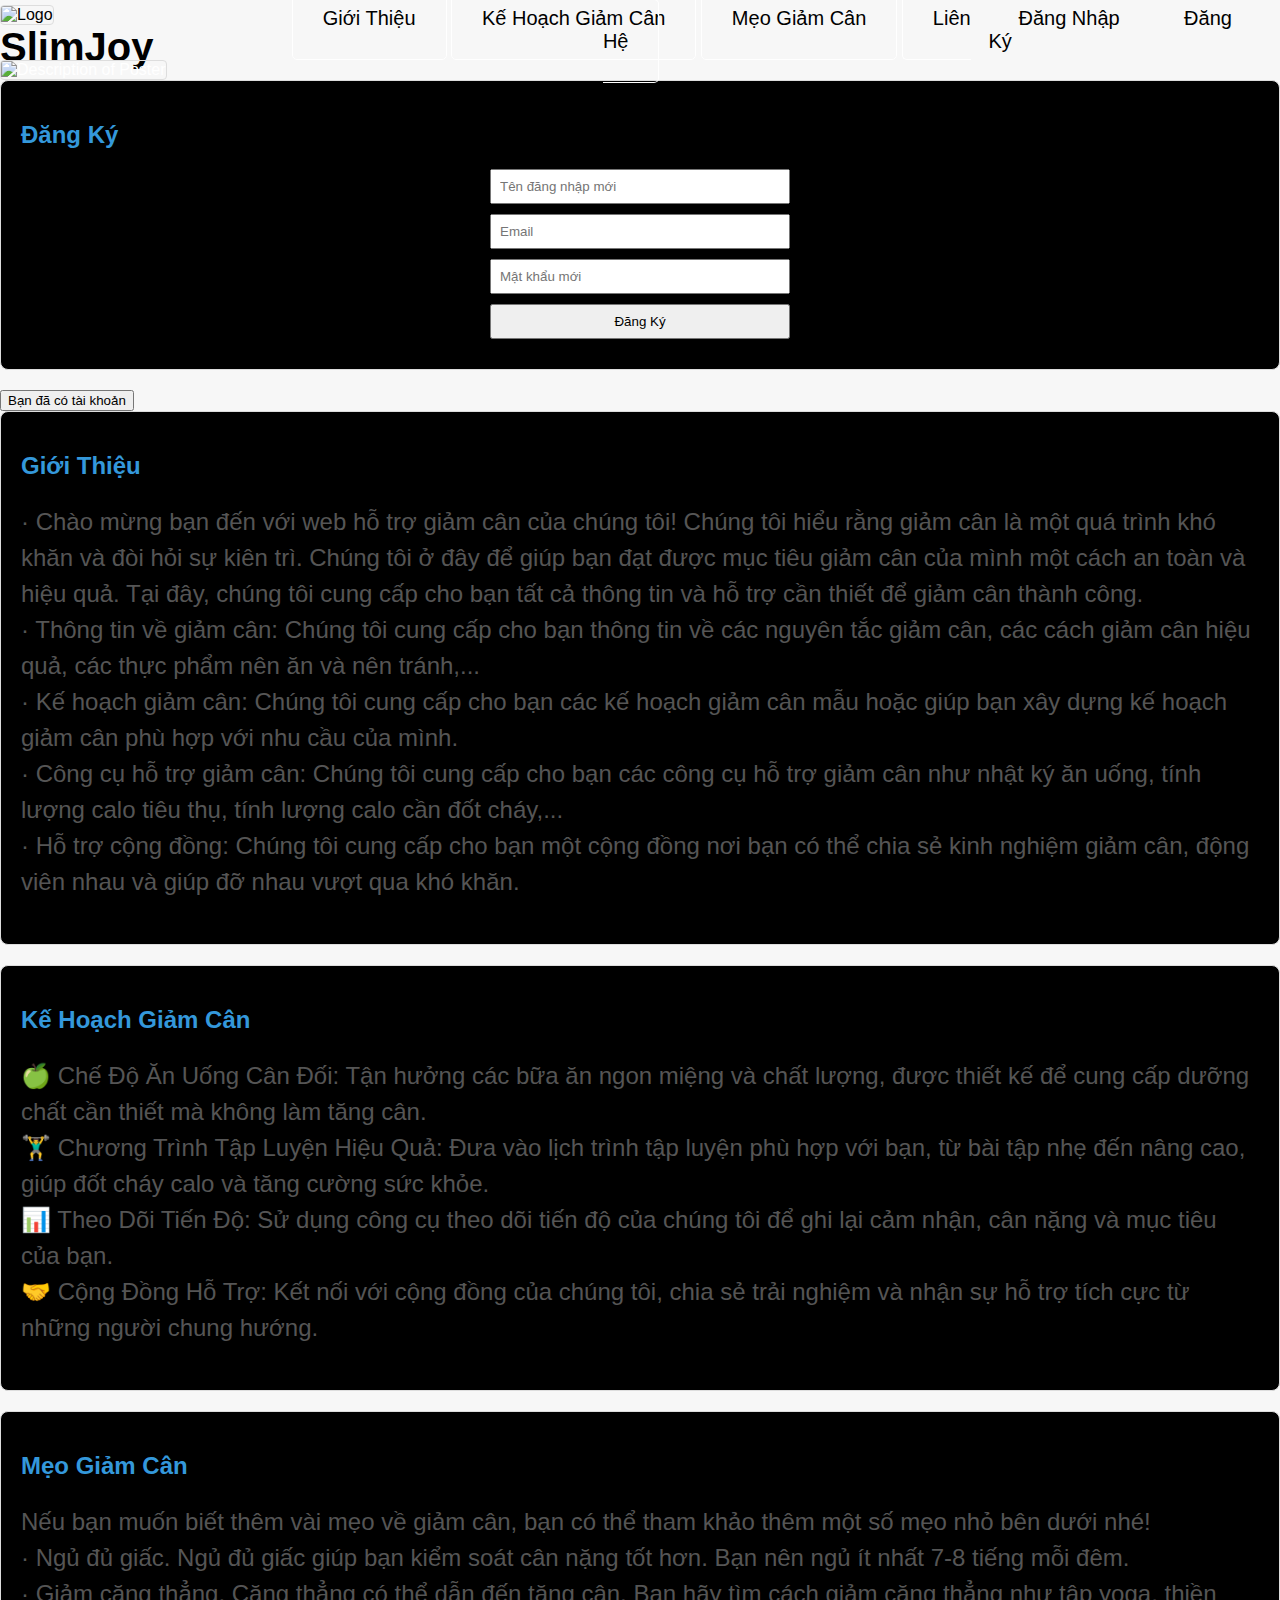
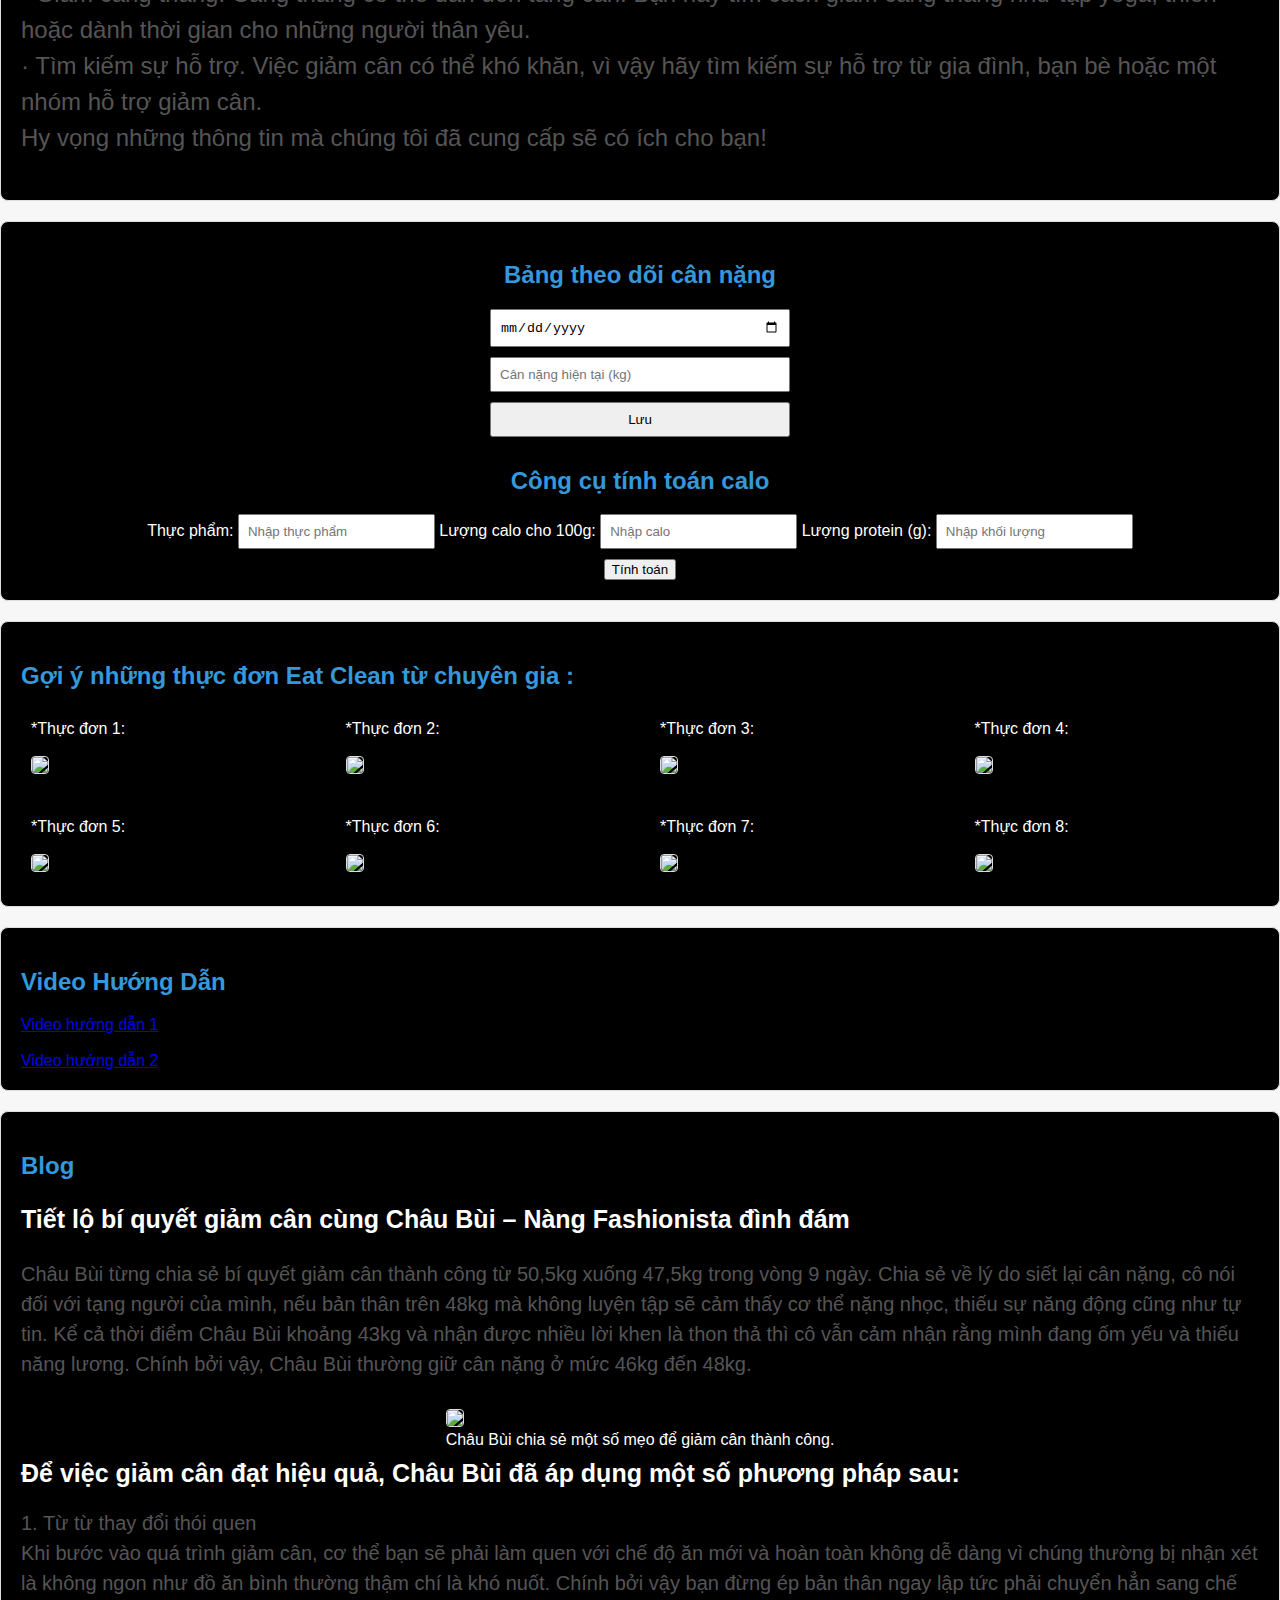
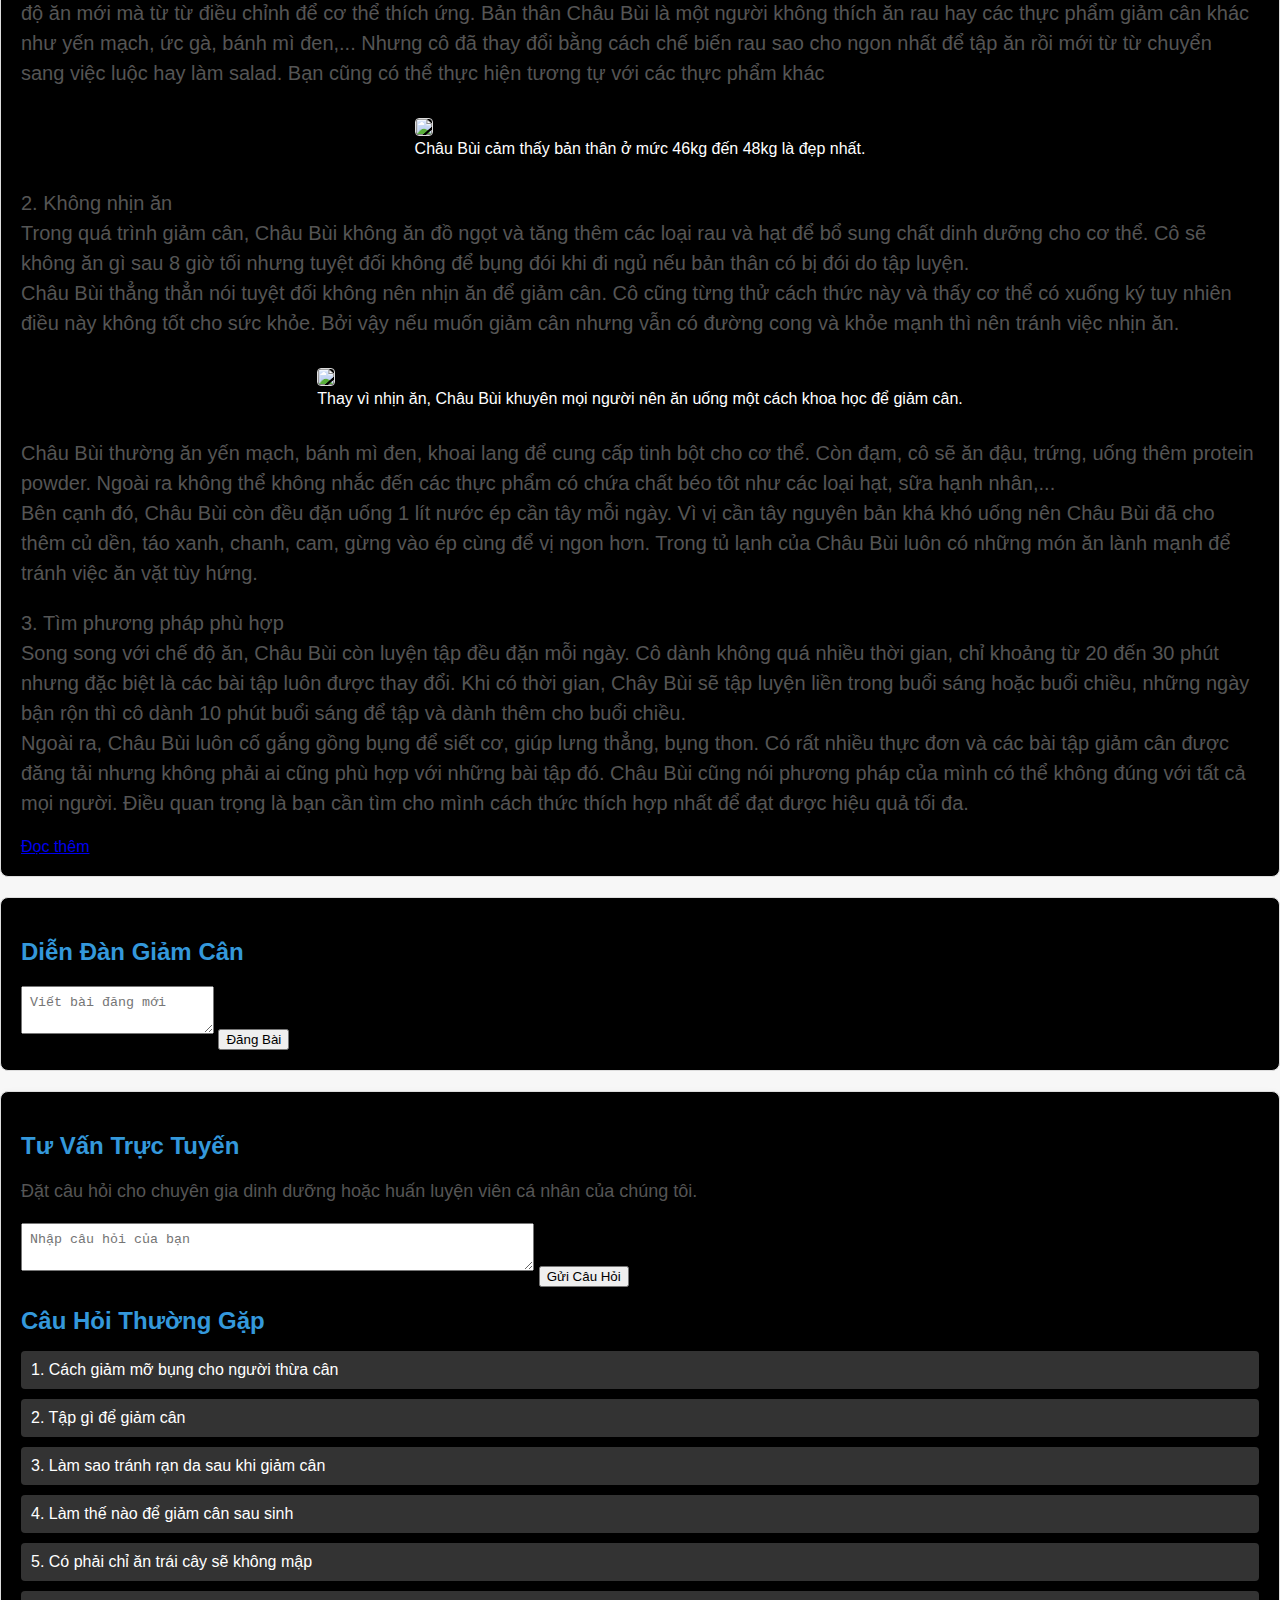
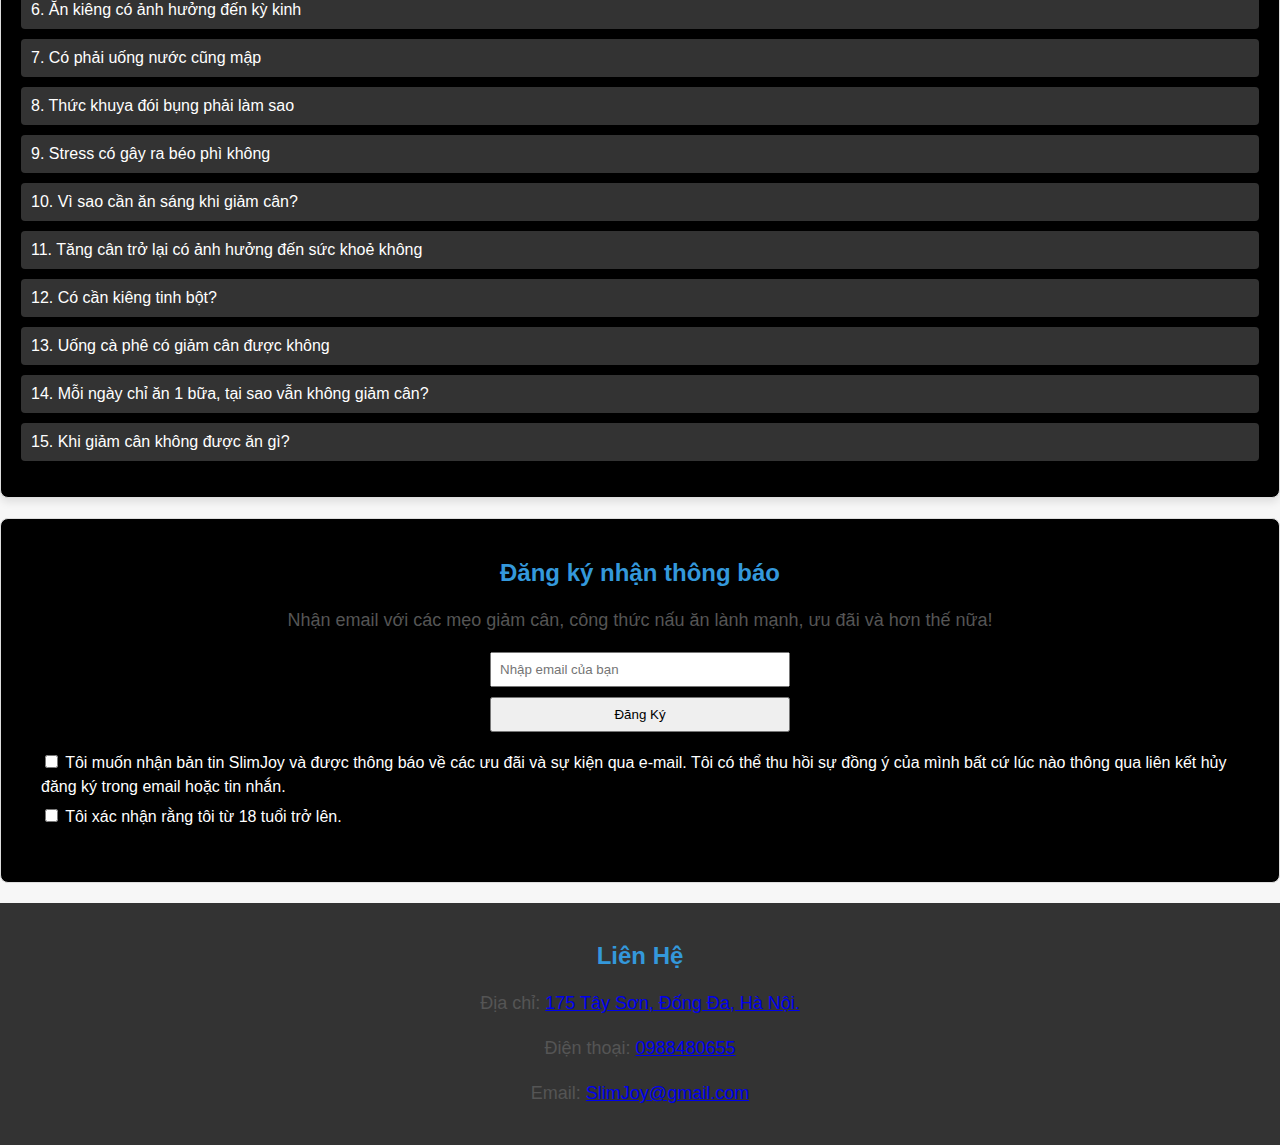
==== index.html @ 3cc5820e "okay" ====
<!DOCTYPE html>
<html lang="vi">
<head>
<meta charset="UTF-8">
<meta name="viewport" content="width=device-width, initial-scale=1.0">
<title>Web hỗ trợ giảm cân SlimJoy</title>
<link rel="stylesheet" href="styles.css">
  <body>
    <div class="navbar">
        <div class="logo">
          <img src="https://appedreview.com/app/wp-content/uploads/2014/04/FI_297368629_asaArtwork_featured1.jpg" width = 40px alt="Logo">
          <span class="logo-text" >SlimJoy</span>
           </div>
        <nav>
          <ul>
            <a  href="#about">Giới Thiệu</a></li>
            <a href="#plans">Kế Hoạch Giảm Cân</a></li>
            <a href="#tips">Mẹo Giảm Cân</a></li>
            <a href="#contact">Liên Hệ</a></li>
        </ul>
        </nav>
        <div>
          <a href="#user-login">Đăng Nhập</a>
          <a href="#registration-form">Đăng Ký</a>
        </div>
      </div>
      
      <div class="poster-container">
        <img src="https://scontent.fhan3-1.fna.fbcdn.net/v/t1.15752-9/410646001_346472128089252_28673608221477554_n.png?_nc_cat=108&ccb=1-7&_nc_sid=8cd0a2&_nc_eui2=AeEFcV7209EzHtsAZKGVQy0FzofZV70VoVvOh9lXvRWhW3CLm_emCALwHDVl5fJ6mYuNAFZMNLoZo_V6j61b9Nir&_nc_ohc=xy-nyWKZqHYAX8_YCjb&_nc_ht=scontent.fhan3-1.fna&oh=03_AdRvlqeRjQcFPxpOFOYg3hwPuEmNh-qObGXxRPvpGaqnMg&oe=65A51D70" alt="Description of Poster" width="100%" height="auto">
      </div>
      
    
<!-- Đăng nhập -->
<section id="user-login" style="display: none;"> <!-- Initially hidden -->
  <h2>Đăng Nhập</h2>
  <form id="login-form">
    <input type="text" id="username" placeholder="Tên đăng nhập">
    <input type="password" id="password" placeholder="Mật khẩu" required>
    <input type="submit" value="Đăng Nhập">
  </form>
</section>

<!-- Đăng ký -->
<section id="user-registration">
  <h2>Đăng Ký</h2>
  <form id="registration-form">
    <input type="text" id="new-username" placeholder="Tên đăng nhập mới" required>
    <input type="email" id="email" placeholder="Email" required>
    <input type="password" id="new-password" placeholder="Mật khẩu mới" required>
    <input type="submit" value="Đăng Ký">
  </form>
</section>
<button onclick="toggleForms()">Bạn đã có tài khoản</button>



      <!-- GIỚI THIỆU -->
      <section id="about">
          <h2>Giới Thiệu</h2>
          <p   style="font-size: 24px" > 
              · Chào mừng bạn đến với web hỗ trợ giảm cân của chúng tôi! Chúng tôi hiểu rằng giảm cân là một quá trình khó khăn và đòi hỏi sự kiên trì. Chúng tôi ở đây để giúp bạn đạt được mục tiêu giảm cân của mình một cách an toàn và hiệu quả. Tại đây, chúng tôi cung cấp cho bạn tất cả thông tin và hỗ trợ cần thiết để giảm cân thành công. <br />
              · Thông tin về giảm cân: Chúng tôi cung cấp cho bạn thông tin về các nguyên tắc giảm cân, các cách giảm cân hiệu quả, các thực phẩm nên ăn và nên tránh,...  <br />
              · Kế hoạch giảm cân: Chúng tôi cung cấp cho bạn các kế hoạch giảm cân mẫu hoặc giúp bạn xây dựng kế hoạch giảm cân phù hợp với nhu cầu của mình. <br />
              · Công cụ hỗ trợ giảm cân: Chúng tôi cung cấp cho bạn các công cụ hỗ trợ giảm cân như nhật ký ăn uống, tính lượng calo tiêu thụ, tính lượng calo cần đốt cháy,...<br />
              · Hỗ trợ cộng đồng: Chúng tôi cung cấp cho bạn một cộng đồng nơi bạn có thể chia sẻ kinh nghiệm giảm cân, động viên nhau và giúp đỡ nhau vượt qua khó khăn.
           </p>
          </section>
      

      <!-- KẾ HOẠCH GIẢM CÂN -->
      <section id="plans">
          <h2>Kế Hoạch Giảm Cân</h2>
          <p style="font-size: 24px">    
              🍏 Chế Độ Ăn Uống Cân Đối: Tận hưởng các bữa ăn ngon miệng và chất lượng, được thiết kế để cung cấp dưỡng chất cần thiết mà không làm tăng cân. <br />
              🏋️‍♂️ Chương Trình Tập Luyện Hiệu Quả: Đưa vào lịch trình tập luyện phù hợp với bạn, từ bài tập nhẹ đến nâng cao, giúp đốt cháy calo và tăng cường sức khỏe.<br />
              📊 Theo Dõi Tiến Độ: Sử dụng công cụ theo dõi tiến độ của chúng tôi để ghi lại cảm nhận, cân nặng và mục tiêu của bạn.<br />
              🤝 Cộng Đồng Hỗ Trợ: Kết nối với cộng đồng của chúng tôi, chia sẻ trải nghiệm và nhận sự hỗ trợ tích cực từ những người chung hướng.</p>
      </section>


      <!-- MẸO GIẢM CÂN -->
      <section id="tips">
          <h2>Mẹo Giảm Cân</h2>
          <p style="font-size: 24px">
              Nếu bạn muốn biết thêm vài mẹo về giảm cân, bạn có thể tham khảo thêm một số mẹo nhỏ bên dưới nhé! <br /> 
              · Ngủ đủ giấc. Ngủ đủ giấc giúp bạn kiểm soát cân nặng tốt hơn. Bạn nên ngủ ít nhất 7-8 tiếng mỗi đêm. <br /> 
              · Giảm căng thẳng. Căng thẳng có thể dẫn đến tăng cân. Bạn hãy tìm cách giảm căng thẳng như tập yoga, thiền hoặc dành thời gian cho những người thân yêu. <br /> 
              · Tìm kiếm sự hỗ trợ. Việc giảm cân có thể khó khăn, vì vậy hãy tìm kiếm sự hỗ trợ từ gia đình, bạn bè hoặc một nhóm hỗ trợ giảm cân. <br /> 
              Hy vọng những thông tin mà chúng tôi đã cung cấp sẽ có ích cho bạn! 
          <p/>
      </section>

  
      <!-- Theo dõi tiến trình và Trình Tính Calo -->
      <section id="progress-tracker">
          <h2>Bảng theo dõi cân nặng</h2>
          <form id="progress-form">
              <input type="date" id="date" required>
              <input type="number" id="weight" placeholder="Cân nặng hiện tại (kg)" required>
              <input type="submit" value="Lưu">
      </form>
      <h2>Công cụ tính toán calo</h2>
      <label for="food">Thực phẩm:</label>
      <input type="text" id="food" placeholder="Nhập thực phẩm"> 
      <label for="calories">Lượng calo cho 100g:</label>
      <input type="number" id="calories" placeholder="Nhập calo">
      <label for="quantity">Lượng protein (g):</label>
      <input type="number" id="quantity" placeholder="Nhập khối lượng"><br/>
      <button onclick="calculateCalories()">Tính toán</button>
      </section>


      <!-- GỢI Ý THỰC ĐƠN TỪ CHUYÊN GIA -->
      <section id="food-database">
          <h2>Gợi ý những thực đơn Eat Clean từ chuyên gia :</h2>
          <style>
              figure {
                  display: inline-block;
                  margin: 10px; 
              }
              img {
                  height: auto;
                  max-width: 100%;
                  border: 1px solid #ddd;
                  border-radius: 4px; 
              }
          </style>
          
          <div class="menu-container">
              <div class="menu-item">
                  <figure>
                      <figcaption>*Thực đơn 1:</figcaption> <br/>
                      <img src="https://kenh14cdn.com/thumb_w/620/2019/12/17/artboard-1-15765518559042068325658.png"
                      width = 350px ;
                      /> 
                  </figure>
              </div>

              <div class="menu-item">
                  <figure>
                      <figcaption>*Thực đơn 2:</figcaption> <br/>
                      <img src="https://kenh14cdn.com/thumb_w/620/2019/12/17/artboard-1-copy-5-15765518558821585950714.png"
                      width = 350px ;
                   /> 
                  </figure>
              </div>

              <div class="menu-item">
                  <figure>
                      <figcaption>*Thực đơn 3:</figcaption> <br/>
                      <img src="https://kenh14cdn.com/thumb_w/620/2019/12/17/artboard-1-copy-6-1576551855892850176245.png"
                      width = 350px ;
                   /> 
                  </figure>
              </div>

              <div class="menu-item">
                  <figure>
                      <figcaption>*Thực đơn 4:</figcaption> <br/>
                      <img src="https://kenh14cdn.com/2019/12/17/artboard-1-copy-8-15765518558751232676817.png"
                      width = 350px ;
                   /> 
                  </figure>
              </div>

              <div class="menu-item">
                  <figure>
                      <figcaption>*Thực đơn 5:</figcaption> <br/>
                      <img src="https://kenh14cdn.com/thumb_w/620/2019/12/17/artboard-1-copy-9-15765518558971806974515.png"
                      width = 350px ;
                   /> 
                  </figure>
              </div>

              <div class="menu-item">
                  <figure>
                      <figcaption>*Thực đơn 6:</figcaption> <br/>
                      <img src="https://kenh14cdn.com/thumb_w/620/2019/12/17/artboard-1-copy-15765525650571335089592.png"
                      width = 355px ;
                   /> 
                  </figure>
              </div>

              <div class="menu-item">
                  <figure>
                      <figcaption>*Thực đơn 7:</figcaption> <br/>
                      <img src="https://kenh14cdn.com/thumb_w/620/2019/12/17/artboard-1-copy-10-15765518558891394685843.png"
                      width = 350px ;
                   /> 
                  </figure>
              </div>

              <div class="menu-item">
                  <figure>
                      <figcaption>*Thực đơn 8:</figcaption> <br/>
                      <img src="https://kenh14cdn.com/thumb_w/620/2019/12/17/artboard-1-copy-7-1576551855879511774237.png"
                      width = 250px ;
                   /> 
                  </figure>
              </div>
          </div>
      </section>


      <!-- Video Hướng Dẫn -->
      <section id="video-tutorials">
          <h2>Video Hướng Dẫn</h2>
          <div class="video">
              <a href="https://www.youtube.com/watch?v=05a-SJol790">Video hướng dẫn 1</a> <br /> <br />
              <a href="https://www.youtube.com/watch?v=pck2sBjdcLE">Video hướng dẫn 2</a> <br />
          </div>
      </section>


      <!-- Phần Blog -->
      <section id="blog">
              <h2>Blog </h2>
              <article>
                  <h3 style="font-size: 25px">Tiết lộ bí quyết giảm cân cùng Châu Bùi – Nàng Fashionista đình đám</h3>
                  <p style="font-size: 20px"> 
                      Châu Bùi từng chia sẻ bí quyết giảm cân thành công từ 50,5kg xuống 47,5kg trong vòng 9 ngày. Chia sẻ về lý do siết lại cân nặng, cô nói đối với tạng người của mình, nếu bản thân trên 48kg mà không luyện tập sẽ cảm thấy cơ thể nặng nhọc, thiếu sự năng động cũng như tự tin. Kể cả thời điểm Châu Bùi khoảng 43kg và nhận được nhiều lời khen là thon thả thì cô vẫn cảm nhận rằng mình đang ốm yếu và thiếu năng lương. Chính bởi vậy, Châu Bùi thường giữ cân nặng ở mức 46kg đến 48kg. <br />
                      <div class="image-container">
                      <figure>
                          <img src="https://kenh14cdn.com/thumb_w/660/2020/5/5/1-15886724136881958833340.jpg" 
                          width = 400px
                           > 
                          <br />
                          <figcaption>Châu Bùi chia sẻ một số mẹo để giảm cân thành công.   </figcaption>
                      </figure>   <br /> 
                      </div>

                      <b style="font-size: 25px">Để việc giảm cân đạt hiệu quả, Châu Bùi đã áp dụng một số phương pháp sau: </b> <br /> 
                  </p>

                  <p style="font-size: 20px">
                      1. Từ từ thay đổi thói quen <br />
                      Khi bước vào quá trình giảm cân, cơ thể bạn sẽ phải làm quen với chế độ ăn mới và hoàn toàn không dễ dàng vì chúng thường bị nhận xét là không ngon như đồ ăn bình thường thậm chí là khó nuốt. Chính bởi vậy bạn đừng ép bản thân ngay lập tức phải chuyển hẳn sang chế độ ăn mới mà từ từ điều chỉnh để cơ thể thích ứng.
                      Bản thân Châu Bùi là một người không thích ăn rau hay các thực phẩm giảm cân khác như yến mạch, ức gà, bánh mì đen,... Nhưng cô đã thay đổi bằng cách chế biến rau sao cho ngon nhất để tập ăn rồi mới từ từ chuyển sang việc luộc hay làm salad. Bạn cũng có thể thực hiện tương tự với các thực phẩm khác
                  </p>
                  <div class="image-container">
                      <figure>
                          <img src="https://kenh14cdn.com/thumb_w/620/2020/5/5/3-15886724136941935166035.jpg"        width = 400px >
                          <br />
                          <figcaption>Châu Bùi cảm thấy bản thân ở mức 46kg đến 48kg là đẹp nhất.  </figcaption>
                      </figure>   <br /> 
                  </div>
                  <p style="font-size: 20px">
                      2. Không nhịn ăn <br /> 
                      Trong quá trình giảm cân, Châu Bùi không ăn đồ ngọt và tăng thêm các loại rau và hạt để bổ sung chất dinh dưỡng cho cơ thể. Cô sẽ không ăn gì sau 8 giờ tối nhưng tuyệt đối không để bụng đói khi đi ngủ nếu bản thân có bị đói do tập luyện. <br />

                      Châu Bùi thẳng thẳn nói tuyệt đối không nên nhịn ăn để giảm cân. Cô cũng từng thử cách thức này và thấy cơ thể có xuống ký tuy nhiên điều này không tốt cho sức khỏe. Bởi vậy nếu muốn giảm cân nhưng vẫn có đường cong và khỏe mạnh thì nên tránh việc nhịn ăn.
                  </p>
                      <div class="image-container">
                      <figure>
                          <img src="https://kenh14cdn.com/thumb_w/660/2020/5/5/img1363-15886724137191003466552-crop-15886726500181881389089.png"               width = 400px     >
                          <br />
                          <figcaption>Thay vì nhịn ăn, Châu Bùi khuyên mọi người nên ăn uống một cách khoa học để giảm cân.</figcaption>
                      </figure>   <br /> 
                      </div>
                      <p style="font-size: 20px"> 
                        Châu Bùi thường ăn yến mạch, bánh mì đen, khoai lang để cung cấp tinh bột cho cơ thể. Còn đạm, cô sẽ ăn đậu, trứng, uống thêm protein powder. Ngoài ra không thể không nhắc đến các thực phẩm có chứa chất béo tôt như các loại hạt, sữa hạnh nhân,... <br />
                        Bên cạnh đó, Châu Bùi còn đều đặn uống 1 lít nước ép cần tây mỗi ngày. Vì vị cần tây nguyên bản khá khó uống nên Châu Bùi đã cho thêm củ dền, táo xanh, chanh, cam, gừng vào ép cùng để vị ngon hơn. Trong tủ lạnh của Châu Bùi luôn có những món ăn lành mạnh để tránh việc ăn vặt tùy hứng.
                    </p>

                    <p style="font-size: 20px">
                        3. Tìm phương pháp phù hợp <br />
                        Song song với chế độ ăn, Châu Bùi còn luyện tập đều đặn mỗi ngày. Cô dành không quá nhiều thời gian, chỉ khoảng từ 20 đến 30 phút nhưng đặc biệt là các bài tập luôn được thay đổi. Khi có thời gian, Chây Bùi sẽ tập luyện liền trong buổi sáng hoặc buổi chiều, những ngày bận rộn thì cô dành 10 phút buổi sáng để tập và dành thêm cho buổi chiều.<br /> 
                        Ngoài ra, Châu Bùi luôn cố gắng gồng bụng để siết cơ, giúp lưng thẳng, bụng thon. Có rất nhiều thực đơn và các bài tập giảm cân được đăng tải nhưng không phải ai cũng phù hợp với những bài tập đó. Châu Bùi cũng nói phương pháp của mình có thể không đúng với tất cả mọi người. Điều quan trọng là bạn cần tìm cho mình cách thức thích hợp nhất để đạt được hiệu quả tối đa.  
                    </p>


                    <a href="#">Đọc thêm</a>
                </article>
        </section>



        <!-- DIỄN ĐÀN GIẢM CÂN -->
        <section id="user-forum">
            <h2>Diễn Đàn Giảm Cân</h2>
            <div id="forum-posts">
                <!-- Bài đăng diễn đàn ở đây -->
            </div>
            <textarea id="new-post" placeholder="Viết bài đăng mới"></textarea>
            <button onclick="submitPost()">Đăng Bài</button>
        </section>
    


        <!-- TƯ VẤN TRỰC TUYẾN VÀ CÂU HỎI THƯỜNG GẶP (FAQ) -->
        <section id="online-consultation">
            <h2>Tư Vấn Trực Tuyến</h2>
            <p>Đặt câu hỏi cho chuyên gia dinh dưỡng hoặc huấn luyện viên cá nhân của chúng tôi.</p>
            <textarea id="question" placeholder="Nhập câu hỏi của bạn"></textarea>
            <button onclick="submitQuestion()">Gửi Câu Hỏi</button>
 
            <h2>Câu Hỏi Thường Gặp</h2>
                <div class="faq-item">
            <ul>
                <li>1. Cách giảm mỡ bụng cho người thừa cân</li>
                <li>2. Tập gì để giảm cân</li>
                <li>3. Làm sao tránh rạn da sau khi giảm cân</li>
                <li>4. Làm thế nào để giảm cân sau sinh</li>
                <li>5. Có phải chỉ ăn trái cây sẽ không mập</li>
                <li>6. Ăn kiêng có ảnh hưởng đến kỳ kinh</li>
                <li>7. Có phải uống nước cũng mập</li>
                <li>8. Thức khuya đói bụng phải làm sao</li>
                <li>9. Stress có gây ra béo phì không</li>
                <li>10. Vì sao cần ăn sáng khi giảm cân?</li>
                <li>11. Tăng cân trở lại có ảnh hưởng đến sức khoẻ không</li>
                <li>12. Có cần kiêng tinh bột?</li>
                <li>13. Uống cà phê có giảm cân được không</li>
                <li>14. Mỗi ngày chỉ ăn 1 bữa, tại sao vẫn không giảm cân?</li>
                <li>15. Khi giảm cân không được ăn gì?</li>
            </ul>
                </div>
                <!-- Thêm câu hỏi và trả lời khác ở đây -->
            </section>


        <!-- Đăng Ký Nhận THÔNG TIN -->
        <section id="newsletter">
          <div class="email-signup">
            <h2>Đăng ký nhận thông báo</h2>
            <p>Nhận email với các mẹo giảm cân, công thức nấu ăn lành mạnh, ưu đãi và hơn thế nữa!</p>
            <form action="your-server-side-script" method="POST">
              <form id="newsletter-form">
                <input type="email" placeholder="Nhập email của bạn">
                <input type="submit" value="Đăng Ký">
            </form>
              <div class="checkboxes">
                <label>
                  <input type="checkbox" name="newsletter">
                  Tôi muốn nhận bản tin SlimJoy và được thông báo về các ưu đãi và sự kiện qua e-mail. Tôi có thể thu hồi sự đồng ý của mình bất cứ lúc nào thông qua liên kết hủy đăng ký trong email hoặc tin nhắn.
                </label>
                <label>
                  <input type="checkbox" name="age_confirmation" required>
                  Tôi xác nhận rằng tôi từ 18 tuổi trở lên.
                                </label>
              </div>
            </form>
          </div>
        </section>
        

        <!-- LIÊN HỆ -->
        <footer id="contact">
            <h2>Liên Hệ</h2>
            <p>Địa chỉ: <a href="#!">175 Tây Sơn, Đống Đa, Hà Nội.</a></p>
            <p>Điện thoại: <a href="tel:0999999999">0988480655</a></p>
            <p>Email: <a href="hotrogiamcan@gmail.com">SlimJoy@gmail.com</a> <br /></p>
        </footer>
    </body>
    </html>
---- styles.css ----
body, html {
    margin: 0; /* Xóa lề mặc định */
    height: 100%; /* Đặt chiều cao tối đa của viewport */
    padding: 0; /* Thêm dòng này để đảm bảo không có padding mặc định */
    font-family: Arial, sans-serif; /* Chọn phông chữ mặc định */
  }
  
  .navbar {
    display: flex; /* Sử dụng bố cục flexbox */
    justify-content: space-between; /* Cân bằng khoảng cách giữa các thành phần */
    align-items: center; /* Căn giữa các items theo chiều dọc */
    height: 60px; /* Điều chỉnh chiều cao của navbar theo ý muốn */
    width: 100%; /* Chiều rộng tối đa */
    top: 0; /* Đặt navbar sát đầu trang */
    z-index: 1000; /* Đảm bảo navbar nằm trên cùng so với các thành phần khác */
    color: black; /* Màu chữ */
  }
  
  .logo-container {
    display: flex; /* Sử dụng bố cục flexbox */
    align-items: center; /* Căn giữa logo và chữ theo chiều dọc */
  }
  
  .logo {
    height: 50px; /* Chiều cao của logo */
    margin-right: 70px; /* Khoảng cách phải của logo */
  }
  
  .logo-text {
    font-size: 40px; /* Cỡ chữ của văn bản */
    font-weight: bold; /* Độ đậm của chữ */
  }
  
  .navbar a {
    text-decoration: none; /* Bỏ gạch dưới liên kết */
    padding: 30px; /* Đệm xung quanh liên kết */
    color: black; /* Màu chữ */
    font-size: 20px; /* Cỡ chữ */
  }
  
  .navbar a:hover {
    background-color: #ddd; /* Màu nền khi rê chuột lên liên kết */
    color: black; /* Màu chữ khi rê chuột lên */
  }
  
  .navbar a.active {
    background-color: #4CAF50; /* Màu nền của liên kết đang được chọn */
  }
  
  .navbar input[type="text"] {
    padding: 14px; /* Đệm của ô nhập */
    border: none; /* Bỏ viền */
    margin-top: 8px; /* Khoảng cách trên */
    margin-right: 16px; /* Khoảng cách phải */
    font-size: 17px; /* Cỡ chữ */
    background: rgba(255,255,255,0.5); /* Nền bán trong suốt */
  }
  

body, header, section, footer {
  background-color: #000;
  color: #fff;
  margin: 0;
  padding: 0;
}

/* Đăng nhập và tiến trình */
#user-login, #progress-tracker, nav ul {
  text-align: center;
}

#question {
  width: 40%; 
}

/* Thanh điều hướng */
nav ul {
  list-style: noư;
  padding: 0;
  margin: 0;
}

nav ul li {
  display: inline-block;
  margin: 0 10px;
}

nav a {
  text-decoration: none;
  font-size: 18px;
  color: #FFFFFF;
  padding: 10px 15px;
  border: 1px solid #FFFFFF;
  border-radius: 5px;
  transition: background-color 0.3s;
}

/* Tiêu đề và đoạn văn */
h2 {
  color: #3498db;
  font-family: 'Arial', sans-serif;
}

p {
  font-size: 18px;
  line-height: 1.5;
  color: #555;
}

/* Nền cho thẻ body */
body {
  background-color: #f7f7f7;
}

/* Section */
section {
  padding: 20px;
  border: 1px solid #ddd;
  border-radius: 8px;
  margin-bottom: 20px;
}

section:hover {
  box-shadow: 0 0 10px rgba(0, 0, 0, 0.1);
}

/* Hiệu ứng hover */
a:hover, button:hover {
  color: #555;
  background-color: #555;
}

/* Header */
header {
  padding: 20px;
  text-align: center;
}

h1 {
  color: #333;
}

/* Form */
form {
  display: flex;
  flex-direction: column;
  max-width: 300px;
  margin: auto;
}

input, textarea {
  margin-bottom: 10px;
  padding: 8px;
}

/* Footer */
footer {
  background-color: #333;
  color: #fff;
  padding: 20px;
  text-align: center;
}

/* Thẻ thực đơn */
.menu-container {
  display: grid;
  grid-template-columns: repeat(4, 1fr);
  grid-gap: 20px;
}

.menu-item img {
  width: 100%;
  height: auto;
}

/* Tư vấn trực tuyến và FAQ */
#online-consultation {
  background-color: #000;
  padding: 20px;
  margin: 20px 0;
  border-radius: 8px;
  box-shadow: 0 4px 8px rgba(0, 0, 0, 0.1);
}

#online-consultation h2 {
  color: #3498db;
  margin-bottom: 15px;
}

.faq-item ul {
  list-style-type: none;
  padding: 0;
}

.faq-item li {
  background-color: #333;
  margin-bottom: 10px;
  padding: 10px;
  border-radius: 4px;
  box-shadow: 0 2px 4px rgba(0, 0, 0, 0.05);
}

.faq-item li:hover {
  background-color: #0fa9f0e7;
}

#online-consultation button:hover {
  background-color: #43A047;
}


.image-container {
  display: flex; /* Thiết lập này cho phép bạn sử dụng flexbox, một kỹ thuật hiện đại để sắp xếp layout */
  justify-content: center; /* Căn giữa nội dung theo chiều ngang */
  align-items: center; /* Căn giữa nội dung theo chiều dọc */
  height: 120 vh; /* Tùy chọn: Điều chỉnh chiều cao theo nhu cầu của bạn */
}

.email-signup {
  background-color: black; /* Or any color you prefer */
  color: white;
  padding: 20px;
  border-radius: 8px;
  text-align: center;
}

.email-signup h2 {
  margin-top: 0;
}

.email-signup form {
  /* Add your form styling here */
}

.email-signup input[type="email"] {
  /* Style your email input field */
}

.email-signup button {
  /* Style your button */
}

.email-signup .checkboxes label {
  display: block;
  text-align: left;
  margin: 10px 0;
}
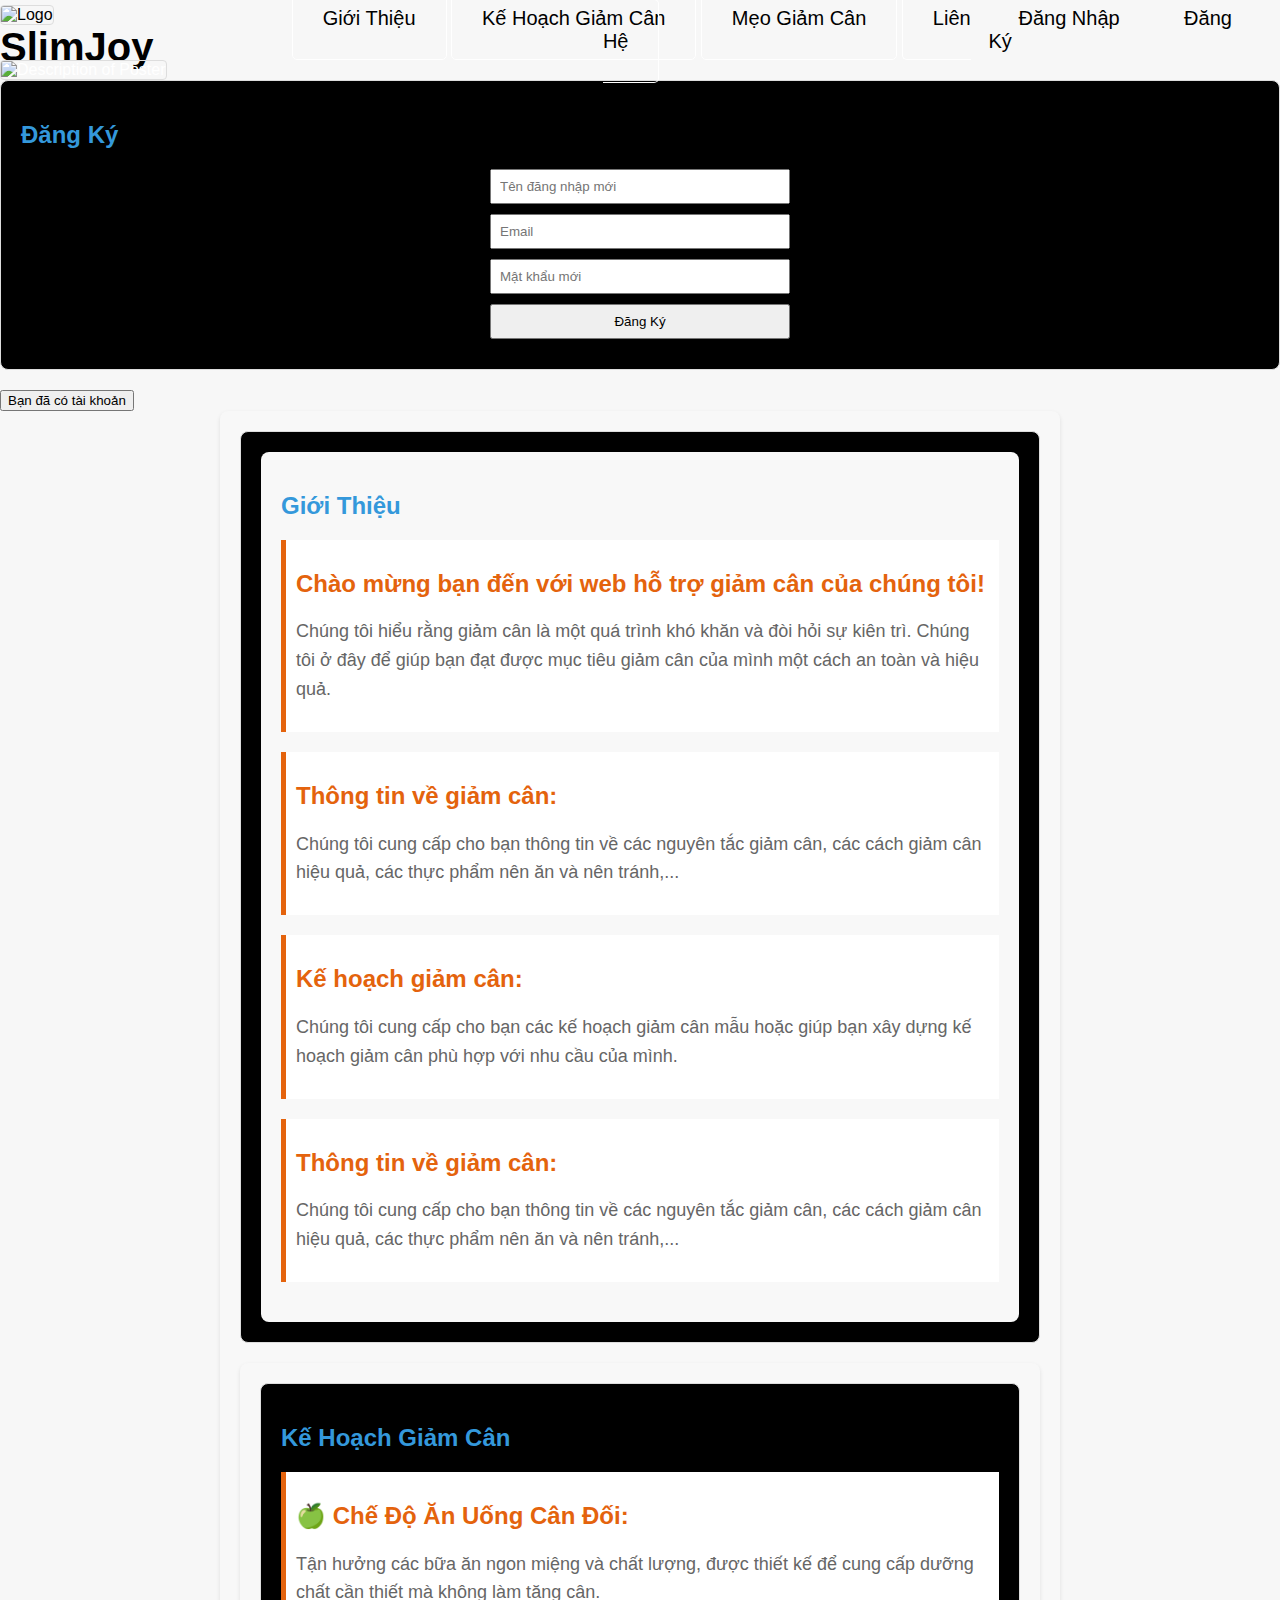
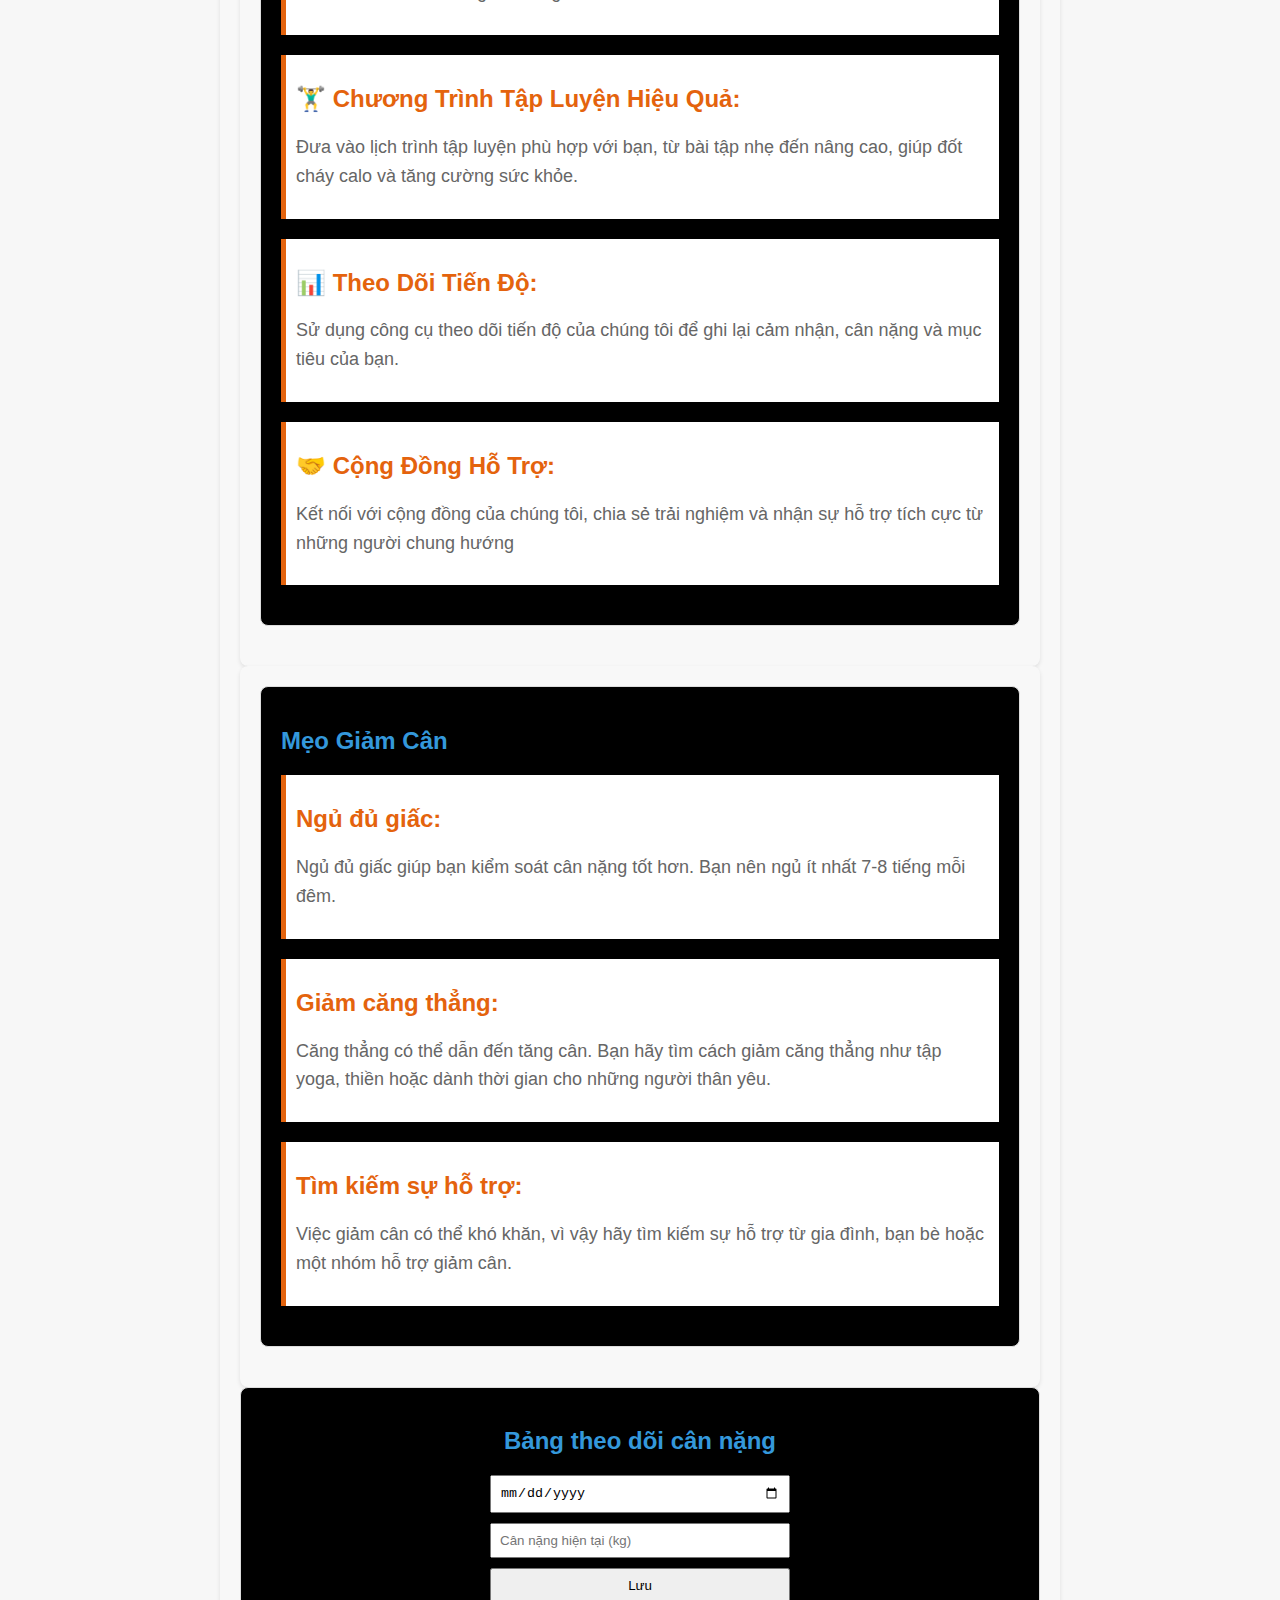
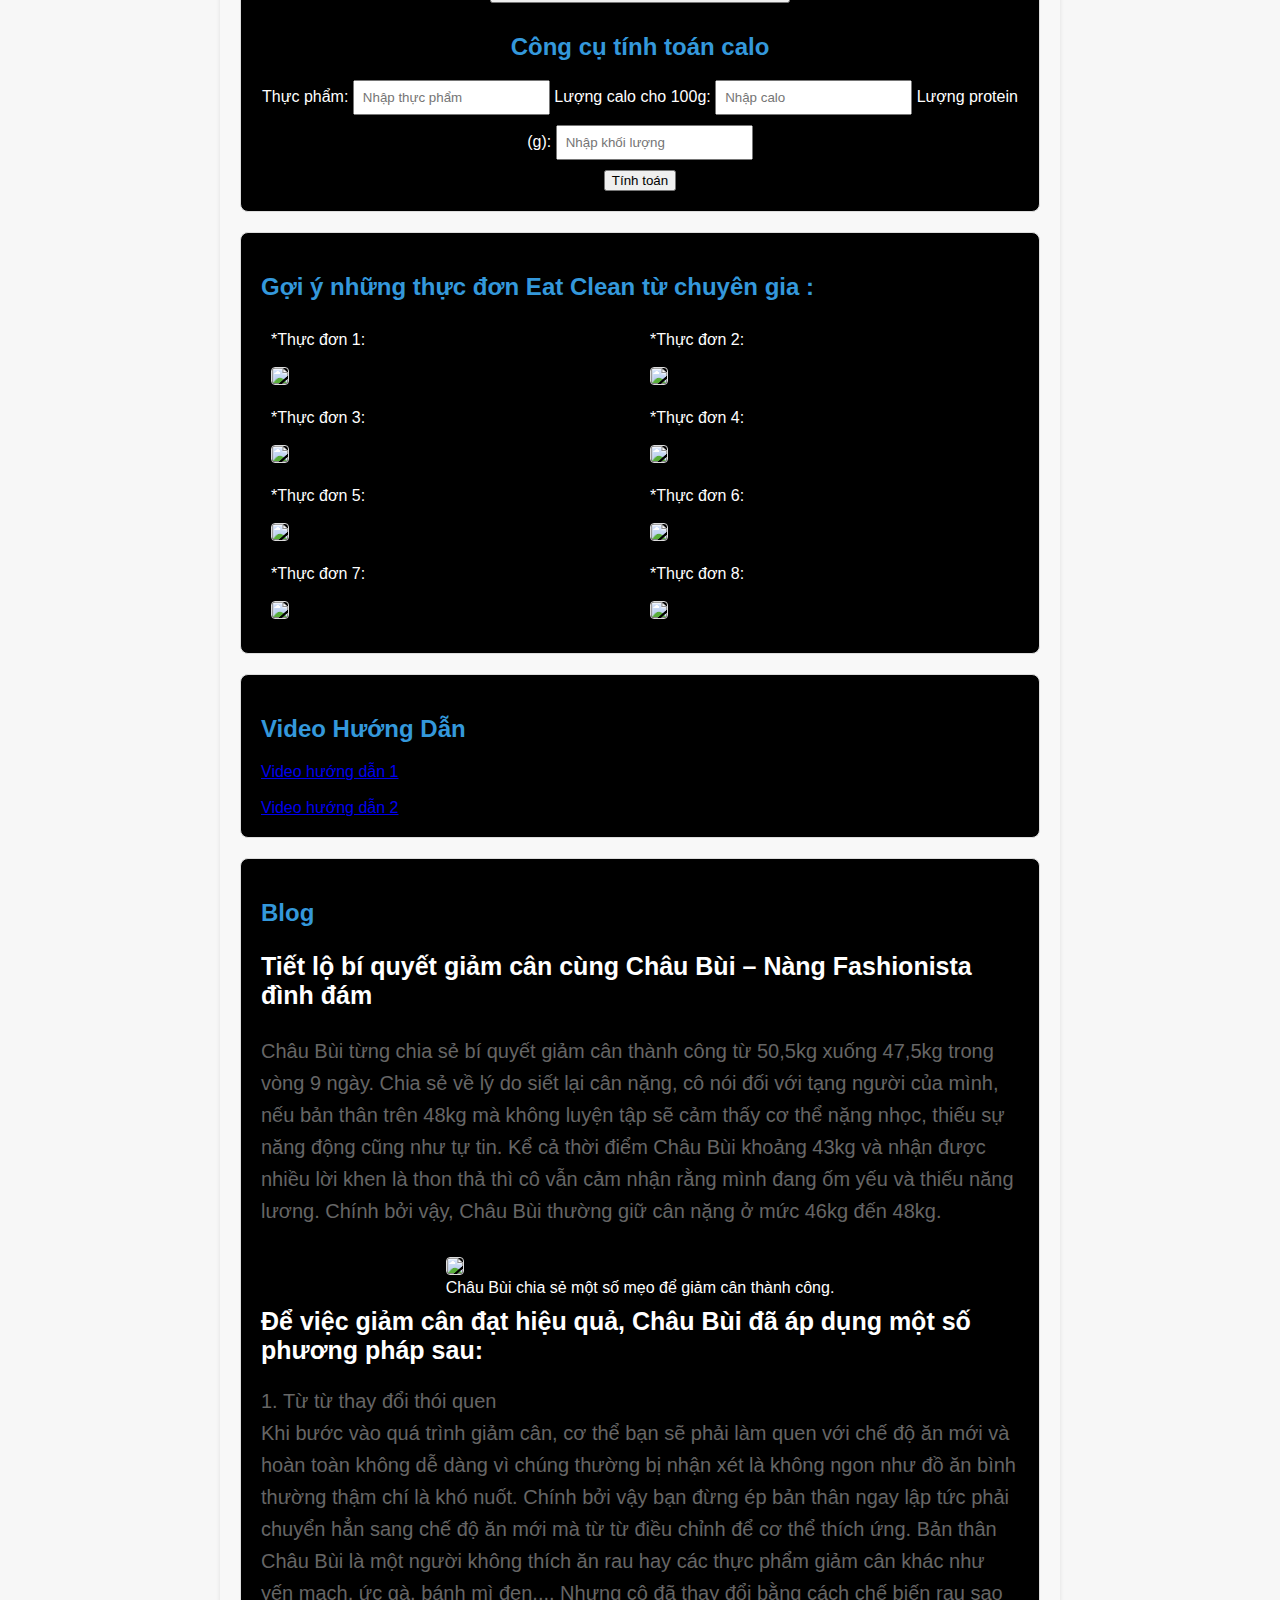
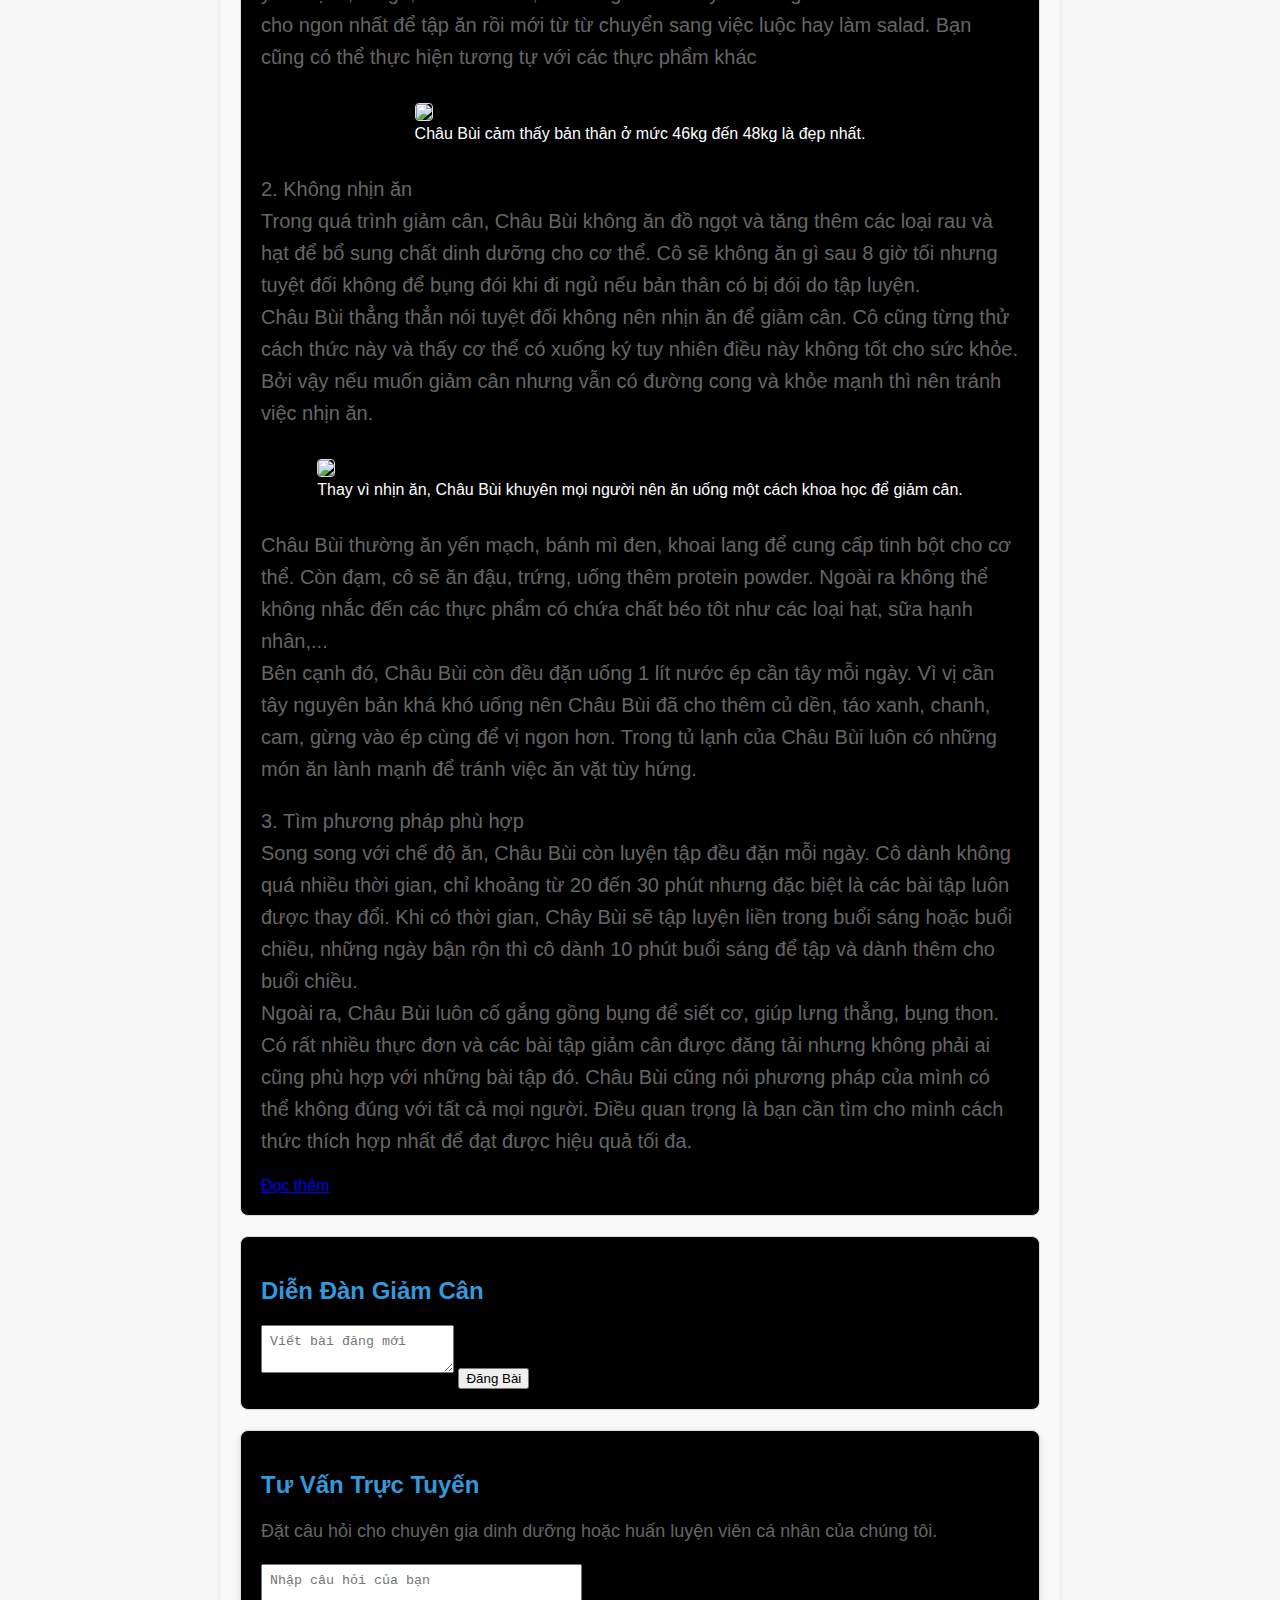
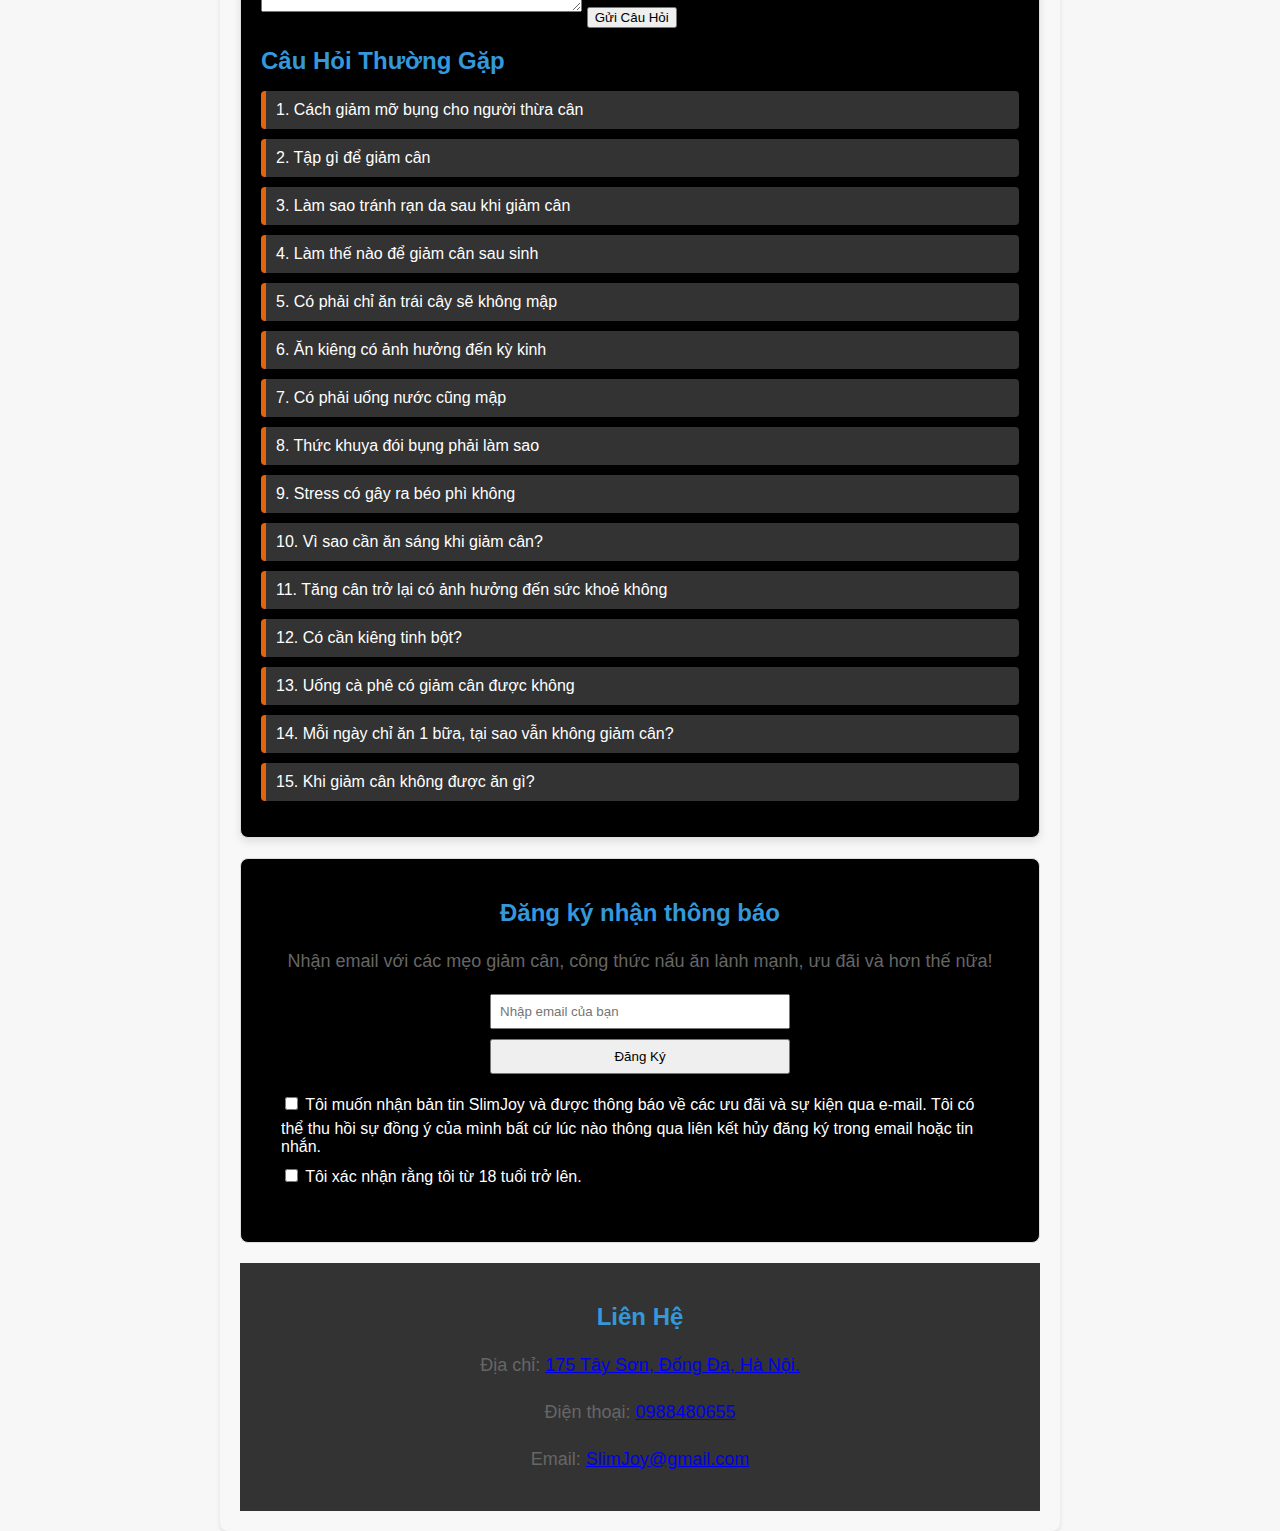
==== commit 14eb4c95: "oke" ====
--- a/index.html
+++ b/index.html
@@ -55,39 +55,76 @@
 
 
       <!-- GIỚI THIỆU -->
+      <div class="container">
       <section id="about">
-          <h2>Giới Thiệu</h2>
-          <p   style="font-size: 24px" > 
-              · Chào mừng bạn đến với web hỗ trợ giảm cân của chúng tôi! Chúng tôi hiểu rằng giảm cân là một quá trình khó khăn và đòi hỏi sự kiên trì. Chúng tôi ở đây để giúp bạn đạt được mục tiêu giảm cân của mình một cách an toàn và hiệu quả. Tại đây, chúng tôi cung cấp cho bạn tất cả thông tin và hỗ trợ cần thiết để giảm cân thành công. <br />
-              · Thông tin về giảm cân: Chúng tôi cung cấp cho bạn thông tin về các nguyên tắc giảm cân, các cách giảm cân hiệu quả, các thực phẩm nên ăn và nên tránh,...  <br />
-              · Kế hoạch giảm cân: Chúng tôi cung cấp cho bạn các kế hoạch giảm cân mẫu hoặc giúp bạn xây dựng kế hoạch giảm cân phù hợp với nhu cầu của mình. <br />
-              · Công cụ hỗ trợ giảm cân: Chúng tôi cung cấp cho bạn các công cụ hỗ trợ giảm cân như nhật ký ăn uống, tính lượng calo tiêu thụ, tính lượng calo cần đốt cháy,...<br />
-              · Hỗ trợ cộng đồng: Chúng tôi cung cấp cho bạn một cộng đồng nơi bạn có thể chia sẻ kinh nghiệm giảm cân, động viên nhau và giúp đỡ nhau vượt qua khó khăn.
-           </p>
+        <div class="container">
+            <h2>Giới Thiệu</h2>
+            <ul>
+              <li>
+                <h2>Chào mừng bạn đến với web hỗ trợ giảm cân của chúng tôi!</h2>
+                <p>Chúng tôi hiểu rằng giảm cân là một quá trình khó khăn và đòi hỏi sự kiên trì. Chúng tôi ở đây để giúp bạn đạt được mục tiêu giảm cân của mình một cách an toàn và hiệu quả.</p>
+              </li>
+              <li>
+                <h2>Thông tin về giảm cân:</h2>
+                <p>Chúng tôi cung cấp cho bạn thông tin về các nguyên tắc giảm cân, các cách giảm cân hiệu quả, các thực phẩm nên ăn và nên tránh,...</p>
+              </li>
+              <li>
+                <h2>Kế hoạch giảm cân:</h2>
+                <p>Chúng tôi cung cấp cho bạn các kế hoạch giảm cân mẫu hoặc giúp bạn xây dựng kế hoạch giảm cân phù hợp với nhu cầu của mình.</p>
+              </li>
+              <li>
+                <h2>Thông tin về giảm cân:</h2>
+                <p>Chúng tôi cung cấp cho bạn thông tin về các nguyên tắc giảm cân, các cách giảm cân hiệu quả, các thực phẩm nên ăn và nên tránh,...</p>
+              </li>
+            </ul>
+          </div>          
           </section>
       
-
       <!-- KẾ HOẠCH GIẢM CÂN -->
+      <div class="container">
       <section id="plans">
-          <h2>Kế Hoạch Giảm Cân</h2>
-          <p style="font-size: 24px">    
-              🍏 Chế Độ Ăn Uống Cân Đối: Tận hưởng các bữa ăn ngon miệng và chất lượng, được thiết kế để cung cấp dưỡng chất cần thiết mà không làm tăng cân. <br />
-              🏋️‍♂️ Chương Trình Tập Luyện Hiệu Quả: Đưa vào lịch trình tập luyện phù hợp với bạn, từ bài tập nhẹ đến nâng cao, giúp đốt cháy calo và tăng cường sức khỏe.<br />
-              📊 Theo Dõi Tiến Độ: Sử dụng công cụ theo dõi tiến độ của chúng tôi để ghi lại cảm nhận, cân nặng và mục tiêu của bạn.<br />
-              🤝 Cộng Đồng Hỗ Trợ: Kết nối với cộng đồng của chúng tôi, chia sẻ trải nghiệm và nhận sự hỗ trợ tích cực từ những người chung hướng.</p>
+        <h2>Kế Hoạch Giảm Cân</h2>
+        <ul>
+            <li>
+              <h2>🍏 Chế Độ Ăn Uống Cân Đối:</h2>
+              <p>Tận hưởng các bữa ăn ngon miệng và chất lượng, được thiết kế để cung cấp dưỡng chất cần thiết mà không làm tăng cân.</p>
+            </li>
+            <li>
+              <h2>🏋️‍♂️ Chương Trình Tập Luyện Hiệu Quả:</h2>
+              <p> Đưa vào lịch trình tập luyện phù hợp với bạn, từ bài tập nhẹ đến nâng cao, giúp đốt cháy calo và tăng cường sức khỏe. </p>
+            </li>
+            <li>
+              <h2>📊 Theo Dõi Tiến Độ:</h2>
+              <p>  Sử dụng công cụ theo dõi tiến độ của chúng tôi để ghi lại cảm nhận, cân nặng và mục tiêu của bạn.    </p>
+            </li>
+            <li>
+                <h2>🤝 Cộng Đồng Hỗ Trợ:</h2>
+                <p>Kết nối với cộng đồng của chúng tôi, chia sẻ trải nghiệm và nhận sự hỗ trợ tích cực từ những người chung hướng</p>
+            </li>
+          </ul>
+        </div>
       </section>
 
 
       <!-- MẸO GIẢM CÂN -->
+      <div class="container">
       <section id="tips">
           <h2>Mẹo Giảm Cân</h2>
-          <p style="font-size: 24px">
-              Nếu bạn muốn biết thêm vài mẹo về giảm cân, bạn có thể tham khảo thêm một số mẹo nhỏ bên dưới nhé! <br /> 
-              · Ngủ đủ giấc. Ngủ đủ giấc giúp bạn kiểm soát cân nặng tốt hơn. Bạn nên ngủ ít nhất 7-8 tiếng mỗi đêm. <br /> 
-              · Giảm căng thẳng. Căng thẳng có thể dẫn đến tăng cân. Bạn hãy tìm cách giảm căng thẳng như tập yoga, thiền hoặc dành thời gian cho những người thân yêu. <br /> 
-              · Tìm kiếm sự hỗ trợ. Việc giảm cân có thể khó khăn, vì vậy hãy tìm kiếm sự hỗ trợ từ gia đình, bạn bè hoặc một nhóm hỗ trợ giảm cân. <br /> 
-              Hy vọng những thông tin mà chúng tôi đã cung cấp sẽ có ích cho bạn! 
-          <p/>
+          <ul>
+            <li>
+              <h2>Ngủ đủ giấc:</h2>
+              <p> Ngủ đủ giấc giúp bạn kiểm soát cân nặng tốt hơn. Bạn nên ngủ ít nhất 7-8 tiếng mỗi đêm.</p>
+            </li>
+            <li>
+                <h2>Giảm căng thẳng:</h2>
+                <p>Căng thẳng có thể dẫn đến tăng cân. Bạn hãy tìm cách giảm căng thẳng như tập yoga, thiền hoặc dành thời gian cho những người thân yêu.</p>
+            </li>
+            <li>
+                <h2>Tìm kiếm sự hỗ trợ:</h2>
+                <p>Việc giảm cân có thể khó khăn, vì vậy hãy tìm kiếm sự hỗ trợ từ gia đình, bạn bè hoặc một nhóm hỗ trợ giảm cân.</p>
+            </li>
+          </ul>
+        </div>
       </section>
 
   
@@ -131,7 +168,7 @@
                   <figure>
                       <figcaption>*Thực đơn 1:</figcaption> <br/>
                       <img src="https://kenh14cdn.com/thumb_w/620/2019/12/17/artboard-1-15765518559042068325658.png"
-                      width = 350px ;
+                      width =200px ;
                       /> 
                   </figure>
               </div>
--- a/styles.css
+++ b/styles.css
@@ -95,6 +95,64 @@
   transition: background-color 0.3s;
 }
 
+.container {
+  max-width: 800px;
+  margin: auto;
+  padding: 20px;
+  background: #f8f8f8;
+  border-radius: 8px;
+  box-shadow: 0 2px 4px rgba(0, 0, 0, 0.1);
+}
+
+.container h1 {
+  text-align: center;
+  color: #333;
+}
+
+.container ul {
+  list-style: none;
+  padding: 0;
+}
+
+.container li {
+  margin-bottom: 20px;
+  padding: 10px;
+  background: #fff;
+  border-left: 5px solid #e4630d; /* A green accent line */
+}
+
+.container li h2, .container li h3 {
+  color: #e4630d;
+}
+
+.container p {
+  color: #666;
+  line-height: 1.6;
+}
+
+/* Hiệu ứng hover cho các khối */
+.container li:hover {
+  box-shadow: 0 8px 16px rgba(0, 0, 0, 0.2);
+} 
+
+/* Animation khi cuộn trang */
+@keyframes fadeInUp {
+  from {
+    transform: translate3d(0, 40px, 0);
+    opacity: 0;
+  }
+
+  to {
+    transform: translate3d(0, 0, 0);
+    opacity: 1;
+  }
+}
+
+.container li {
+  animation: fadeInUp 0.8s ease-in-out forwards;
+}
+
+
 /* Tiêu đề và đoạn văn */
 h2 {
   color: #3498db;
@@ -164,8 +222,8 @@
 /* Thẻ thực đơn */
 .menu-container {
   display: grid;
-  grid-template-columns: repeat(4, 1fr);
-  grid-gap: 20px;
+  grid-template-columns: repeat(2, 1fr);
+  grid-gap: 00px;
 }
 
 .menu-item img {
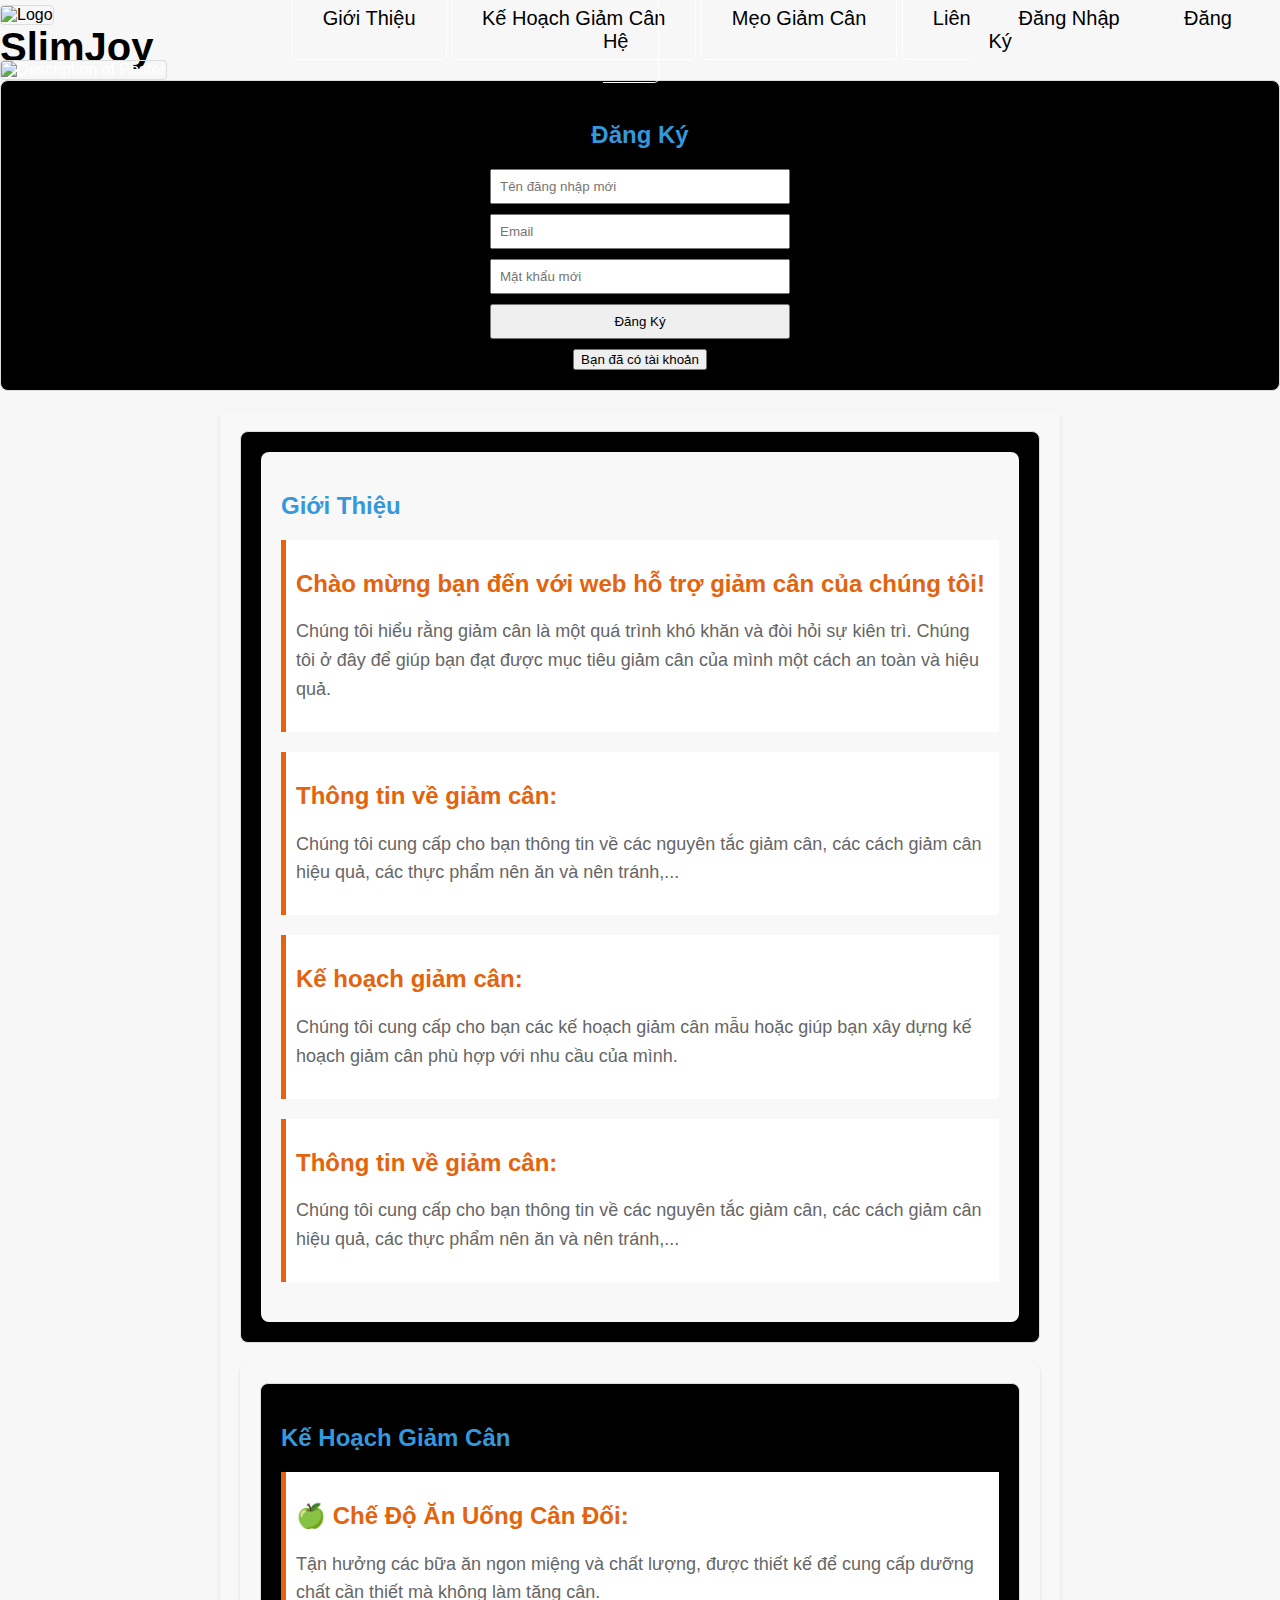
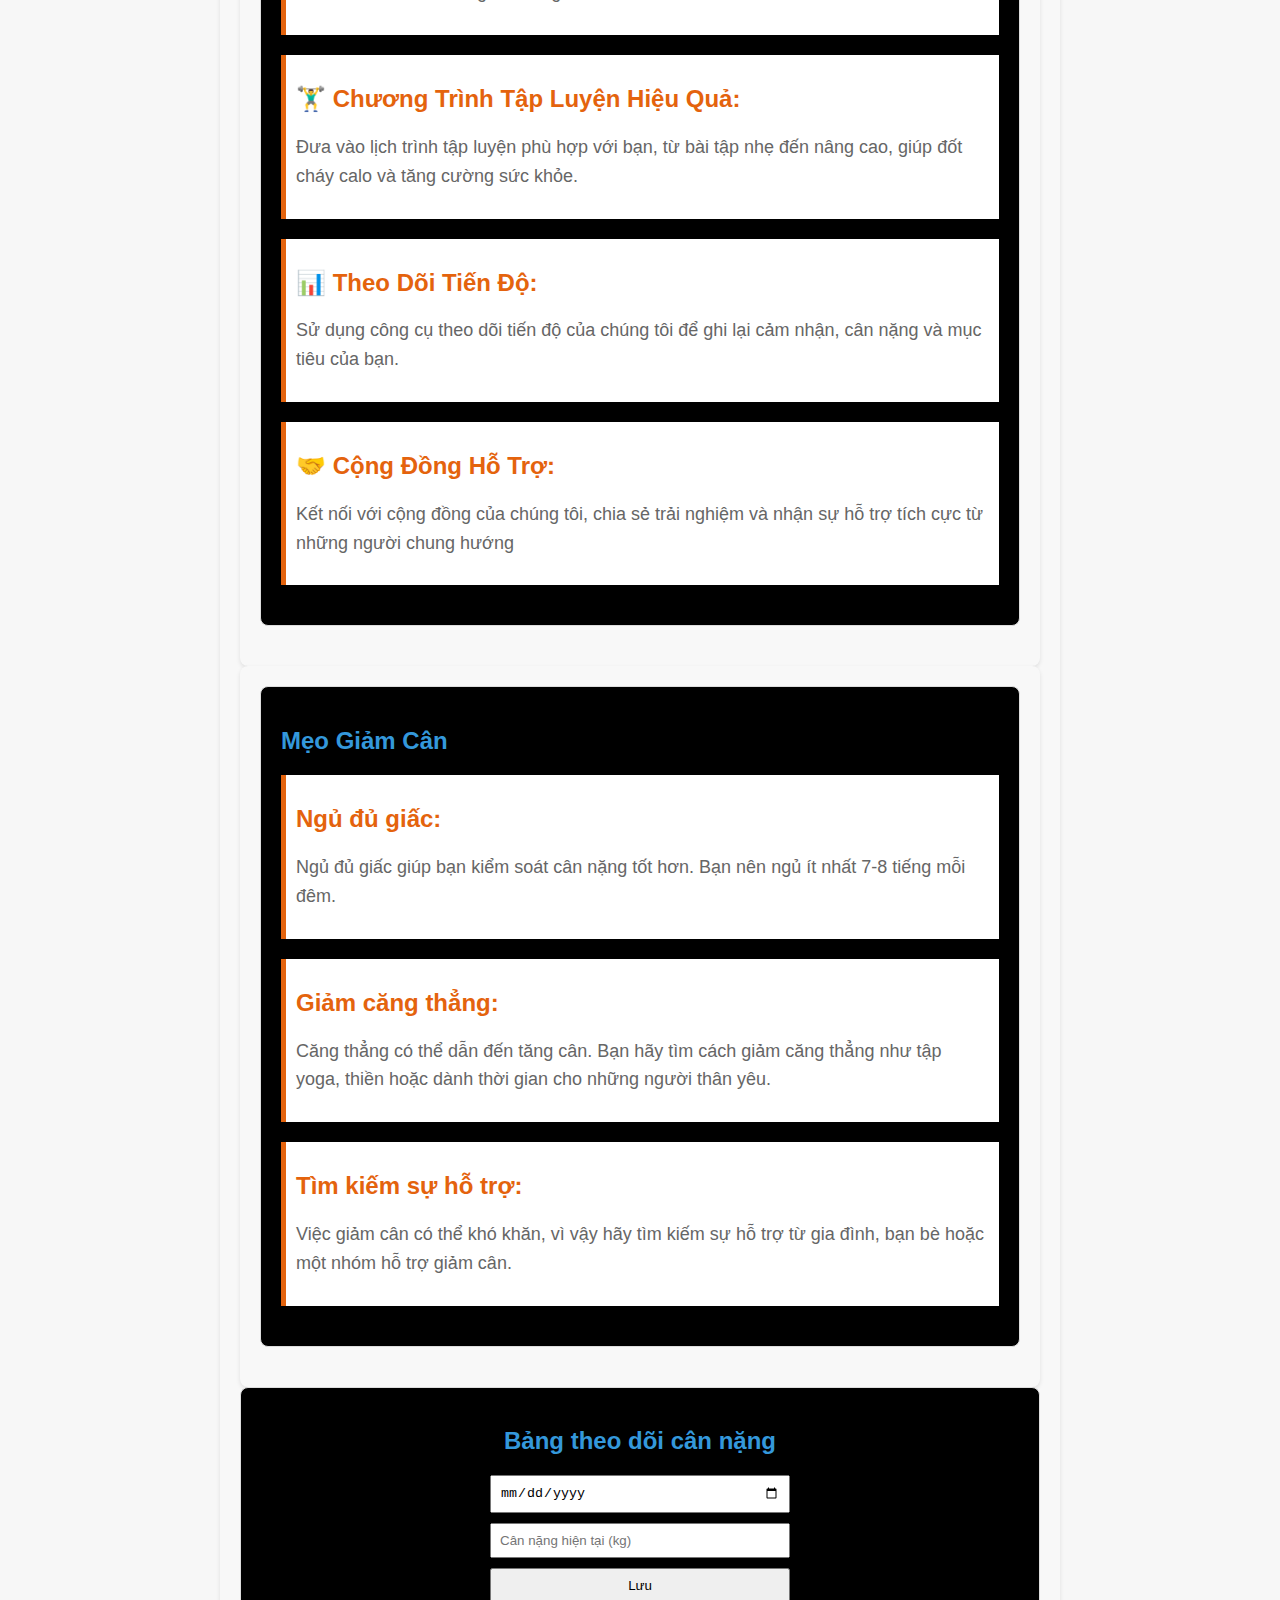
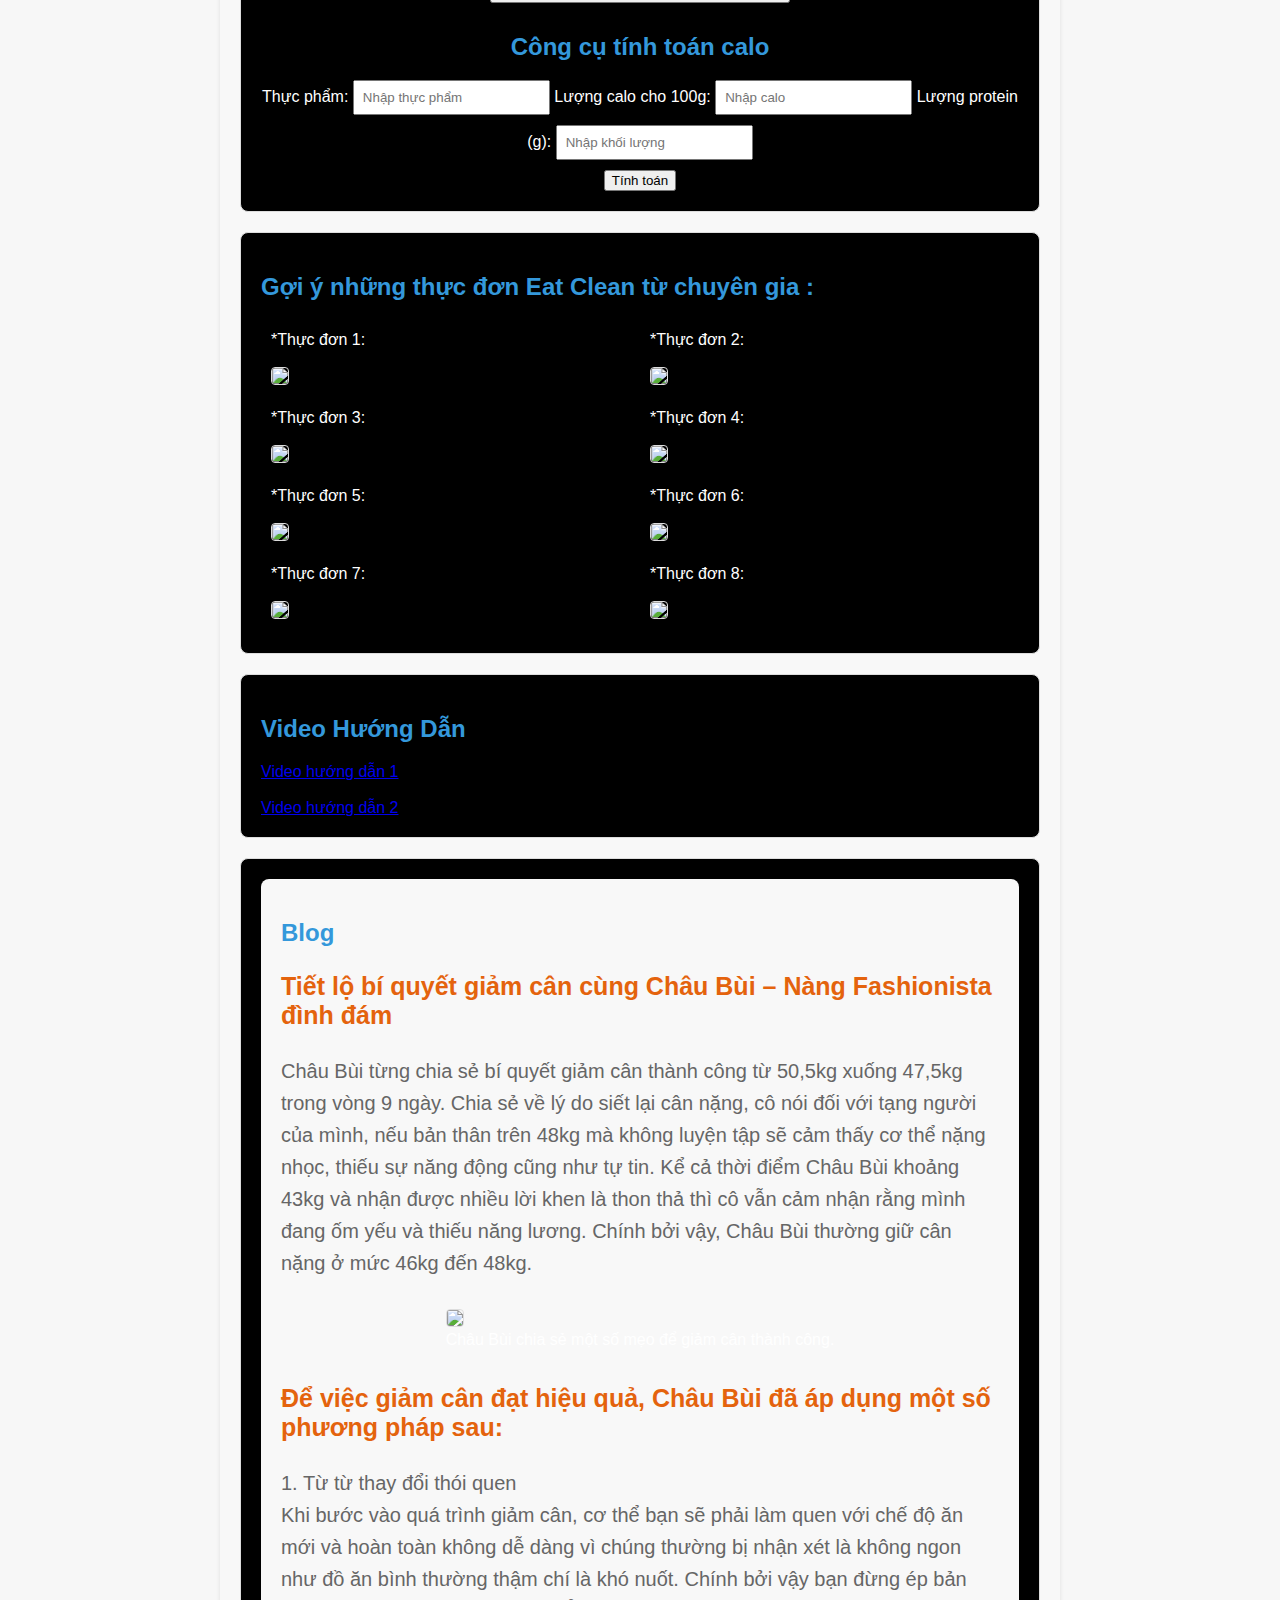
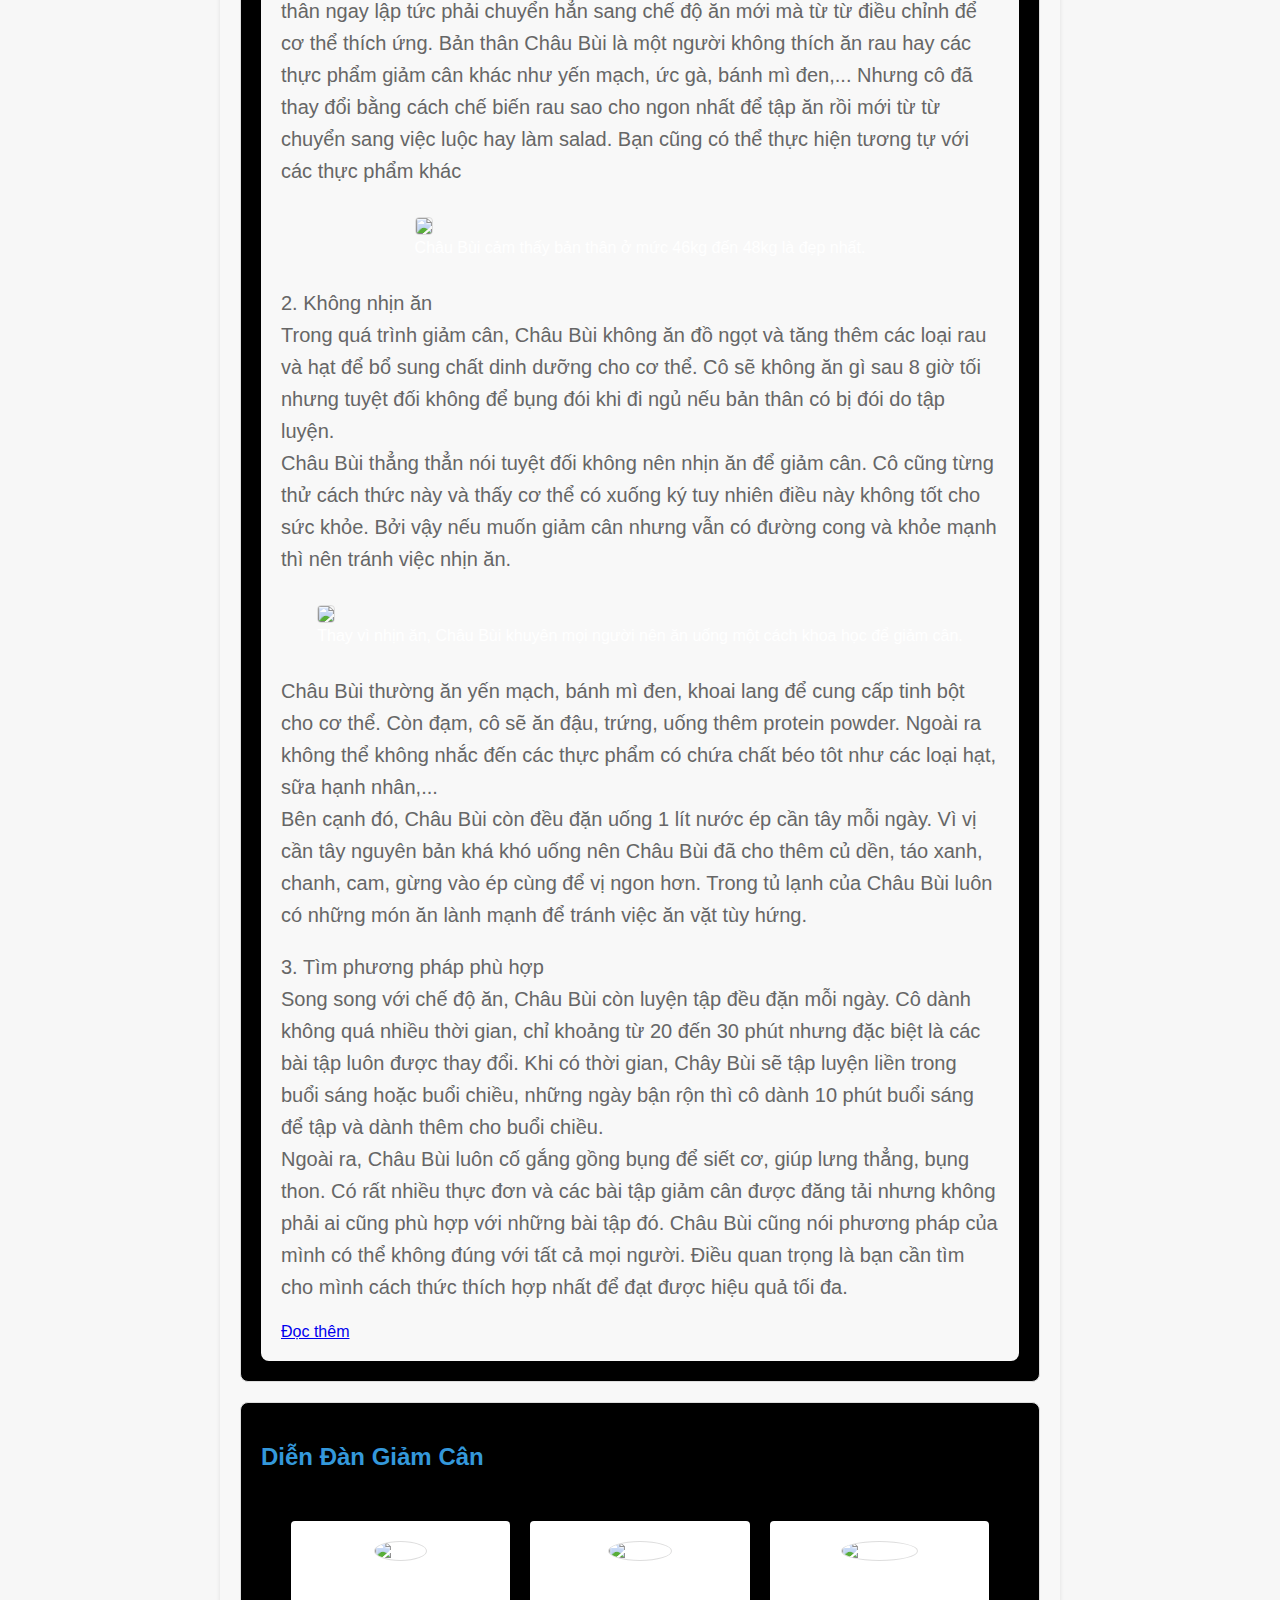
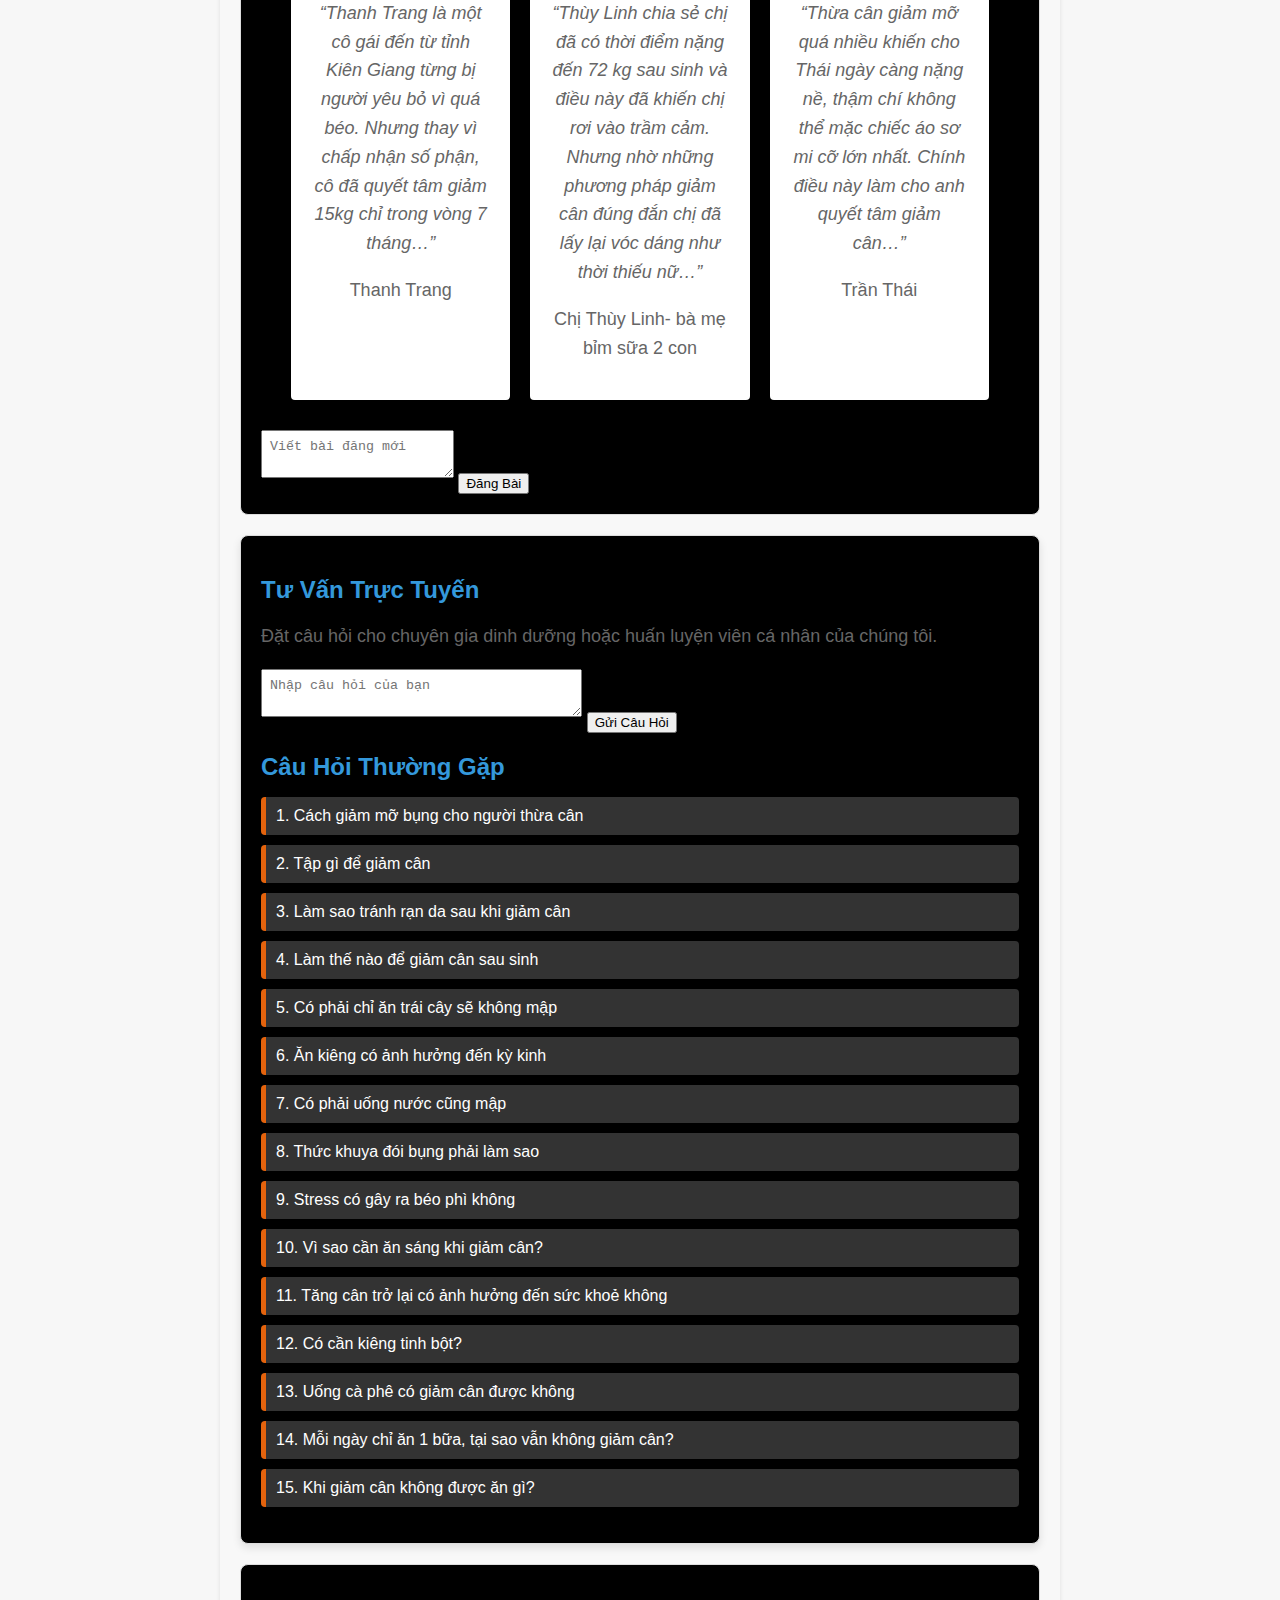
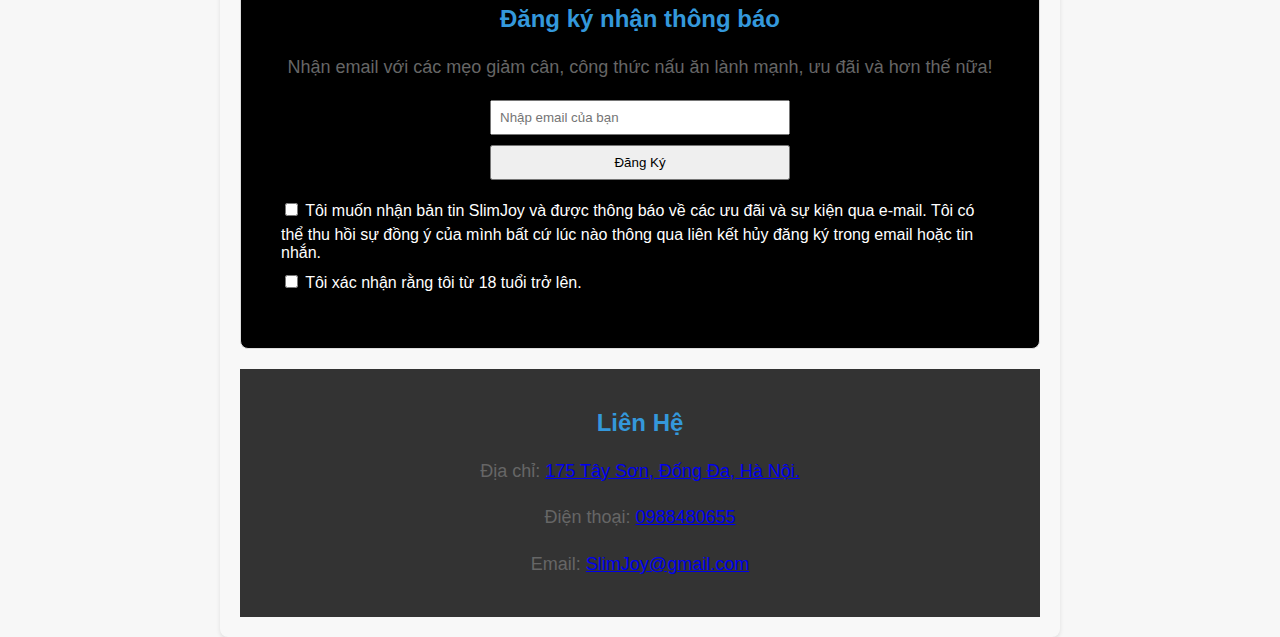
==== commit 5f0ff2b2: "oke" ====
--- a/index.html
+++ b/index.html
@@ -6,6 +6,7 @@
 <title>Web hỗ trợ giảm cân SlimJoy</title>
 <link rel="stylesheet" href="styles.css">
   <body>
+    <script src="main.js"></script>
     <div class="navbar">
         <div class="logo">
           <img src="https://appedreview.com/app/wp-content/uploads/2014/04/FI_297368629_asaArtwork_featured1.jpg" width = 40px alt="Logo">
@@ -49,8 +50,8 @@
     <input type="password" id="new-password" placeholder="Mật khẩu mới" required>
     <input type="submit" value="Đăng Ký">
   </form>
+  <button onclick="toggleForms()">Bạn đã có tài khoản</button>
 </section>
-<button onclick="toggleForms()">Bạn đã có tài khoản</button>
 
 
 
@@ -251,6 +252,7 @@
 
       <!-- Phần Blog -->
       <section id="blog">
+        <div class="container">
               <h2>Blog </h2>
               <article>
                   <h3 style="font-size: 25px">Tiết lộ bí quyết giảm cân cùng Châu Bùi – Nàng Fashionista đình đám</h3>
@@ -266,7 +268,7 @@
                       </figure>   <br /> 
                       </div>
 
-                      <b style="font-size: 25px">Để việc giảm cân đạt hiệu quả, Châu Bùi đã áp dụng một số phương pháp sau: </b> <br /> 
+                      <h3 style="font-size: 25px"> Để việc giảm cân đạt hiệu quả, Châu Bùi đã áp dụng một số phương pháp sau: </h3> 
                   </p>
 
                   <p style="font-size: 20px">
@@ -308,6 +310,7 @@
 
                     <a href="#">Đọc thêm</a>
                 </article>
+            </div>
         </section>
 
 
@@ -315,8 +318,26 @@
         <!-- DIỄN ĐÀN GIẢM CÂN -->
         <section id="user-forum">
             <h2>Diễn Đàn Giảm Cân</h2>
-            <div id="forum-posts">
-                <!-- Bài đăng diễn đàn ở đây -->
+
+            <div class="testimonials-container">
+            <div class="testimonial">
+                <img src="https://kenh14cdn.com/2020/7/10/v2-5e395f6ee038806df963f1b12704dbbe1440w-15943467032452060331921-159434673259383241904.png" alt="Nikki" class="testimonial-image">
+                <p class="testimonial-quote">“Thanh Trang là một cô gái đến từ tỉnh Kiên Giang từng bị người yêu bỏ vì quá béo. Nhưng thay vì chấp nhận số phận, cô đã quyết tâm giảm 15kg chỉ trong vòng 7 tháng…”</p>
+                <p class="testimonial-author">Thanh Trang</p>
+            </div>
+            
+            <div class="testimonial">
+                <img src="https://cdn.eva.vn/upload/4-2022/images/2022-11-16/1668589089-477-thumbnail-width640height480.jpg" alt="Naomi" class="testimonial-image">
+                <p class="testimonial-quote">“Thùy Linh chia sẻ chị đã có thời điểm nặng đến 72 kg sau sinh và điều này đã khiến chị rơi vào trầm cảm. Nhưng nhờ những phương pháp giảm cân đúng đắn chị đã lấy lại vóc dáng như thời thiếu nữ…”</p>
+                <p class="testimonial-author">Chị Thùy Linh- bà mẹ bỉm sữa 2 con</p>
+            </div>
+            
+            <div class="testimonial">
+                <img src="https://sohanews.sohacdn.com/thumb_w/660/2019/4/13/photo-1-155516244491465930400.jpg" alt="Stephen" class="testimonial-image">
+                <p class="testimonial-quote">“Thừa cân giảm mỡ quá nhiều khiến cho Thái ngày càng nặng nề, thậm chí không thể mặc chiếc áo sơ mi cỡ lớn nhất. Chính điều này làm cho anh quyết tâm giảm cân…”</p>
+                <p class="testimonial-author">Trần Thái</p>
+            </div>
+
             </div>
             <textarea id="new-post" placeholder="Viết bài đăng mới"></textarea>
             <button onclick="submitPost()">Đăng Bài</button>
--- a/styles.css
+++ b/styles.css
@@ -65,7 +65,7 @@
 }
 
 /* Đăng nhập và tiến trình */
-#user-login, #progress-tracker, nav ul {
+#user-login,  #progress-tracker,#user-registration, nav ul {
   text-align: center;
 }
 
@@ -121,7 +121,7 @@
   border-left: 5px solid #e4630d; /* A green accent line */
 }
 
-.container li h2, .container li h3 {
+.container li h2, .container li h3, .container h3 {
   color: #e4630d;
 }
 
@@ -304,3 +304,31 @@
   margin: 10px 0;
 }
 
+.testimonials-container {
+  display: flex; /* Sử dụng flexbox để sắp xếp các thành phần */
+  justify-content: space-around; /* Khoảng cách đều giữa các thành phần */
+  padding: 20px; /* Đệm xung quanh container */
+}
+
+.testimonial {
+  background: #fff; /* Nền trắng cho từng chứng thực */
+  padding: 20px; /* Đệm xung quanh mỗi chứng thực */
+  width: 300px; /* Chiều rộng tùy chỉnh theo ý bạn */
+  box-shadow: 0 2px 5px rgba(0, 0, 0, 0.2); /* Bóng đổ nhẹ */
+  border-radius: 4px; /* Bo góc */
+  text-align: center; /* Căn giữa nội dung */
+  margin: 10px; /* Khoảng cách xung quanh mỗi chứng thực */
+}
+
+.testimonial-image {
+  width: 100%; /* Điều chỉnh kích thước theo ý muốn */
+  height: auto; /* Chiều cao tự động phù hợp với chiều rộng */
+  border-radius: 50%; /* Tạo hình ảnh tròn */
+  margin-bottom: 20px; /* Khoảng cách phía dưới hình ảnh */
+}
+
+.testimonial-quote {
+  font-style: italic; /* Nghiêng chữ cho trích dẫn */
+  color: #555; /* Màu chữ cho trích dẫn */
+}
+
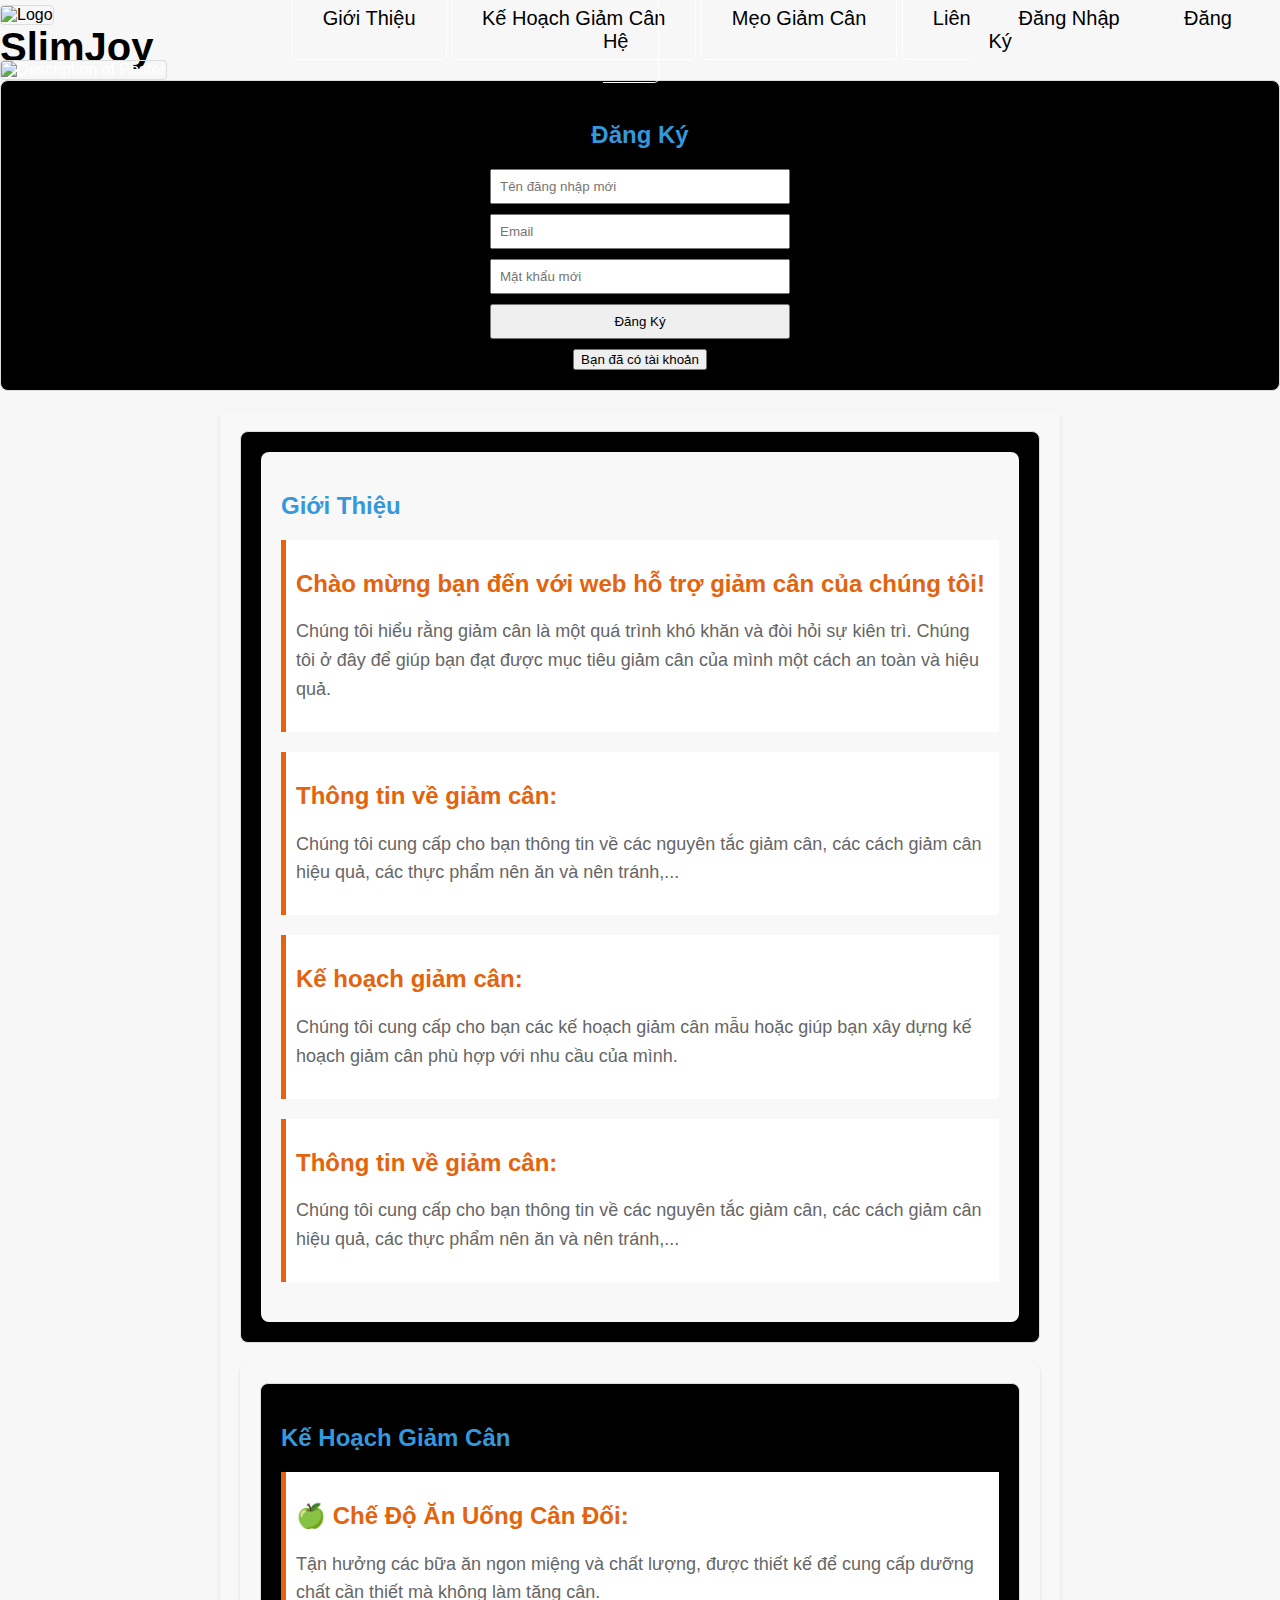
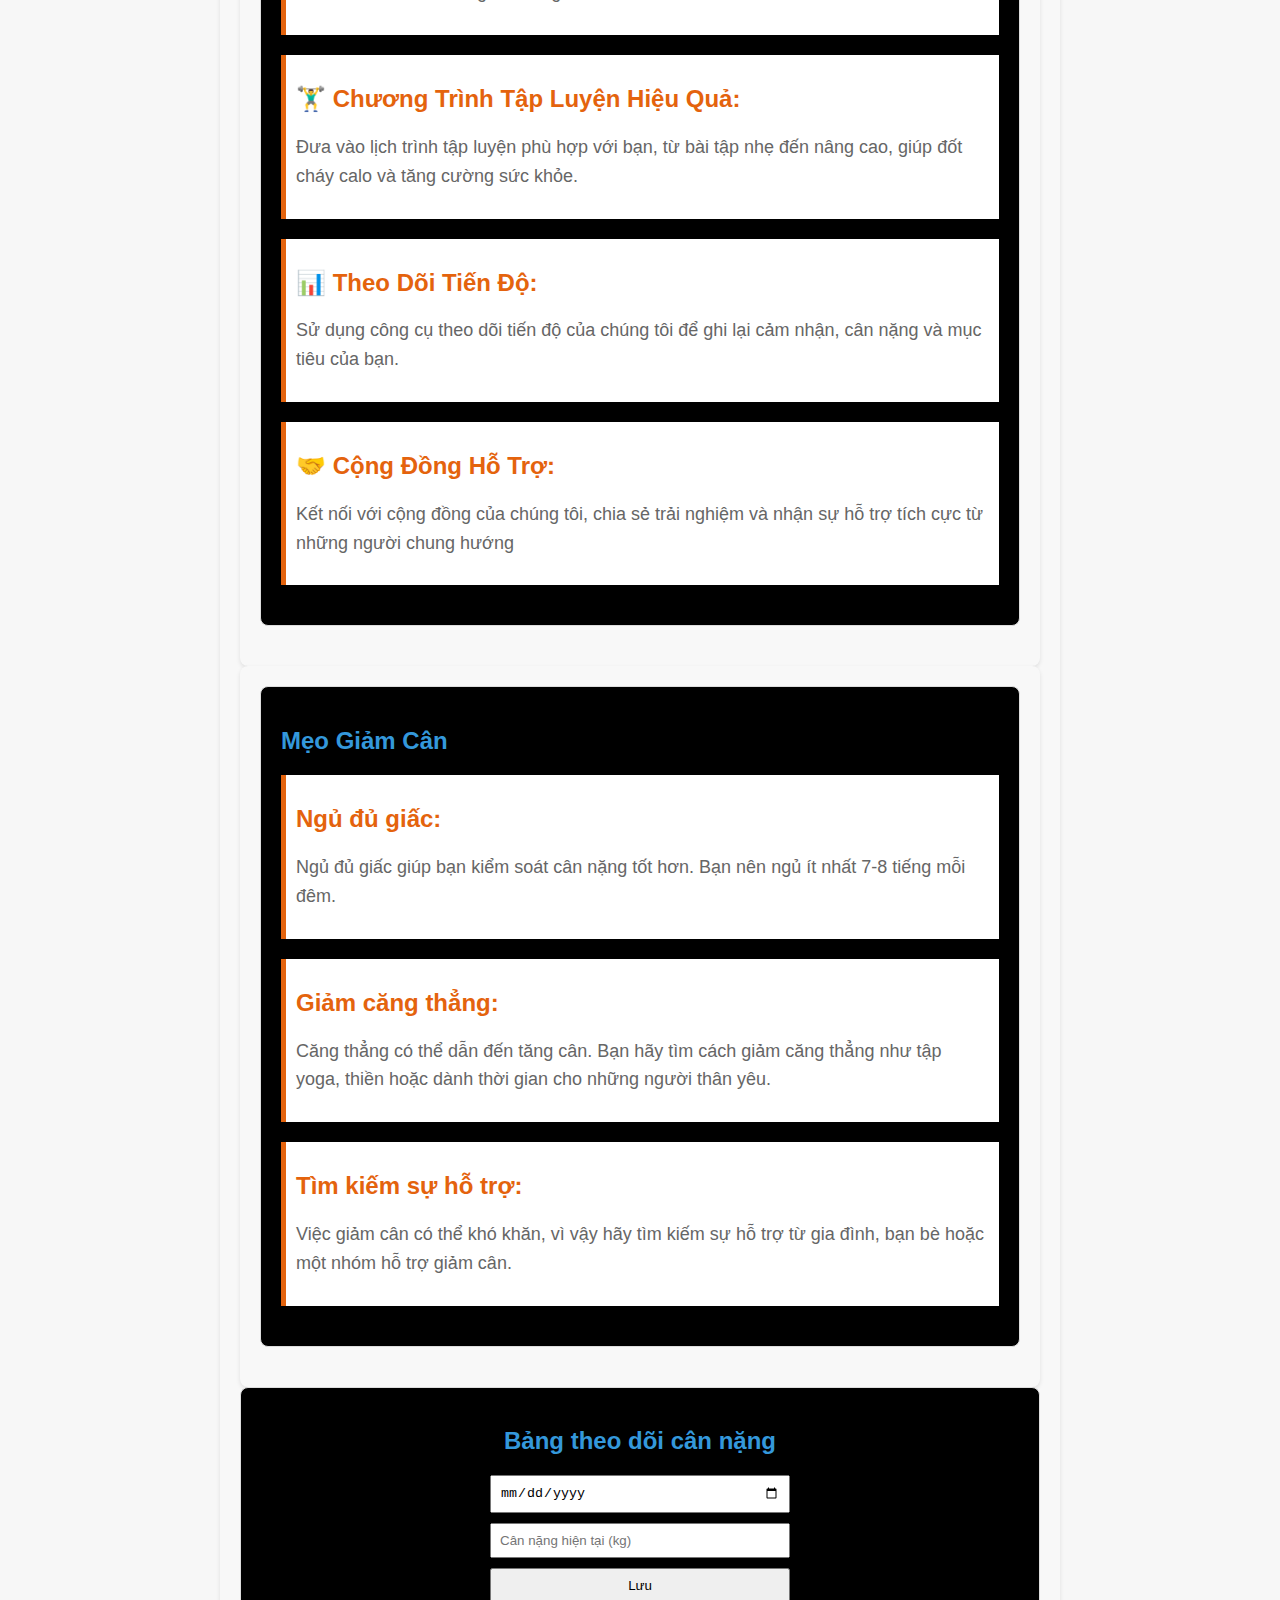
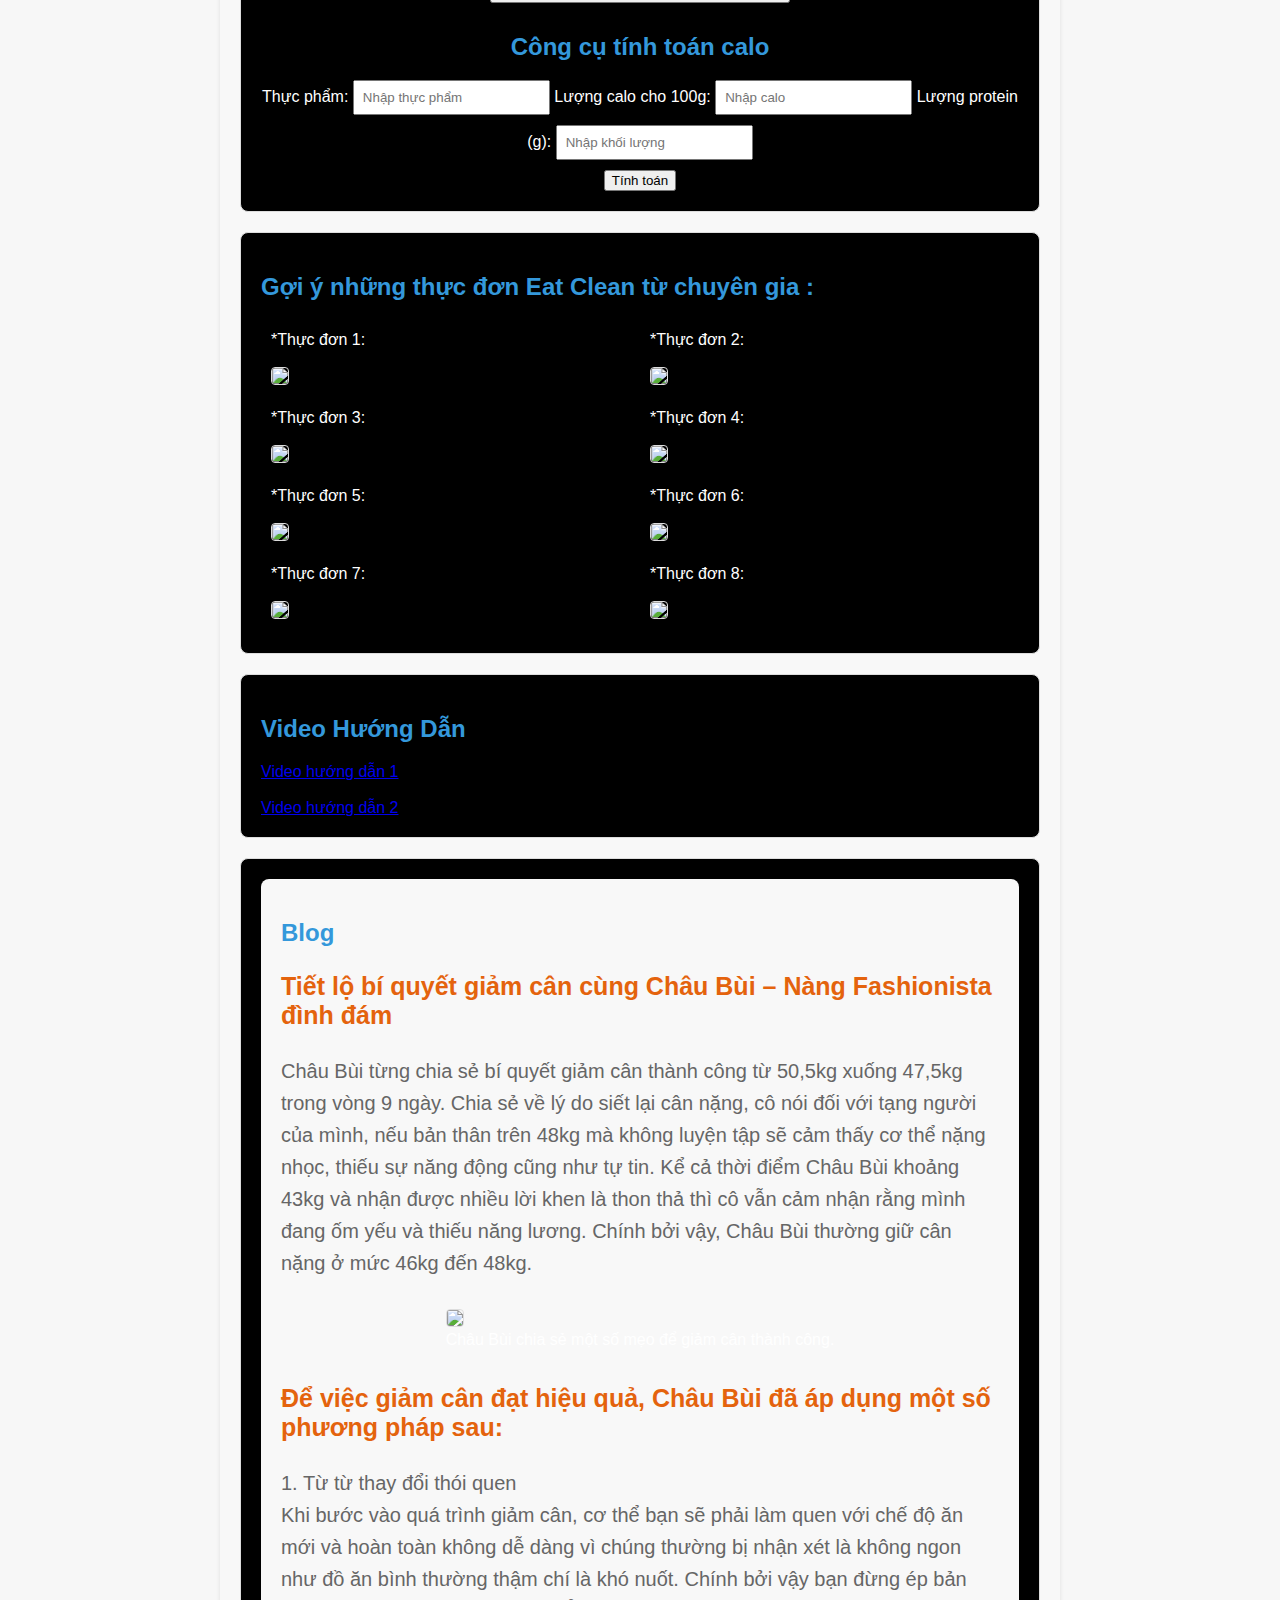
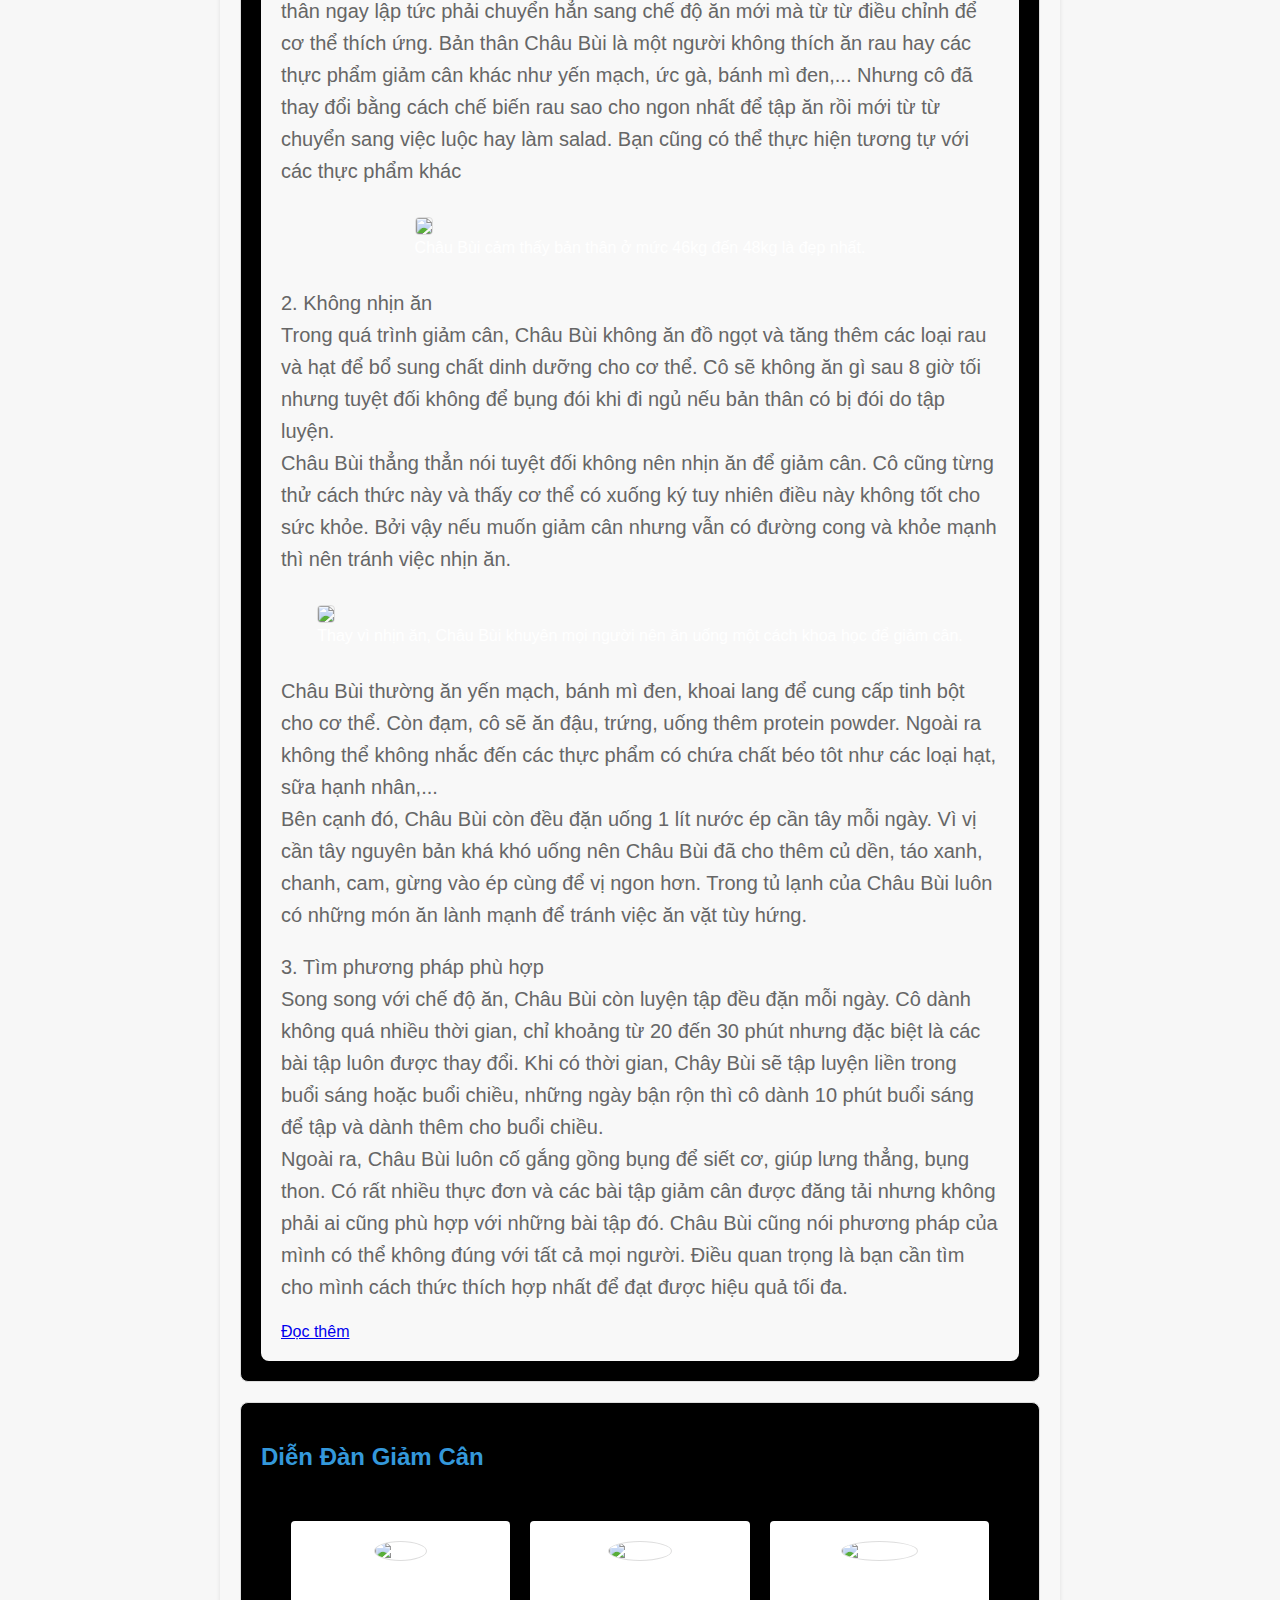
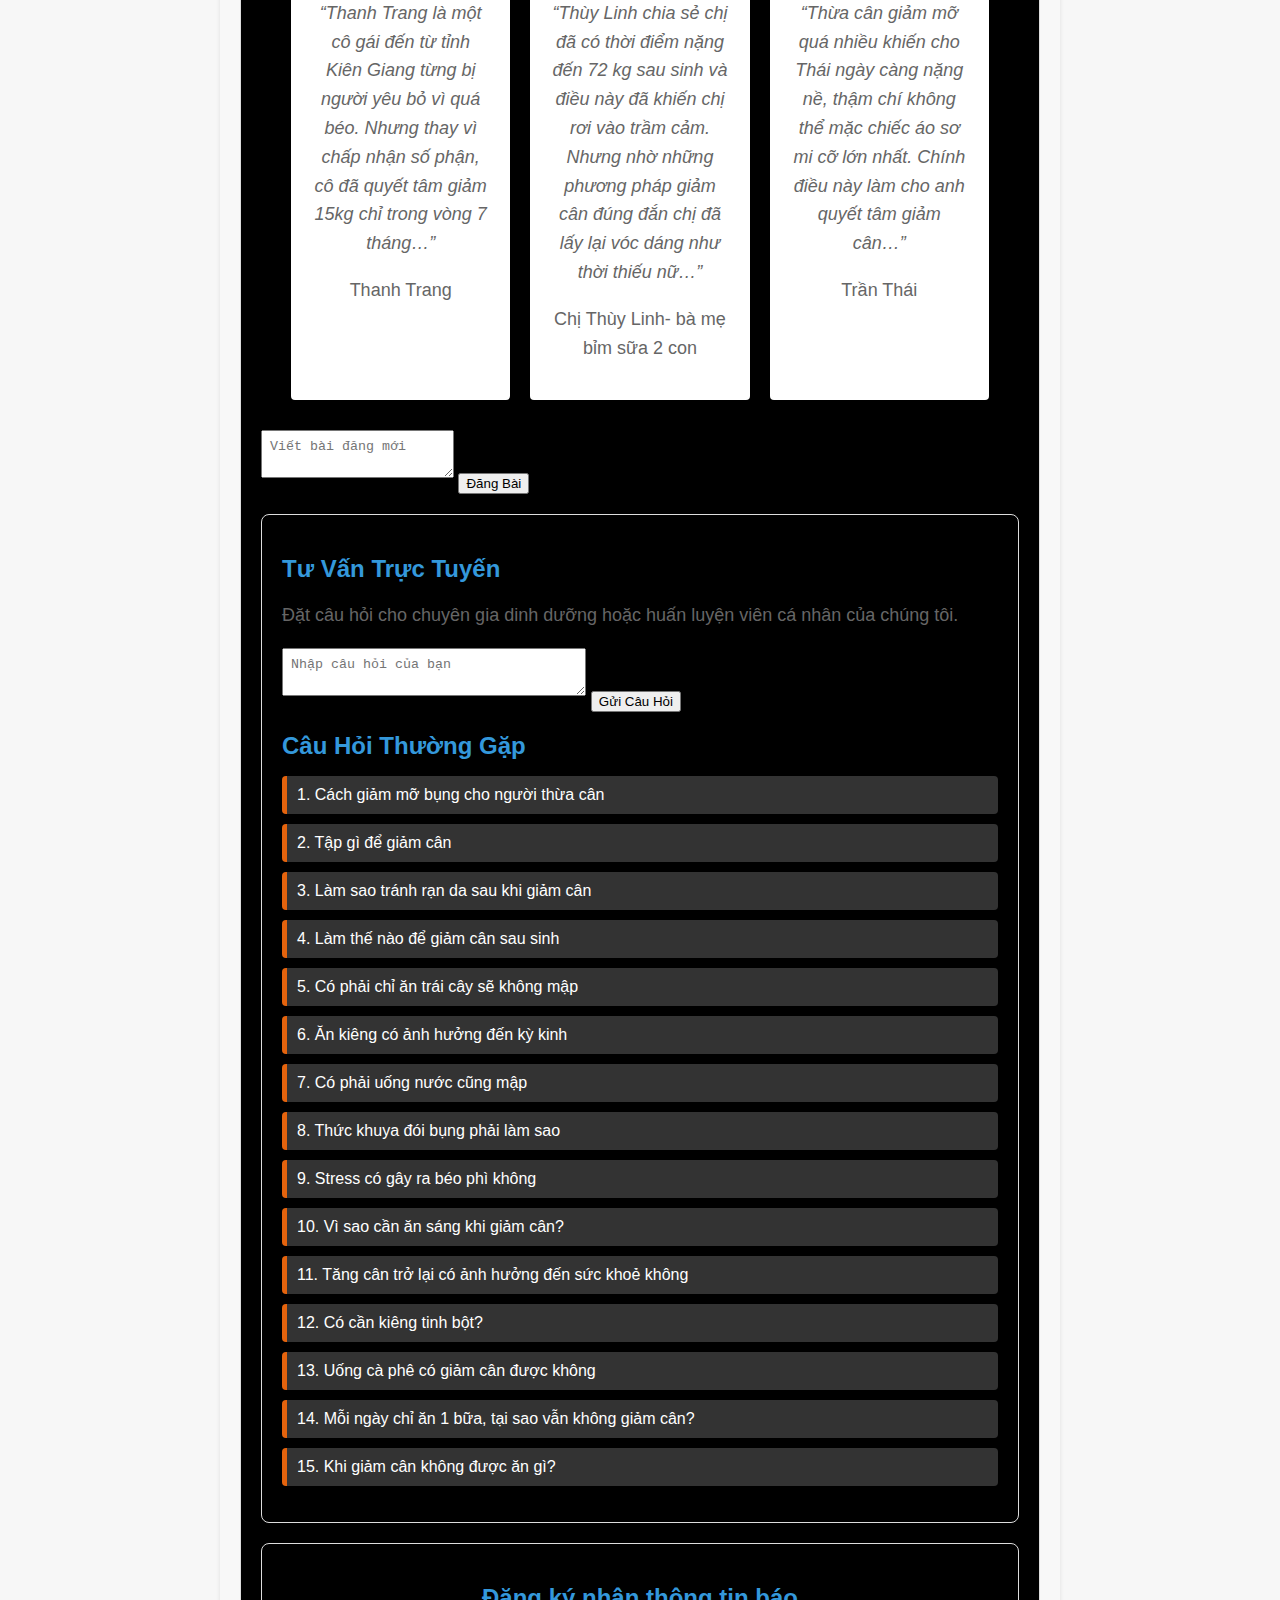
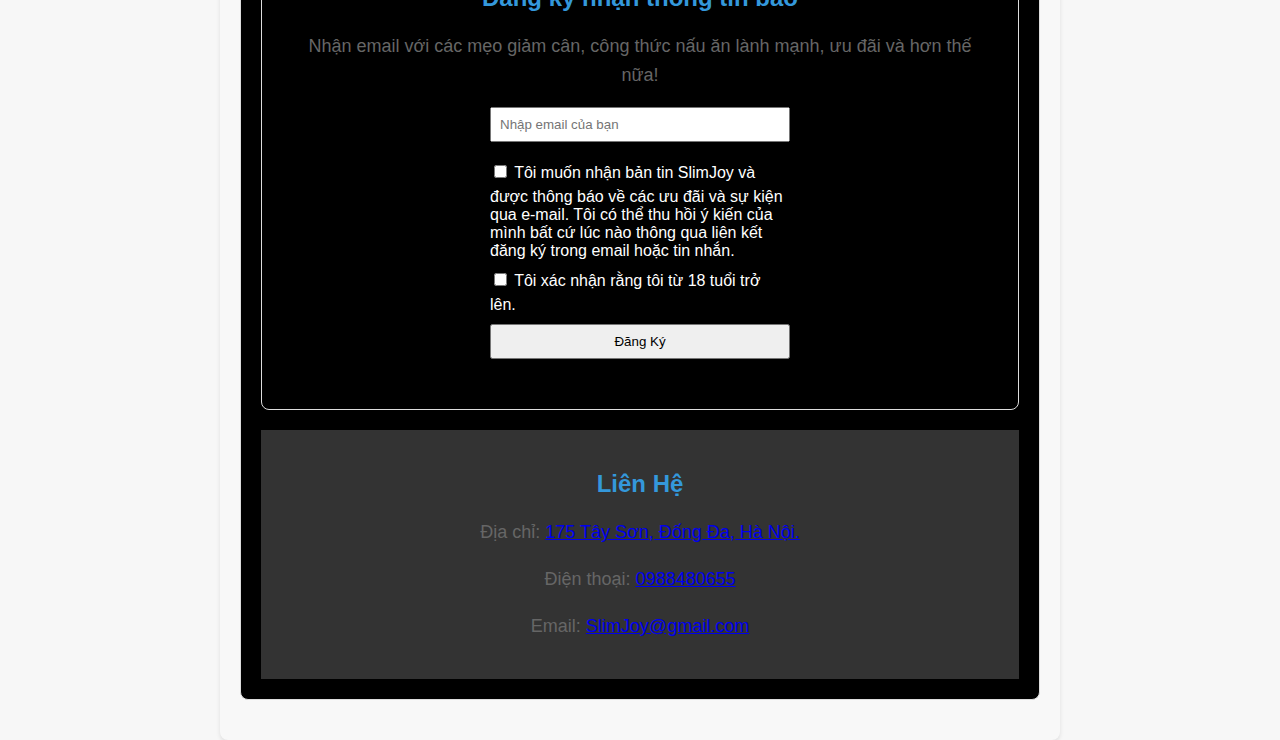
==== commit 4191cbdc: "Update index.html" ====
--- a/index.html
+++ b/index.html
@@ -6,7 +6,6 @@
 <title>Web hỗ trợ giảm cân SlimJoy</title>
 <link rel="stylesheet" href="styles.css">
   <body>
-    <script src="main.js"></script>
     <div class="navbar">
         <div class="logo">
           <img src="https://appedreview.com/app/wp-content/uploads/2014/04/FI_297368629_asaArtwork_featured1.jpg" width = 40px alt="Logo">
@@ -14,7 +13,7 @@
            </div>
         <nav>
           <ul>
-            <a  href="#about">Giới Thiệu</a></li>
+            <a href="#about">Giới Thiệu</a></li>
             <a href="#plans">Kế Hoạch Giảm Cân</a></li>
             <a href="#tips">Mẹo Giảm Cân</a></li>
             <a href="#contact">Liên Hệ</a></li>
@@ -23,6 +22,14 @@
         <div>
           <a href="#user-login">Đăng Nhập</a>
           <a href="#registration-form">Đăng Ký</a>
+<script>
+  function switchForm(hideFormId, showFormId) {
+    var hideForm = document.getElementById(hideFormId);
+    var showForm = document.getElementById(showFormId);
+    hideForm.style.display = "none";
+    showForm.style.display = "block";
+  }
+</script>
         </div>
       </div>
       
@@ -51,6 +58,19 @@
     <input type="submit" value="Đăng Ký">
   </form>
   <button onclick="toggleForms()">Bạn đã có tài khoản</button>
+  <script>
+    function toggleForms() {
+      var registrationForm = document.getElementById('user-registration');
+      var loginForm = document.getElementById('user-login');
+      if (registrationForm.style.display === "none") {
+        registrationForm.style.display = "block";
+        loginForm.style.display = "none";
+      } else {
+        registrationForm.style.display = "none";
+        loginForm.style.display = "block";
+      }
+    }
+  </script>
 </section>
 
 
@@ -137,6 +157,8 @@
               <input type="number" id="weight" placeholder="Cân nặng hiện tại (kg)" required>
               <input type="submit" value="Lưu">
       </form>
+      <div id="success-message" style="display: none; color: green;">Thông tin đã được lưu thành công!</div>
+
       <h2>Công cụ tính toán calo</h2>
       <label for="food">Thực phẩm:</label>
       <input type="text" id="food" placeholder="Nhập thực phẩm"> 
@@ -340,8 +362,11 @@
 
             </div>
             <textarea id="new-post" placeholder="Viết bài đăng mới"></textarea>
-            <button onclick="submitPost()">Đăng Bài</button>
-        </section>
+<button onclick="submitPost()">Đăng Bài</button>
+
+<div id="post-list">
+  <!-- Nội dung bài viết sẽ được thêm vào đây -->
+</div>
     
 
 
@@ -377,28 +402,38 @@
 
 
         <!-- Đăng Ký Nhận THÔNG TIN -->
-        <section id="newsletter">
+        <section id="bản-tin">
           <div class="email-signup">
-            <h2>Đăng ký nhận thông báo</h2>
+            <h2>Đăng ký nhận thông tin báo</h2>
             <p>Nhận email với các mẹo giảm cân, công thức nấu ăn lành mạnh, ưu đãi và hơn thế nữa!</p>
-            <form action="your-server-side-script" method="POST">
-              <form id="newsletter-form">
-                <input type="email" placeholder="Nhập email của bạn">
-                <input type="submit" value="Đăng Ký">
-            </form>
+            <form id="newsletter-form" action="javascript:void(0);" method="POST">
+              <input type="email" id="email-input" placeholder="Nhập email của bạn">
               <div class="checkboxes">
                 <label>
-                  <input type="checkbox" name="newsletter">
-                  Tôi muốn nhận bản tin SlimJoy và được thông báo về các ưu đãi và sự kiện qua e-mail. Tôi có thể thu hồi sự đồng ý của mình bất cứ lúc nào thông qua liên kết hủy đăng ký trong email hoặc tin nhắn.
+                  <input type="checkbox" name="bản-tin">
+                  Tôi muốn nhận bản tin SlimJoy và được thông báo về các ưu đãi và sự kiện qua e-mail. Tôi có thể thu hồi ý kiến của mình bất cứ lúc nào thông qua liên kết đăng ký trong email hoặc tin nhắn.
                 </label>
                 <label>
                   <input type="checkbox" name="age_confirmation" required>
                   Tôi xác nhận rằng tôi từ 18 tuổi trở lên.
-                                </label>
-              </div>
+                </label>
+              </div>
+              <input type="submit" value="Đăng Ký" onclick="registerEmail()">
             </form>
           </div>
         </section>
+        
+        <script>
+          function registerEmail() {
+            var email = document.getElementById('email-input').value;
+            if (email) {
+              alert('Đã Đăng Ký Gmail Thành Công');
+              window.location.href = "#about";
+            } else {
+              alert('Vui Lòng Nhập Địa Chỉ Gmail Của Bạn');
+            }
+          }
+        </script>
         
 
         <!-- LIÊN HỆ -->
@@ -409,4 +444,5 @@
             <p>Email: <a href="hotrogiamcan@gmail.com">SlimJoy@gmail.com</a> <br /></p>
         </footer>
     </body>
-    </html>+        <script src="main.js"></script>
+    </html>
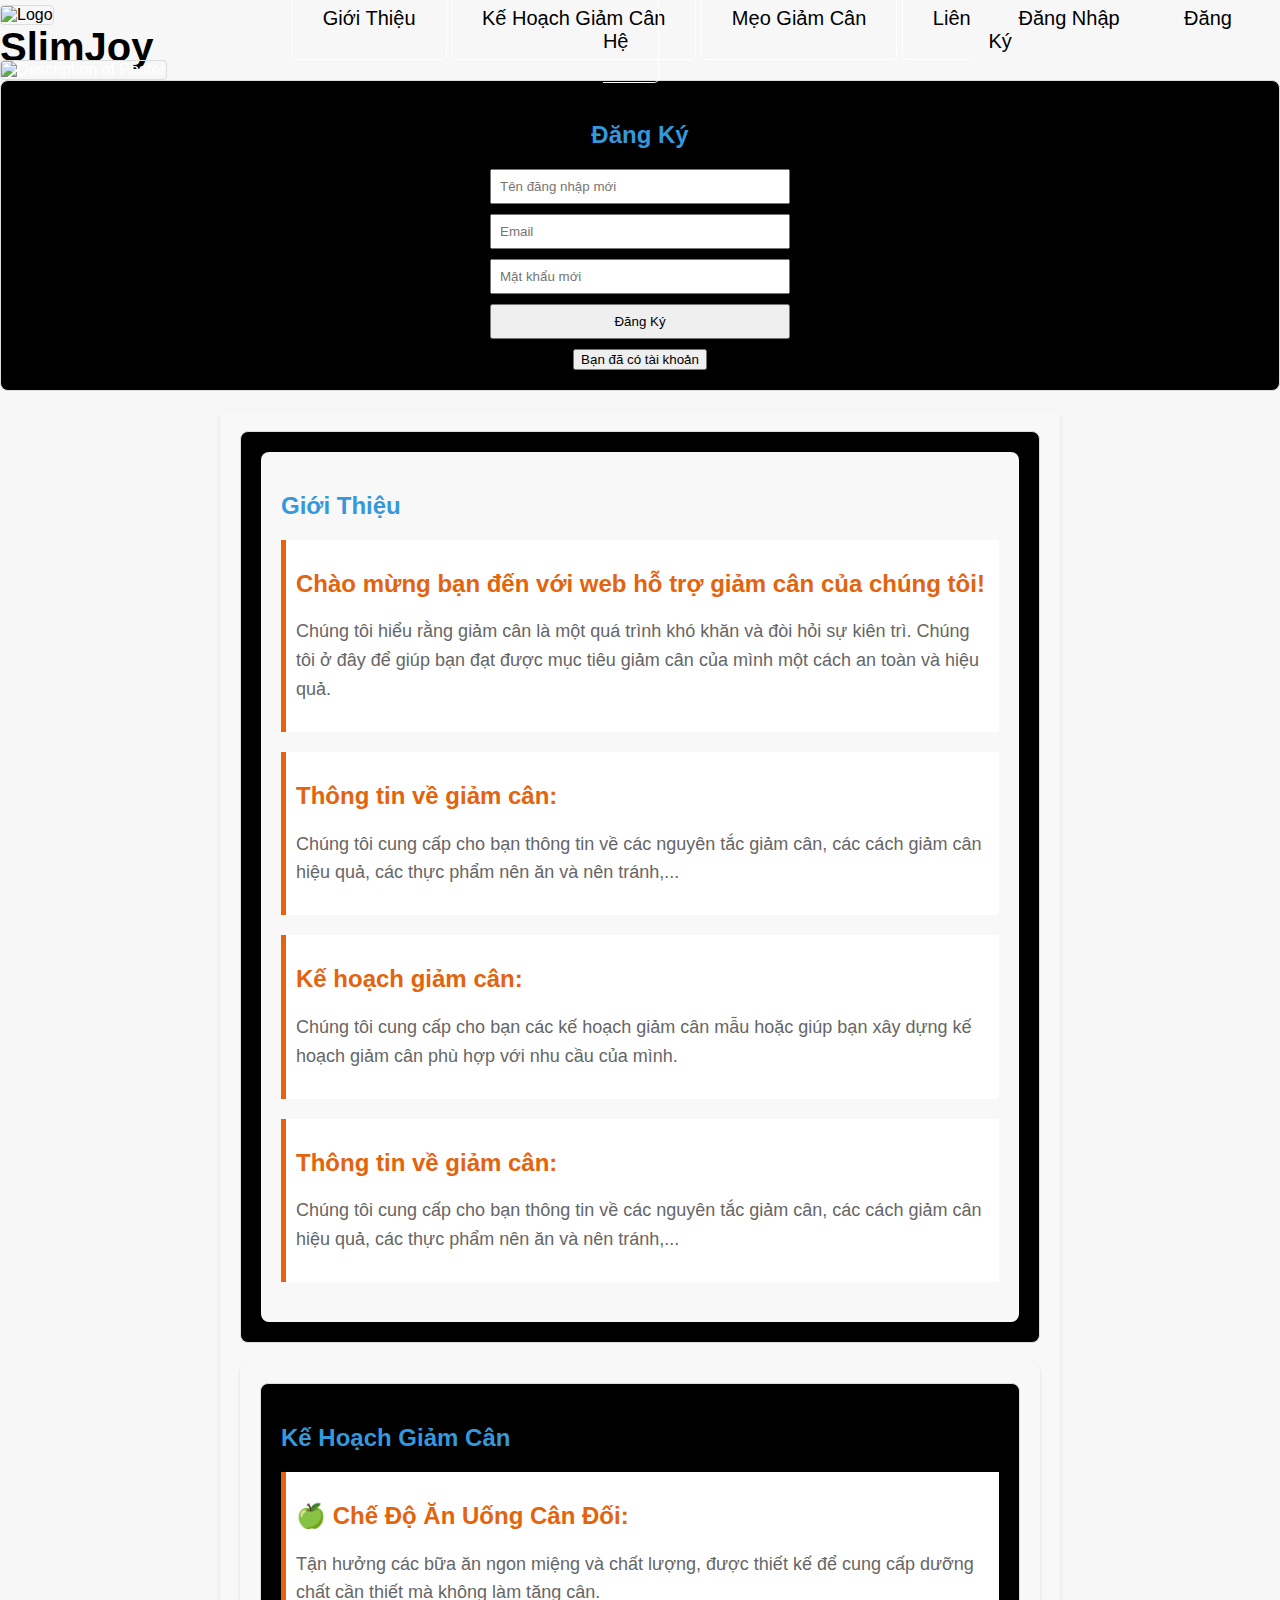
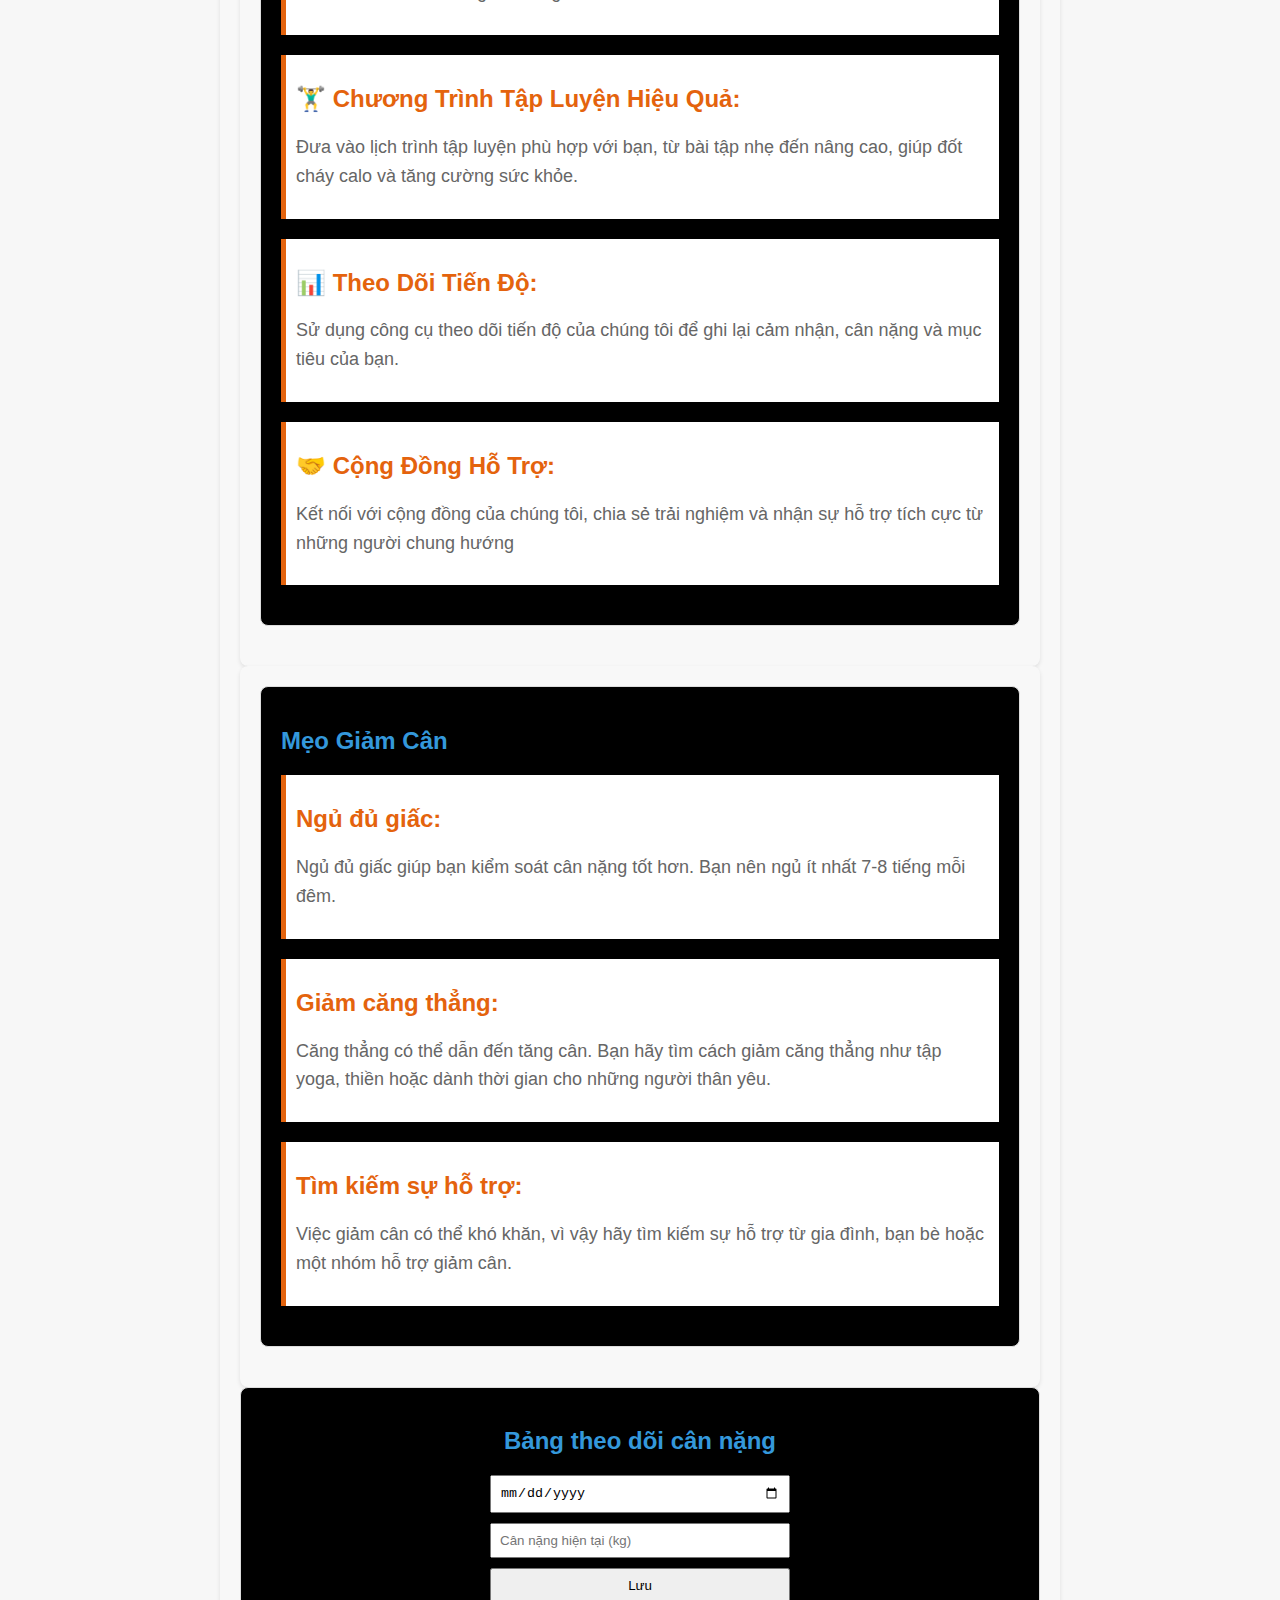
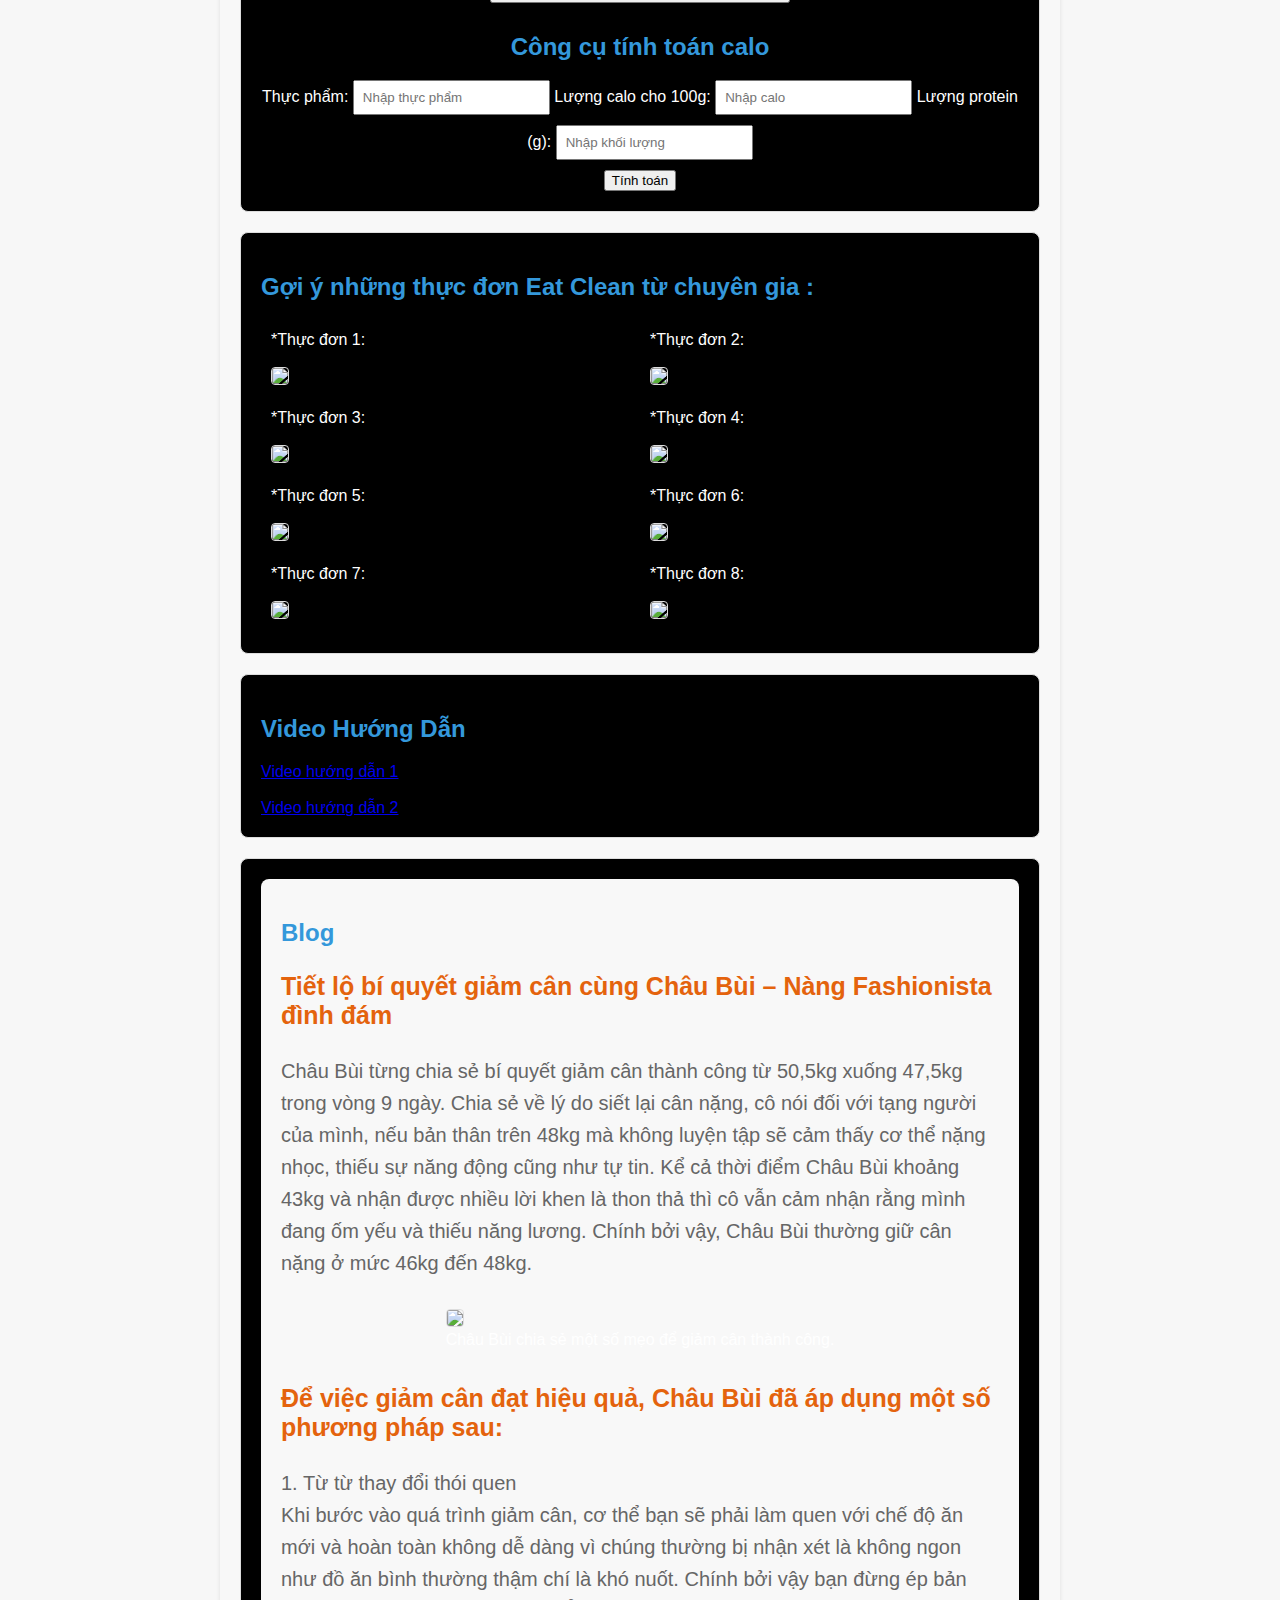
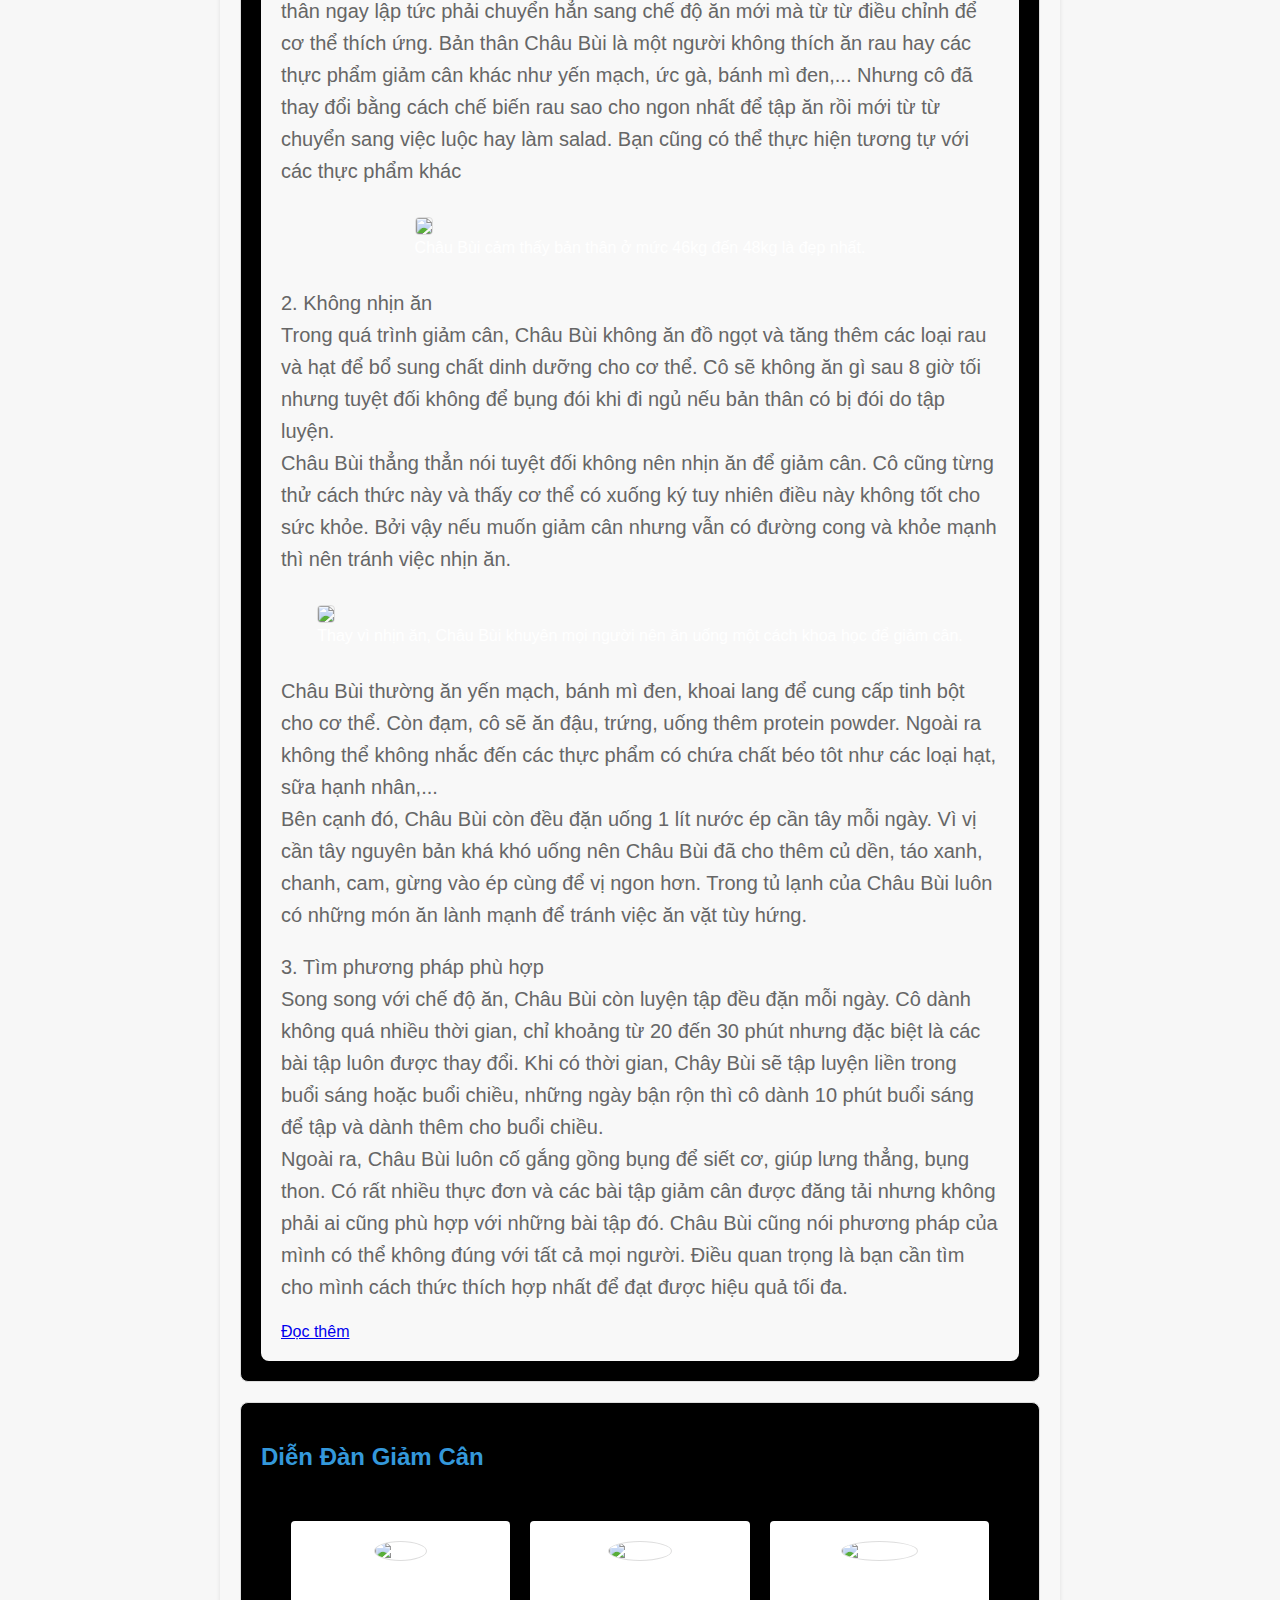
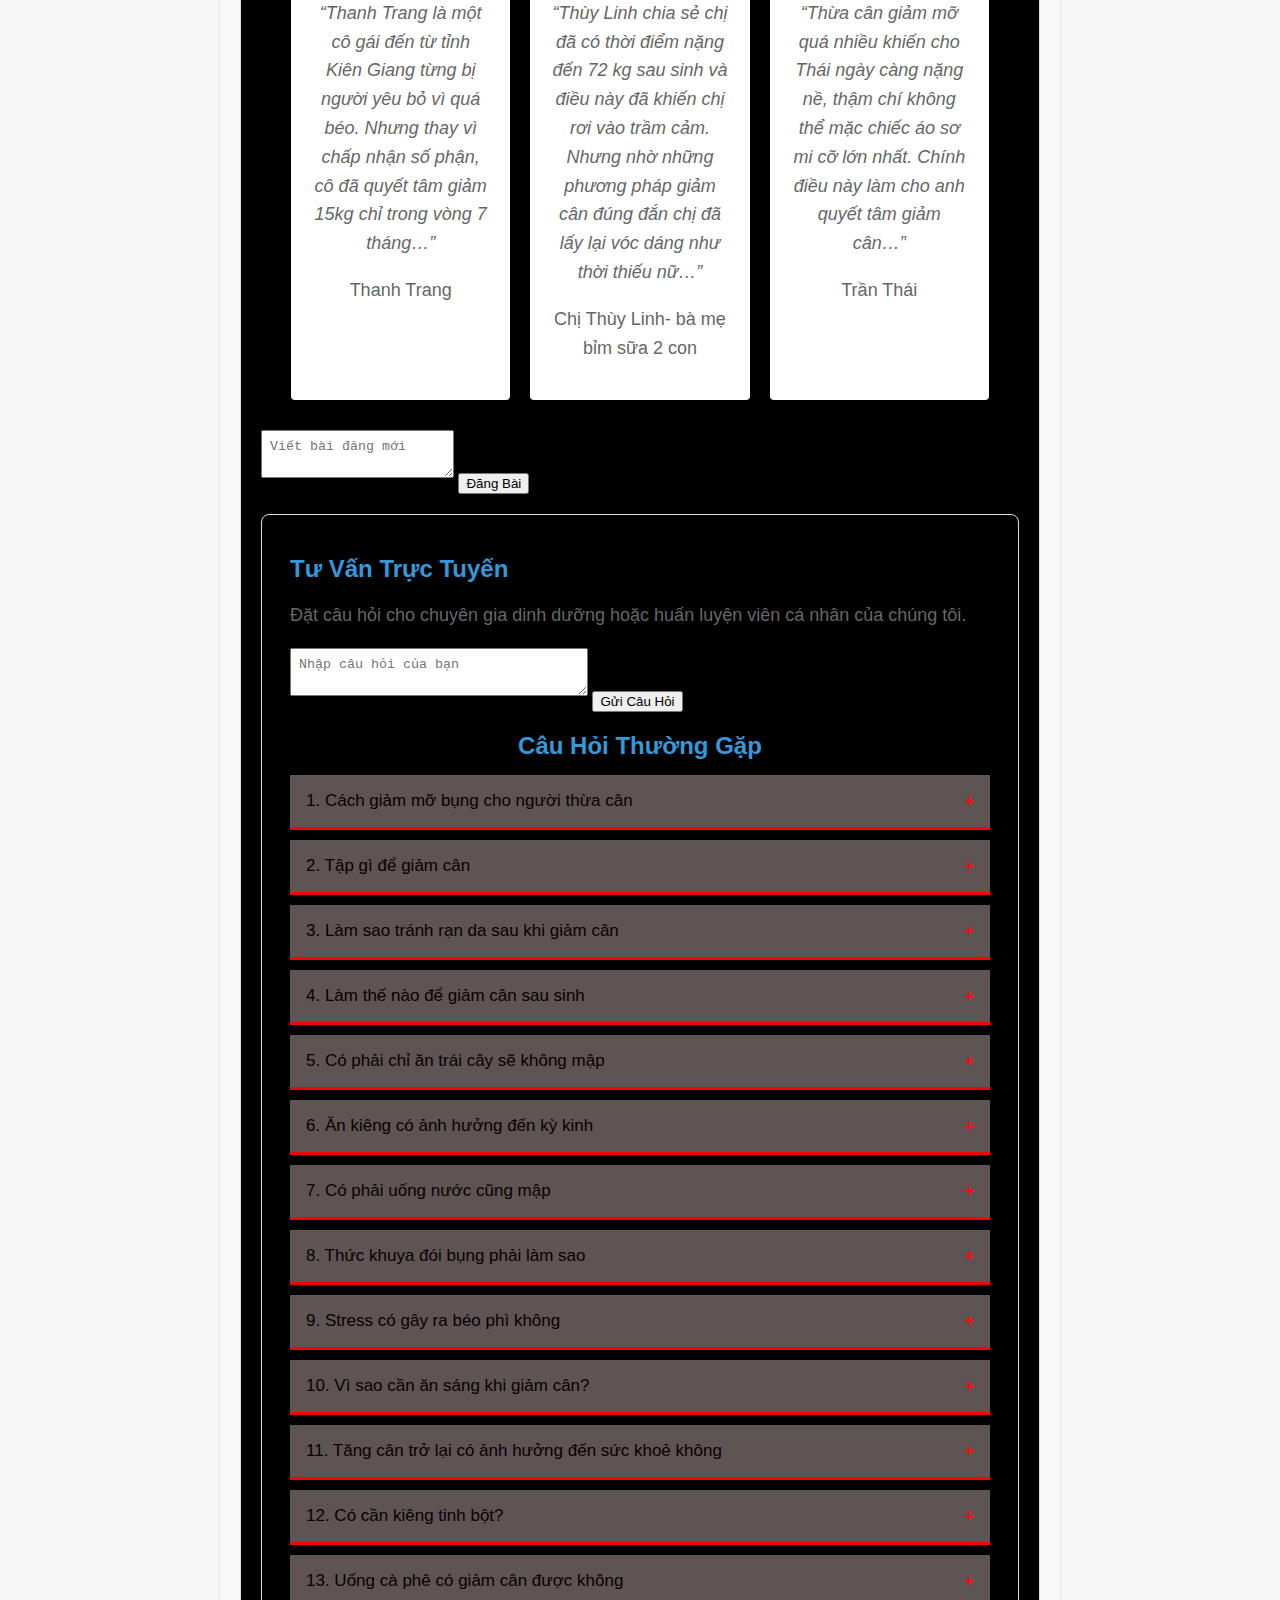
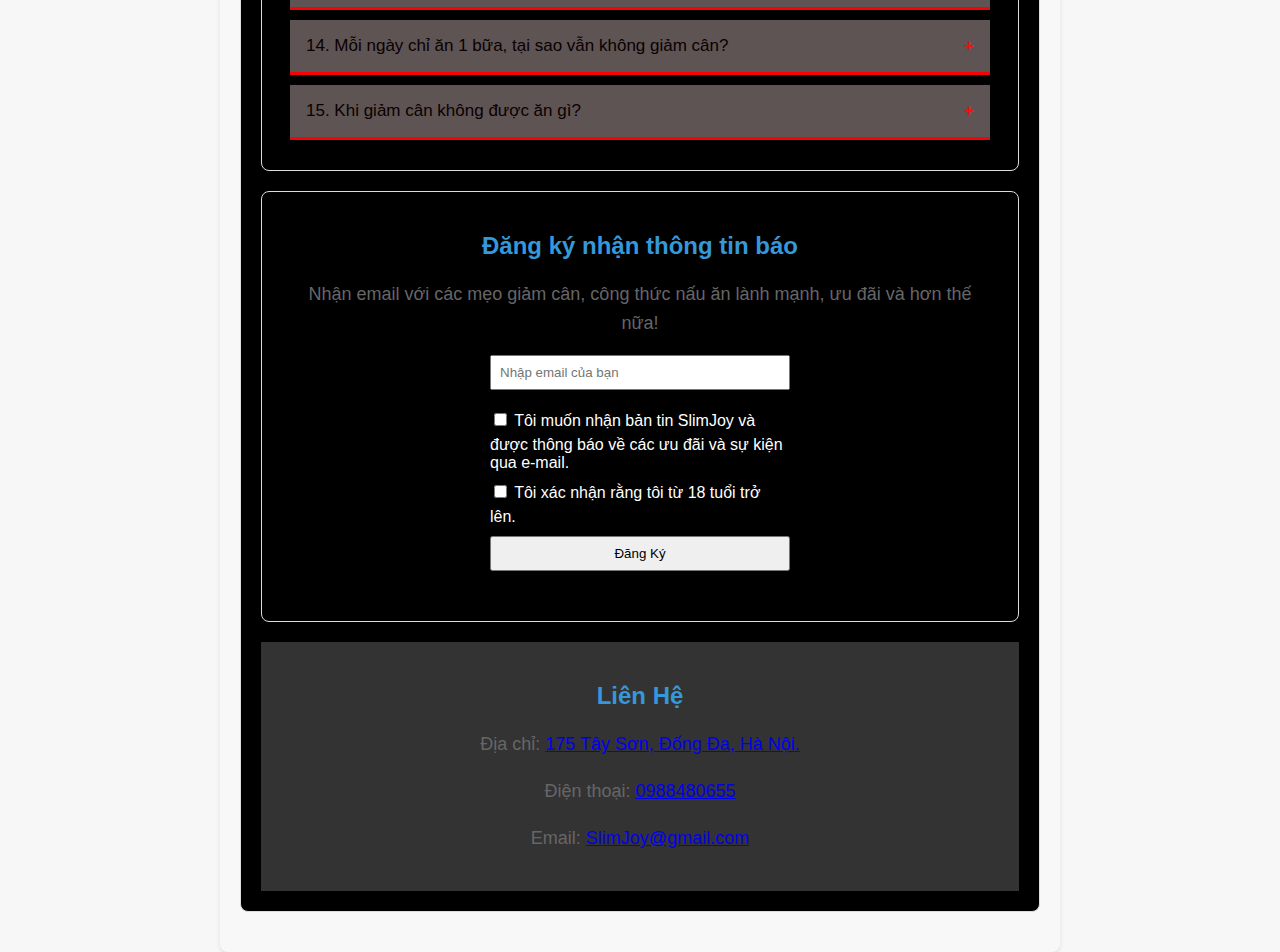
==== commit fd79aaed: "oke" ====
--- a/index.html
+++ b/index.html
@@ -74,7 +74,6 @@
 </section>
 
 
-
       <!-- GIỚI THIỆU -->
       <div class="container">
       <section id="about">
@@ -362,42 +361,126 @@
 
             </div>
             <textarea id="new-post" placeholder="Viết bài đăng mới"></textarea>
-<button onclick="submitPost()">Đăng Bài</button>
+        <button onclick="submitPost()">Đăng Bài</button>
 
 <div id="post-list">
-  <!-- Nội dung bài viết sẽ được thêm vào đây -->
+
 </div>
     
 
-
         <!-- TƯ VẤN TRỰC TUYẾN VÀ CÂU HỎI THƯỜNG GẶP (FAQ) -->
         <section id="online-consultation">
+          <div class="faq">
             <h2>Tư Vấn Trực Tuyến</h2>
-            <p>Đặt câu hỏi cho chuyên gia dinh dưỡng hoặc huấn luyện viên cá nhân của chúng tôi.</p>
-            <textarea id="question" placeholder="Nhập câu hỏi của bạn"></textarea>
-            <button onclick="submitQuestion()">Gửi Câu Hỏi</button>
- 
-            <h2>Câu Hỏi Thường Gặp</h2>
-                <div class="faq-item">
-            <ul>
-                <li>1. Cách giảm mỡ bụng cho người thừa cân</li>
-                <li>2. Tập gì để giảm cân</li>
-                <li>3. Làm sao tránh rạn da sau khi giảm cân</li>
-                <li>4. Làm thế nào để giảm cân sau sinh</li>
-                <li>5. Có phải chỉ ăn trái cây sẽ không mập</li>
-                <li>6. Ăn kiêng có ảnh hưởng đến kỳ kinh</li>
-                <li>7. Có phải uống nước cũng mập</li>
-                <li>8. Thức khuya đói bụng phải làm sao</li>
-                <li>9. Stress có gây ra béo phì không</li>
-                <li>10. Vì sao cần ăn sáng khi giảm cân?</li>
-                <li>11. Tăng cân trở lại có ảnh hưởng đến sức khoẻ không</li>
-                <li>12. Có cần kiêng tinh bột?</li>
-                <li>13. Uống cà phê có giảm cân được không</li>
-                <li>14. Mỗi ngày chỉ ăn 1 bữa, tại sao vẫn không giảm cân?</li>
-                <li>15. Khi giảm cân không được ăn gì?</li>
-            </ul>
-                </div>
-                <!-- Thêm câu hỏi và trả lời khác ở đây -->
+           <p>Đặt câu hỏi cho chuyên gia dinh dưỡng hoặc huấn luyện viên cá nhân của chúng tôi.</p>
+           <textarea id="question" placeholder="Nhập câu hỏi của bạn"></textarea>
+           <button onclick="submitQuestion()">Gửi Câu Hỏi</button>
+          <h2 class="faq-title">Câu Hỏi Thường Gặp</h2>
+          <div class="faq-item">
+            <button class="faq-question" style="font-size: 17px">1. Cách giảm mỡ bụng cho người thừa cân</button>
+            <div class="faq-answer">
+              <p>Kết hợp chế độ ăn giàu protein, hạn chế carbs đơn giản và chất béo không lành mạnh. Tập luyện bao gồm cả cardio và bài tập sức đề kháng để đốt cháy calo và tăng cường cơ.</p>
+            </div>
+          </div>
+
+          <div class="faq-item">
+            <button class="faq-question" style="font-size: 17px">2. Tập gì để giảm cân</button>
+            <div class="faq-answer">
+              <p>Kết hợp giữa các bài tập cardio như chạy bộ, bơi lội, và các bài tập cường độ cao như HIIT cùng với việc tập luyện sức đề kháng như nâng tạ hoặc yoga.</p>
+            </div>
+          </div>
+
+          <div class="faq-item">
+            <button class="faq-question" style="font-size: 17px">3. Làm sao tránh rạn da sau khi giảm cân</button>
+            <div class="faq-answer">
+              <p>Giảm cân từ từ và ổn định, dưỡng ẩm cho da và cung cấp đủ protein để hỗ trợ độ đàn hồi của da.</p>
+            </div>
+          </div>
+
+          <div class="faq-item">
+            <button class="faq-question" style="font-size: 17px">4. Làm thế nào để giảm cân sau sinh</button>
+            <div class="faq-answer">
+              <p>Hãy kiên nhẫn và cho cơ thể thời gian hồi phục sau sinh. Sau đó, tập trung vào chế độ ăn cân đối và tập luyện nhẹ nhàng như đi bộ cùng việc bổ sung dinh dưỡng cần thiết khi cho con bú.</p>
+            </div>
+          </div>
+
+          <div class="faq-item">
+            <button class="faq-question" style="font-size: 17px">5. Có phải chỉ ăn trái cây sẽ không mập</button>
+            <div class="faq-answer">
+              <p> Trái cây tốt cho sức khỏe nhưng ăn quá nhiều cũng có thể cung cấp nhiều calo và đường. Cần một chế độ ăn cân đối và đa dạng.</p>
+            </div>
+          </div>
+
+          <div class="faq-item">
+            <button class="faq-question" style="font-size: 17px">6. Ăn kiêng có ảnh hưởng đến kỳ kinh</button>
+            <div class="faq-answer">
+              <p>Ăn kiêng quá mức hoặc thiếu hụt dinh dưỡng có thể ảnh hưởng đến chu kỳ kinh nguyệt.</p>
+            </div>
+          </div>
+
+          <div class="faq-item">
+            <button class="faq-question" style="font-size: 17px">7. Có phải uống nước cũng mập</button>
+            <div class="faq-answer">
+              <p> Nước không chứa calo nên không làm bạn tăng cân. Uống đủ nước thậm chí có thể hỗ trợ giảm cân.</p>
+            </div>
+          </div>
+
+          <div class="faq-item">
+            <button class="faq-question" style="font-size: 17px">8. Thức khuya đói bụng phải làm sao</button>
+            <div class="faq-answer">
+              <p> Cố gắng thiết lập một lịch trình ngủ đều đặn và tránh ăn vặt vào buổi tối. Nếu cảm thấy đói, hãy chọn thức ăn nhẹ và lành mạnh.</p>
+            </div>
+          </div>
+
+          <div class="faq-item">
+            <button class="faq-question" style="font-size: 17px">9. Stress có gây ra béo phì không</button>
+            <div class="faq-answer">
+              <p> Stress có thể gây ra việc tăng cân do ảnh hưởng đến hormone và thúc đẩy việc ăn vặt không lành mạnh.</p>
+            </div>
+          </div>
+
+          <div class="faq-item">
+            <button class="faq-question" style="font-size: 17px">10. Vì sao cần ăn sáng khi giảm cân?</button>
+            <div class="faq-answer">
+              <p>Ăn sáng giúp khởi động trao đổi chất và có thể giúp kiểm soát cân nặng bằng cách giảm cảm giác đói và cơn thèm ăn vào cuối ngày.</p>
+            </div>
+          </div>
+
+          <div class="faq-item">
+            <button class="faq-question" style="font-size: 17px">11. Tăng cân trở lại có ảnh hưởng đến sức khoẻ không</button>
+            <div class="faq-answer">
+              <p>Tăng cân đột ngột có thể ảnh hưởng xấu đến sức khỏe tim mạch, đường huyết và sức khỏe tổng thể. Nên duy trì cân nặng ổn định.</p>
+            </div>
+          </div>
+
+          <div class="faq-item">
+            <button class="faq-question" style="font-size: 17px">12. Có cần kiêng tinh bột?</button>
+            <div class="faq-answer">
+              <p> Không cần thiết phải kiêng hoàn toàn tinh bột nhưng nên hạn chế tinh bột tinh chế và chọn nguồn tinh bột nguyên hạt lành mạnh.</p>
+            </div>
+          </div>
+
+          <div class="faq-item">
+            <button class="faq-question" style="font-size: 17px">13. Uống cà phê có giảm cân được không</button>
+            <div class="faq-answer">
+              <p>Cà phê có thể hỗ trợ giảm cân nhờ khả năng tăng cường trao đổi chất và giảm cảm giác đói tạm thời.</p>
+            </div>
+          </div>
+
+          <div class="faq-item">
+            <button class="faq-question" style="font-size: 17px">14. Mỗi ngày chỉ ăn 1 bữa, tại sao vẫn không giảm cân?</button>
+            <div class="faq-answer">
+              <p> Ăn quá ít có thể làm chậm trao đổi chất và khiến cơ thể bạn giữ nước và năng lượng. Cần ăn đủ bữa và đủ chất.</p>
+            </div>
+          </div>
+
+          <div class="faq-item">
+            <button class="faq-question" style="font-size: 17px">15. Khi giảm cân không được ăn gì?</button>
+            <div class="faq-answer">
+              <p>Tránh thức ăn chứa nhiều đường tinh chế, carbs tinh chế, chất béo trans và calo rỗng như đồ ngọt, đồ uống có đường và thức ăn nhanh.</p>
+            </div>
+          </div>
+          </div>
             </section>
 
 
@@ -411,7 +494,7 @@
               <div class="checkboxes">
                 <label>
                   <input type="checkbox" name="bản-tin">
-                  Tôi muốn nhận bản tin SlimJoy và được thông báo về các ưu đãi và sự kiện qua e-mail. Tôi có thể thu hồi ý kiến của mình bất cứ lúc nào thông qua liên kết đăng ký trong email hoặc tin nhắn.
+                  Tôi muốn nhận bản tin SlimJoy và được thông báo về các ưu đãi và sự kiện qua e-mail. 
                 </label>
                 <label>
                   <input type="checkbox" name="age_confirmation" required>
@@ -445,4 +528,4 @@
         </footer>
     </body>
         <script src="main.js"></script>
-    </html>
+    </html>--- a/styles.css
+++ b/styles.css
@@ -1,334 +1,388 @@
 body, html {
-    margin: 0; /* Xóa lề mặc định */
-    height: 100%; /* Đặt chiều cao tối đa của viewport */
-    padding: 0; /* Thêm dòng này để đảm bảo không có padding mặc định */
-    font-family: Arial, sans-serif; /* Chọn phông chữ mặc định */
-  }
-  
-  .navbar {
-    display: flex; /* Sử dụng bố cục flexbox */
-    justify-content: space-between; /* Cân bằng khoảng cách giữa các thành phần */
-    align-items: center; /* Căn giữa các items theo chiều dọc */
-    height: 60px; /* Điều chỉnh chiều cao của navbar theo ý muốn */
-    width: 100%; /* Chiều rộng tối đa */
-    top: 0; /* Đặt navbar sát đầu trang */
-    z-index: 1000; /* Đảm bảo navbar nằm trên cùng so với các thành phần khác */
-    color: black; /* Màu chữ */
-  }
-  
-  .logo-container {
-    display: flex; /* Sử dụng bố cục flexbox */
-    align-items: center; /* Căn giữa logo và chữ theo chiều dọc */
-  }
-  
-  .logo {
-    height: 50px; /* Chiều cao của logo */
-    margin-right: 70px; /* Khoảng cách phải của logo */
-  }
-  
-  .logo-text {
-    font-size: 40px; /* Cỡ chữ của văn bản */
-    font-weight: bold; /* Độ đậm của chữ */
-  }
-  
-  .navbar a {
-    text-decoration: none; /* Bỏ gạch dưới liên kết */
-    padding: 30px; /* Đệm xung quanh liên kết */
-    color: black; /* Màu chữ */
-    font-size: 20px; /* Cỡ chữ */
-  }
-  
-  .navbar a:hover {
-    background-color: #ddd; /* Màu nền khi rê chuột lên liên kết */
-    color: black; /* Màu chữ khi rê chuột lên */
-  }
-  
-  .navbar a.active {
-    background-color: #4CAF50; /* Màu nền của liên kết đang được chọn */
-  }
-  
-  .navbar input[type="text"] {
-    padding: 14px; /* Đệm của ô nhập */
-    border: none; /* Bỏ viền */
-    margin-top: 8px; /* Khoảng cách trên */
-    margin-right: 16px; /* Khoảng cách phải */
-    font-size: 17px; /* Cỡ chữ */
-    background: rgba(255,255,255,0.5); /* Nền bán trong suốt */
-  }
-  
+  margin: 0; /* Xóa lề mặc định */
+  height: 100%; /* Đặt chiều cao tối đa của viewport */
+  padding: 0; /* Thêm dòng này để đảm bảo không có padding mặc định */
+  font-family: Arial, sans-serif; /* Chọn phông chữ mặc định */
+}
+
+.navbar {
+  display: flex; /* Sử dụng bố cục flexbox */
+  justify-content: space-between; /* Cân bằng khoảng cách giữa các thành phần */
+  align-items: center; /* Căn giữa các items theo chiều dọc */
+  height: 60px; /* Điều chỉnh chiều cao của navbar theo ý muốn */
+  width: 100%; /* Chiều rộng tối đa */
+  top: 0; /* Đặt navbar sát đầu trang */
+  z-index: 1000; /* Đảm bảo navbar nằm trên cùng so với các thành phần khác */
+  color: black; /* Màu chữ */
+}
+
+.logo-container {
+  display: flex; /* Sử dụng bố cục flexbox */
+  align-items: center; /* Căn giữa logo và chữ theo chiều dọc */
+}
+
+.logo {
+  height: 50px; /* Chiều cao của logo */
+  margin-right: 70px; /* Khoảng cách phải của logo */
+}
+
+.logo-text {
+  font-size: 40px; /* Cỡ chữ của văn bản */
+  font-weight: bold; /* Độ đậm của chữ */
+}
+
+.navbar a {
+  text-decoration: none; /* Bỏ gạch dưới liên kết */
+  padding: 30px; /* Đệm xung quanh liên kết */
+  color: black; /* Màu chữ */
+  font-size: 20px; /* Cỡ chữ */
+}
+
+.navbar a:hover {
+  background-color: #ddd; /* Màu nền khi rê chuột lên liên kết */
+  color: black; /* Màu chữ khi rê chuột lên */
+}
+
+.navbar a.active {
+  background-color: #4CAF50; /* Màu nền của liên kết đang được chọn */
+}
+
+.navbar input[type="text"] {
+  padding: 14px; /* Đệm của ô nhập */
+  border: none; /* Bỏ viền */
+  margin-top: 8px; /* Khoảng cách trên */
+  margin-right: 16px; /* Khoảng cách phải */
+  font-size: 17px; /* Cỡ chữ */
+  background: rgba(255,255,255,0.5); /* Nền bán trong suốt */
+}
+
 
 body, header, section, footer {
-  background-color: #000;
-  color: #fff;
-  margin: 0;
-  padding: 0;
+background-color: #000;
+color: #fff;
+margin: 0;
+padding: 0;
 }
 
 /* Đăng nhập và tiến trình */
 #user-login,  #progress-tracker,#user-registration, nav ul {
-  text-align: center;
+text-align: center;
 }
 
 #question {
-  width: 40%; 
+width: 40%; 
 }
 
 /* Thanh điều hướng */
 nav ul {
-  list-style: noư;
-  padding: 0;
-  margin: 0;
+list-style: noư;
+padding: 0;
+margin: 0;
 }
 
 nav ul li {
-  display: inline-block;
-  margin: 0 10px;
+display: inline-block;
+margin: 0 10px;
 }
 
 nav a {
-  text-decoration: none;
-  font-size: 18px;
-  color: #FFFFFF;
-  padding: 10px 15px;
-  border: 1px solid #FFFFFF;
-  border-radius: 5px;
-  transition: background-color 0.3s;
+text-decoration: none;
+font-size: 18px;
+color: #FFFFFF;
+padding: 10px 15px;
+border: 1px solid #FFFFFF;
+border-radius: 5px;
+transition: background-color 0.3s;
 }
 
 .container {
-  max-width: 800px;
-  margin: auto;
-  padding: 20px;
-  background: #f8f8f8;
-  border-radius: 8px;
-  box-shadow: 0 2px 4px rgba(0, 0, 0, 0.1);
+max-width: 800px;
+margin: auto;
+padding: 20px;
+background: #f8f8f8;
+border-radius: 8px;
+box-shadow: 0 2px 4px rgba(0, 0, 0, 0.1);
 }
 
 .container h1 {
-  text-align: center;
-  color: #333;
+text-align: center;
+color: #333;
 }
 
 .container ul {
-  list-style: none;
-  padding: 0;
+list-style: none;
+padding: 0;
 }
 
 .container li {
-  margin-bottom: 20px;
-  padding: 10px;
-  background: #fff;
-  border-left: 5px solid #e4630d; /* A green accent line */
+margin-bottom: 20px;
+padding: 10px;
+background: #fff;
+border-left: 5px solid #e4630d; /* A green accent line */
 }
 
 .container li h2, .container li h3, .container h3 {
-  color: #e4630d;
+color: #e4630d;
 }
 
 .container p {
-  color: #666;
-  line-height: 1.6;
+color: #666;
+line-height: 1.6;
 }
 
 /* Hiệu ứng hover cho các khối */
 .container li:hover {
-  box-shadow: 0 8px 16px rgba(0, 0, 0, 0.2);
+box-shadow: 0 8px 16px rgba(0, 0, 0, 0.2);
 } 
 
 /* Animation khi cuộn trang */
 @keyframes fadeInUp {
-  from {
-    transform: translate3d(0, 40px, 0);
-    opacity: 0;
-  }
-
-  to {
-    transform: translate3d(0, 0, 0);
-    opacity: 1;
-  }
+from {
+  transform: translate3d(0, 40px, 0);
+  opacity: 0;
+}
+
+to {
+  transform: translate3d(0, 0, 0);
+  opacity: 1;
+}
 }
 
 .container li {
-  animation: fadeInUp 0.8s ease-in-out forwards;
+animation: fadeInUp 0.8s ease-in-out forwards;
 }
 
 
 /* Tiêu đề và đoạn văn */
 h2 {
-  color: #3498db;
-  font-family: 'Arial', sans-serif;
+color: #3498db;
+font-family: 'Arial', sans-serif;
 }
 
 p {
-  font-size: 18px;
-  line-height: 1.5;
-  color: #555;
+font-size: 18px;
+line-height: 1.5;
+color: #555;
 }
 
 /* Nền cho thẻ body */
 body {
-  background-color: #f7f7f7;
+background-color: #f7f7f7;
 }
 
 /* Section */
 section {
-  padding: 20px;
-  border: 1px solid #ddd;
-  border-radius: 8px;
-  margin-bottom: 20px;
+padding: 20px;
+border: 1px solid #ddd;
+border-radius: 8px;
+margin-bottom: 20px;
 }
 
 section:hover {
-  box-shadow: 0 0 10px rgba(0, 0, 0, 0.1);
+box-shadow: 0 0 10px rgba(0, 0, 0, 0.1);
 }
 
 /* Hiệu ứng hover */
 a:hover, button:hover {
-  color: #555;
-  background-color: #555;
+color: #555;
+background-color: #555;
 }
 
 /* Header */
 header {
-  padding: 20px;
-  text-align: center;
+padding: 20px;
+text-align: center;
 }
 
 h1 {
-  color: #333;
+color: #333;
 }
 
 /* Form */
 form {
-  display: flex;
-  flex-direction: column;
-  max-width: 300px;
-  margin: auto;
+display: flex;
+flex-direction: column;
+max-width: 300px;
+margin: auto;
 }
 
 input, textarea {
-  margin-bottom: 10px;
-  padding: 8px;
+margin-bottom: 10px;
+padding: 8px;
 }
 
 /* Footer */
 footer {
-  background-color: #333;
-  color: #fff;
-  padding: 20px;
-  text-align: center;
+background-color: #333;
+color: #fff;
+padding: 20px;
+text-align: center;
 }
 
 /* Thẻ thực đơn */
 .menu-container {
-  display: grid;
-  grid-template-columns: repeat(2, 1fr);
-  grid-gap: 00px;
+display: grid;
+grid-template-columns: repeat(2, 1fr);
+grid-gap: 00px;
 }
 
 .menu-item img {
-  width: 100%;
-  height: auto;
+width: 100%;
+height: auto;
 }
 
 /* Tư vấn trực tuyến và FAQ */
 #online-consultation {
-  background-color: #000;
-  padding: 20px;
-  margin: 20px 0;
-  border-radius: 8px;
-  box-shadow: 0 4px 8px rgba(0, 0, 0, 0.1);
+background-color: #000;
+padding: 20px;
+margin: 20px 0;
+border-radius: 8px;
+box-shadow: 0 4px 8px rgba(0, 0, 0, 0.1);
 }
 
 #online-consultation h2 {
-  color: #3498db;
-  margin-bottom: 15px;
+color: #3498db;
+margin-bottom: 15px;
 }
 
 .faq-item ul {
-  list-style-type: none;
-  padding: 0;
+list-style-type: none;
+padding: 0;
 }
 
 .faq-item li {
-  background-color: #333;
-  margin-bottom: 10px;
-  padding: 10px;
-  border-radius: 4px;
-  box-shadow: 0 2px 4px rgba(0, 0, 0, 0.05);
+background-color: #333;
+margin-bottom: 10px;
+padding: 10px;
+border-radius: 4px;
+box-shadow: 0 2px 4px rgba(0, 0, 0, 0.05);
 }
 
 .faq-item li:hover {
-  background-color: #0fa9f0e7;
+background-color: #0fa9f0e7;
 }
 
 #online-consultation button:hover {
-  background-color: #43A047;
+background-color: #53585a;
 }
 
 
 .image-container {
-  display: flex; /* Thiết lập này cho phép bạn sử dụng flexbox, một kỹ thuật hiện đại để sắp xếp layout */
-  justify-content: center; /* Căn giữa nội dung theo chiều ngang */
-  align-items: center; /* Căn giữa nội dung theo chiều dọc */
-  height: 120 vh; /* Tùy chọn: Điều chỉnh chiều cao theo nhu cầu của bạn */
+display: flex; /* Thiết lập này cho phép bạn sử dụng flexbox, một kỹ thuật hiện đại để sắp xếp layout */
+justify-content: center; /* Căn giữa nội dung theo chiều ngang */
+align-items: center; /* Căn giữa nội dung theo chiều dọc */
+height: 120 vh; /* Tùy chọn: Điều chỉnh chiều cao theo nhu cầu của bạn */
 }
 
 .email-signup {
-  background-color: black; /* Or any color you prefer */
-  color: white;
-  padding: 20px;
-  border-radius: 8px;
-  text-align: center;
+background-color: black; /* Or any color you prefer */
+color: white;
+padding: 20px;
+border-radius: 8px;
+text-align: center;
 }
 
 .email-signup h2 {
-  margin-top: 0;
+margin-top: 0;
 }
 
 .email-signup form {
-  /* Add your form styling here */
+/* Add your form styling here */
 }
 
 .email-signup input[type="email"] {
-  /* Style your email input field */
+/* Style your email input field */
 }
 
 .email-signup button {
-  /* Style your button */
+/* Style your button */
 }
 
 .email-signup .checkboxes label {
-  display: block;
-  text-align: left;
-  margin: 10px 0;
+display: block;
+text-align: left;
+margin: 10px 0;
 }
 
 .testimonials-container {
-  display: flex; /* Sử dụng flexbox để sắp xếp các thành phần */
-  justify-content: space-around; /* Khoảng cách đều giữa các thành phần */
-  padding: 20px; /* Đệm xung quanh container */
+display: flex; /* Sử dụng flexbox để sắp xếp các thành phần */
+justify-content: space-around; /* Khoảng cách đều giữa các thành phần */
+padding: 20px; /* Đệm xung quanh container */
 }
 
 .testimonial {
-  background: #fff; /* Nền trắng cho từng chứng thực */
-  padding: 20px; /* Đệm xung quanh mỗi chứng thực */
-  width: 300px; /* Chiều rộng tùy chỉnh theo ý bạn */
-  box-shadow: 0 2px 5px rgba(0, 0, 0, 0.2); /* Bóng đổ nhẹ */
-  border-radius: 4px; /* Bo góc */
-  text-align: center; /* Căn giữa nội dung */
-  margin: 10px; /* Khoảng cách xung quanh mỗi chứng thực */
+background: #fff; /* Nền trắng cho từng chứng thực */
+padding: 20px; /* Đệm xung quanh mỗi chứng thực */
+width: 300px; /* Chiều rộng tùy chỉnh theo ý bạn */
+box-shadow: 0 2px 5px rgba(0, 0, 0, 0.2); /* Bóng đổ nhẹ */
+border-radius: 4px; /* Bo góc */
+text-align: center; /* Căn giữa nội dung */
+margin: 10px; /* Khoảng cách xung quanh mỗi chứng thực */
 }
 
 .testimonial-image {
-  width: 100%; /* Điều chỉnh kích thước theo ý muốn */
-  height: auto; /* Chiều cao tự động phù hợp với chiều rộng */
-  border-radius: 50%; /* Tạo hình ảnh tròn */
-  margin-bottom: 20px; /* Khoảng cách phía dưới hình ảnh */
+width: 100%; /* Điều chỉnh kích thước theo ý muốn */
+height: auto; /* Chiều cao tự động phù hợp với chiều rộng */
+border-radius: 50%; /* Tạo hình ảnh tròn */
+margin-bottom: 20px; /* Khoảng cách phía dưới hình ảnh */
 }
 
 .testimonial-quote {
-  font-style: italic; /* Nghiêng chữ cho trích dẫn */
-  color: #555; /* Màu chữ cho trích dẫn */
-}
-
+font-style: italic; /* Nghiêng chữ cho trích dẫn */
+color: #555; /* Màu chữ cho trích dẫn */
+}
+
+
+.faq {
+  max-width: 700px; /* Chiều rộng tối đa của phần tử faq là 600px */
+  margin: auto; /* Căn giữa phần tử faq trong nội dung cha của nó */
+}
+
+.faq-title {
+  text-align: center; /* Căn giữa tiêu đề FAQ */
+  margin-bottom: 50px; /* Khoảng cách dưới cùng của tiêu đề là 20px */
+}
+
+.faq-item {
+  background: #df7904ef; /* Màu nền cho mỗi mục câu hỏi là màu xám đậm */
+  margin-bottom: 10px; /* Khoảng cách dưới cùng của mỗi mục câu hỏi là 10px */
+  border: none; /* Không có viền */
+}
+
+.faq-question {
+  background: #5e5454; /* Màu nền cho câu hỏi, giống như .faq-item */
+  color: #0a0000; /* Màu chữ cho câu hỏi là màu trắng */
+  cursor: pointer; /* Con trỏ chuột sẽ thay đổi thành hình bàn tay khi di chuyển qua câu hỏi */
+  padding: 16px; /* Đệm xung quanh câu hỏi là 15px */
+  width: 100%; /* Chiều rộng của câu hỏi là 100% kích thước của phần tử cha */
+  text-align: left; /* Căn trái cho nội dung câu hỏi */
+  border: none; /* Không có viền */
+  outline: none; /* Không có đường viền khi câu hỏi được focus */
+  transition: background-color 0.3s ease; /* Thay đổi màu nền của câu hỏi sẽ diễn ra trong 0.3 giây */
+  border-bottom: 3px solid #f70303; /* Viền dưới cùng của câu hỏi là một đường màu xám rất đậm */
+}
+
+
+.faq-question::after {
+  content: '+'; /* Thêm dấu cộng vào cuối câu hỏi */
+  color: #f80d0d; /* Màu dấu cộng là màu trắng */
+  font-weight: bold; /* Dấu cộng được in đậm */
+  float: right; /* Dấu cộng sẽ nằm bên phải của câu hỏi */
+}
+
+.faq-answer {
+  padding: 0 10px; /* Đệm cho câu trả lời là 0 ở trên và dưới, 15px ở hai bên */
+  max-height: 0; /* Chiều cao tối đa ban đầu của câu trả lời là 0, tức là nó không hiển thị */
+  overflow: hidden; /* Nếu nội dung câu trả lời vượt quá chiều cao tối đa, nó sẽ bị ẩn */
+  transition: max-height 0.9s ease; /* Sự thay đổi chiều cao tối đa của câu trả lời sẽ diễn ra trong 0.3 giây */
+  background-color: #222; /* Màu nền cho câu trả lời là màu xám cực đậm */
+}
+
+.faq-answer p {
+  margin: 12px 0; /* Khoảng cách trên và dưới cho đoạn văn trong câu trả lời là 15px */
+}
+
+/* Khi câu hỏi được click và sử dụng JavaScript để thêm class 'active', nội dung CSS sau sẽ được áp dụng */
+.faq-question.active::after {
+  content: '-'; /* Thay dấu cộng bằng dấu trừ khi câu hỏi được mở ra */
+}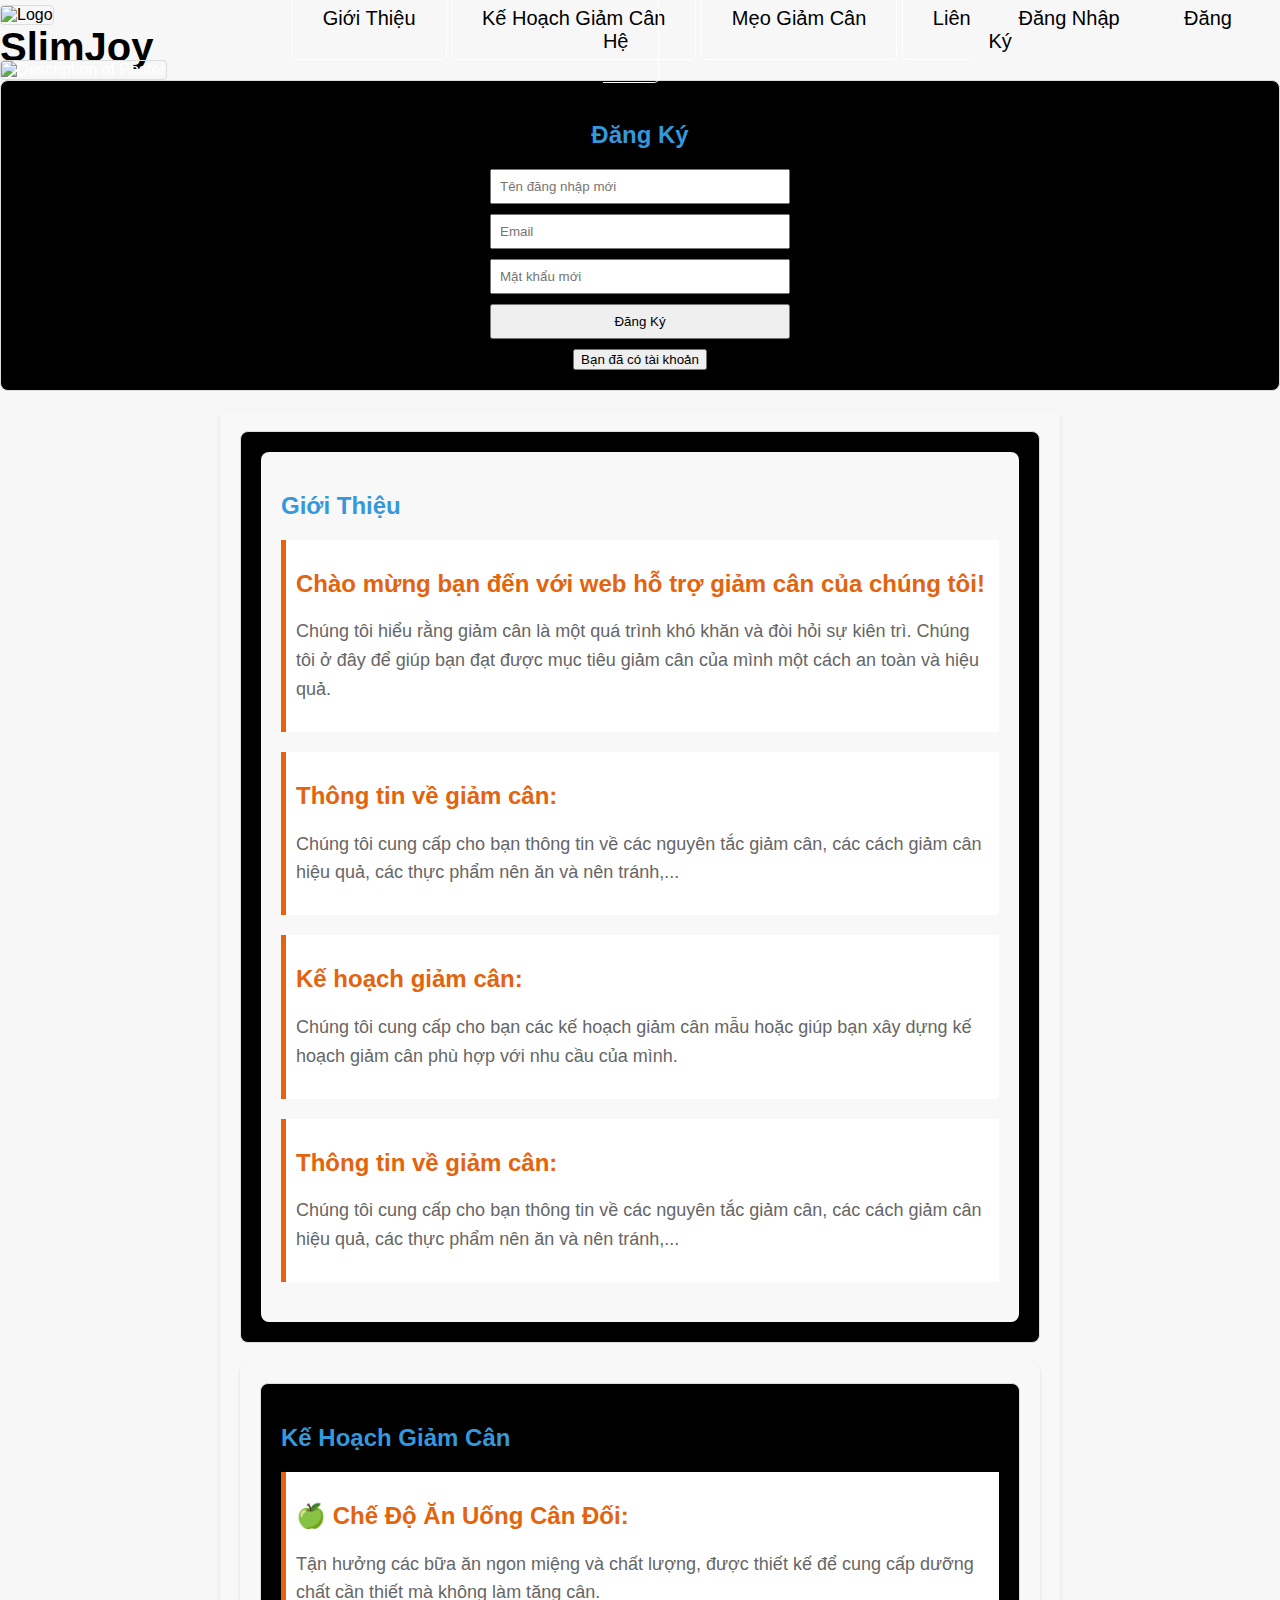
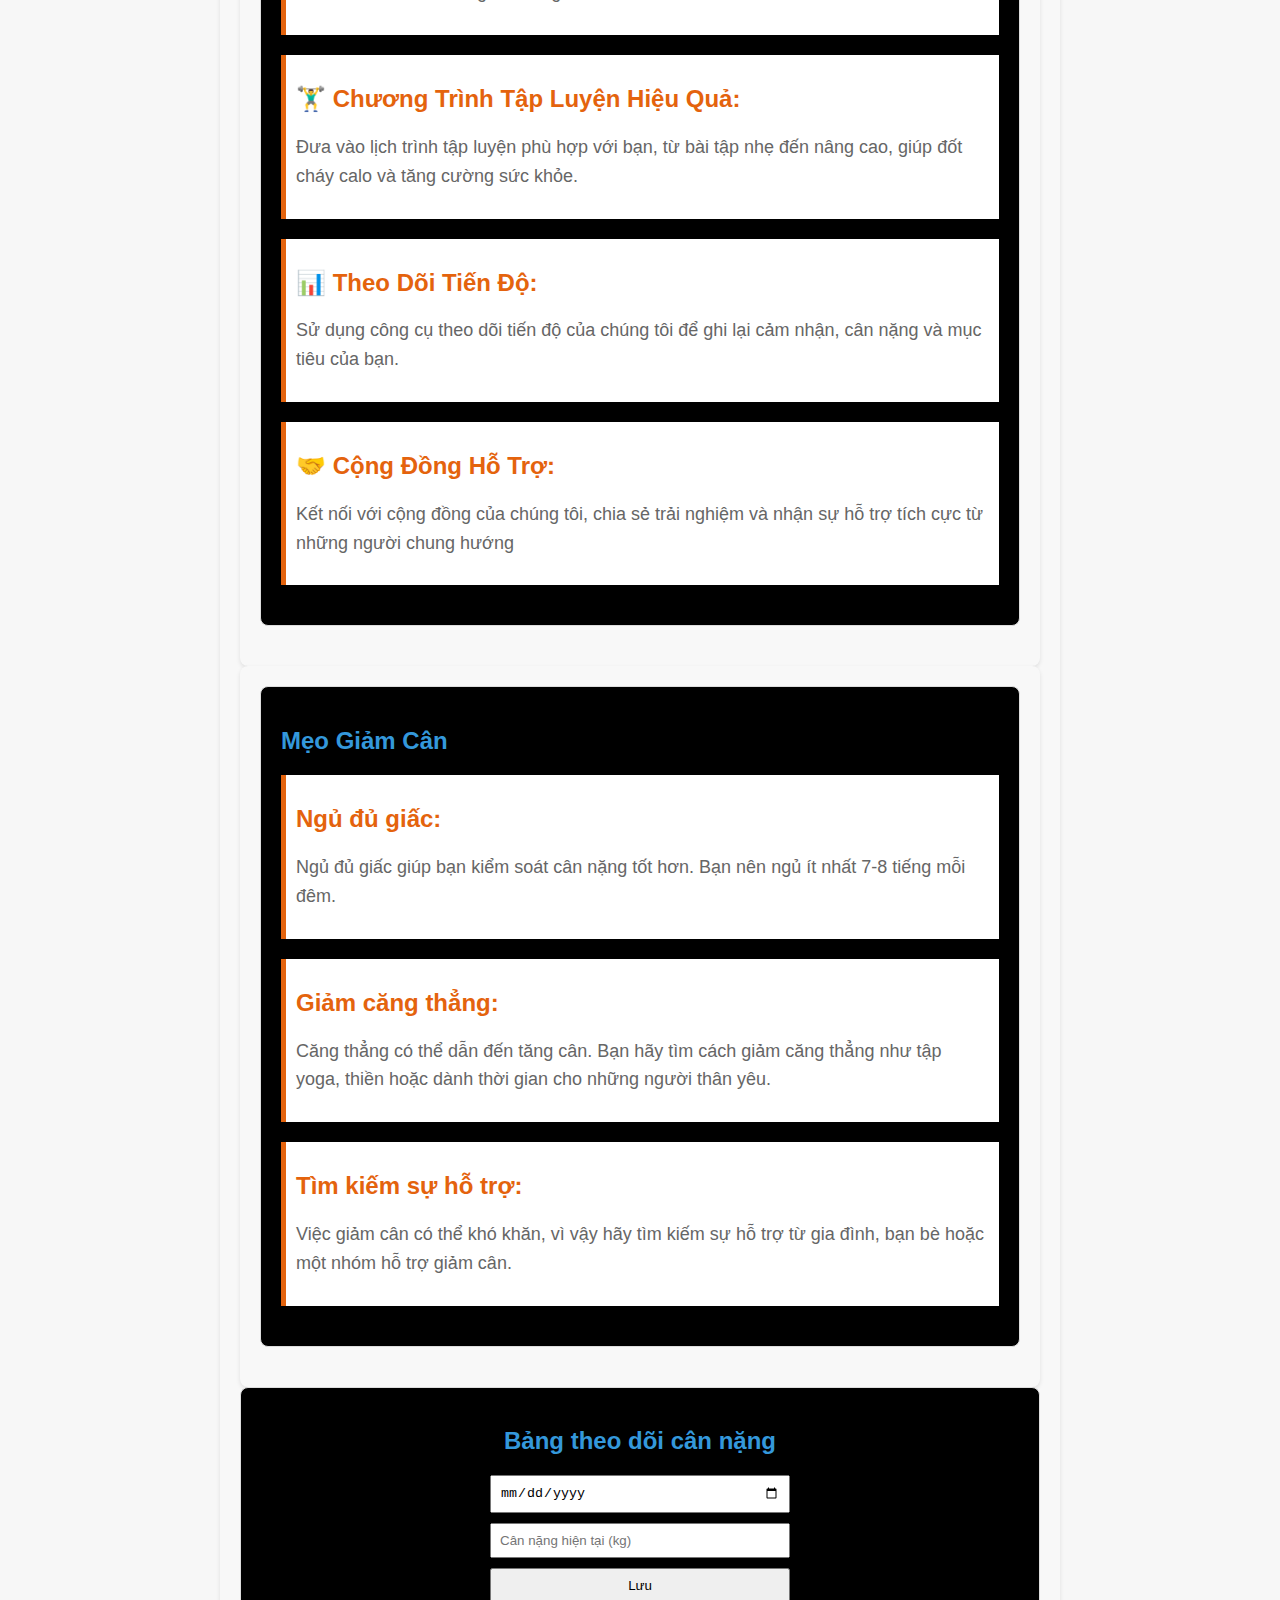
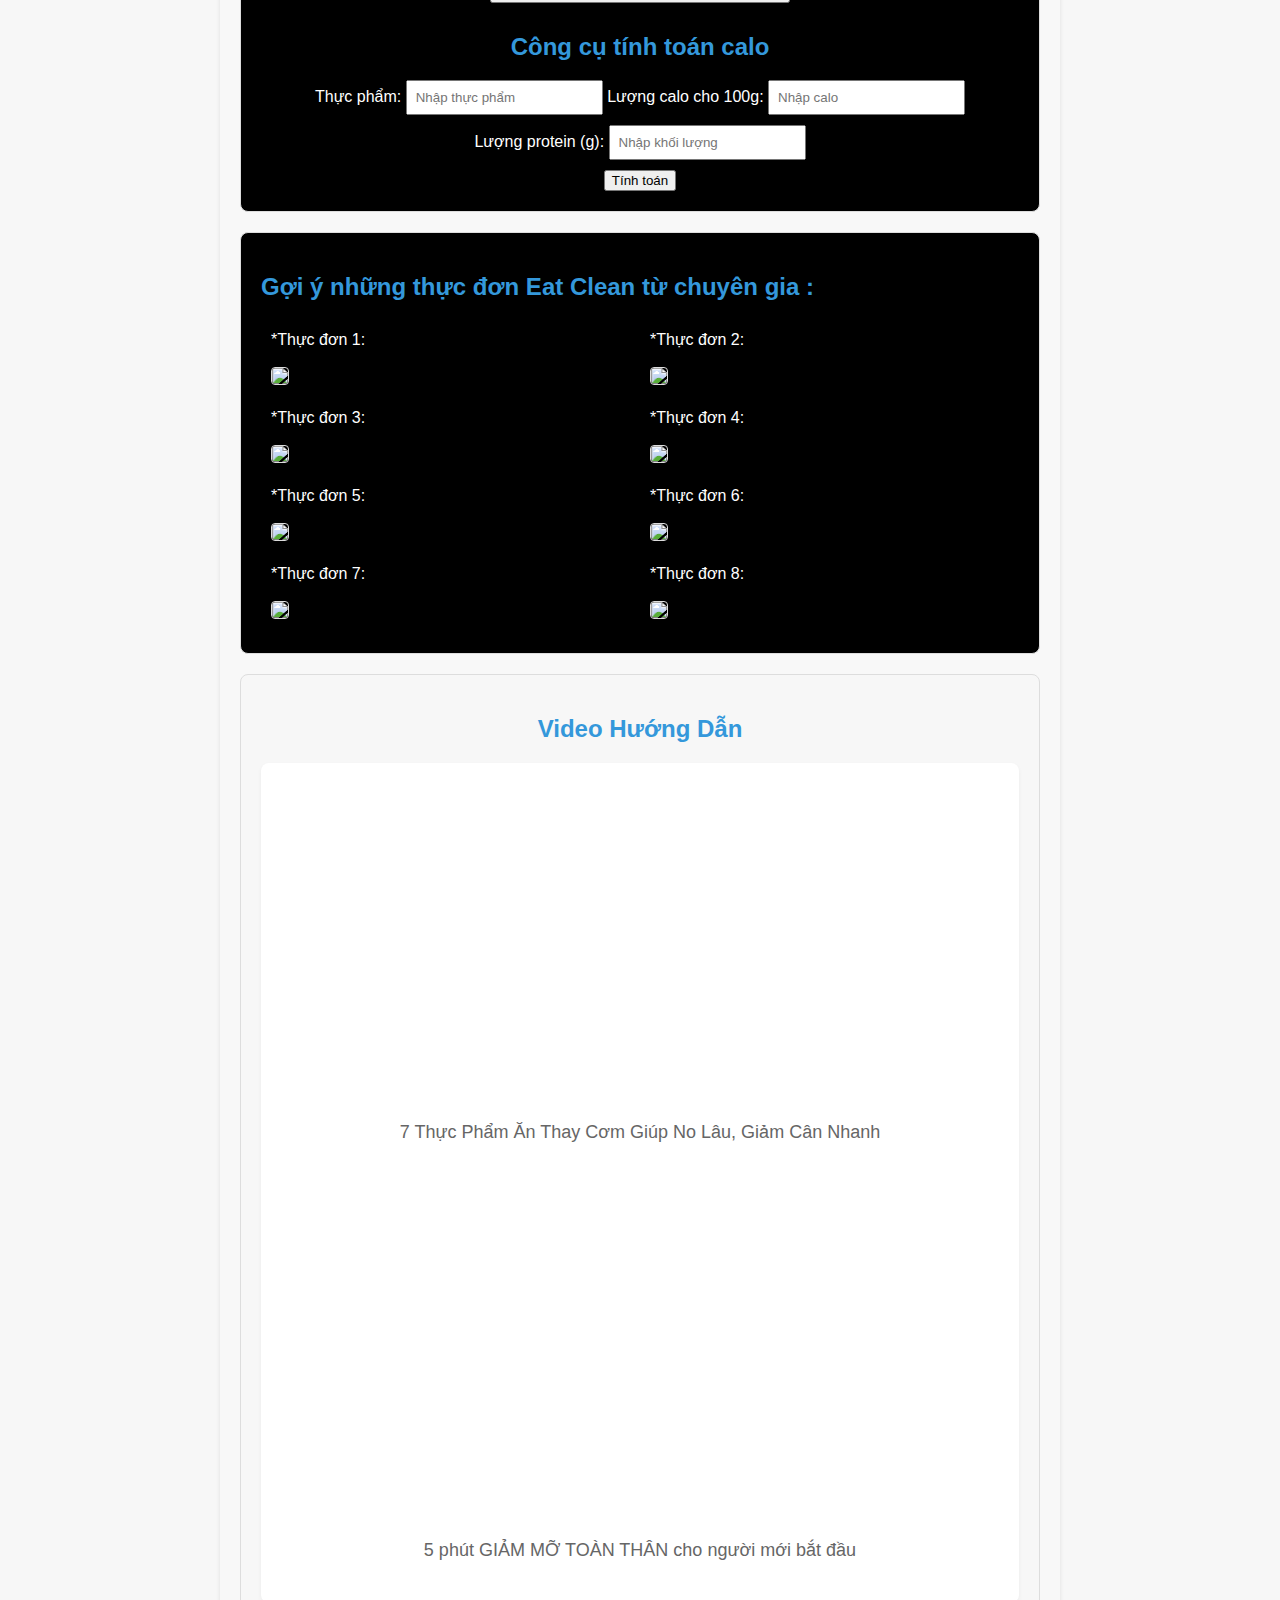
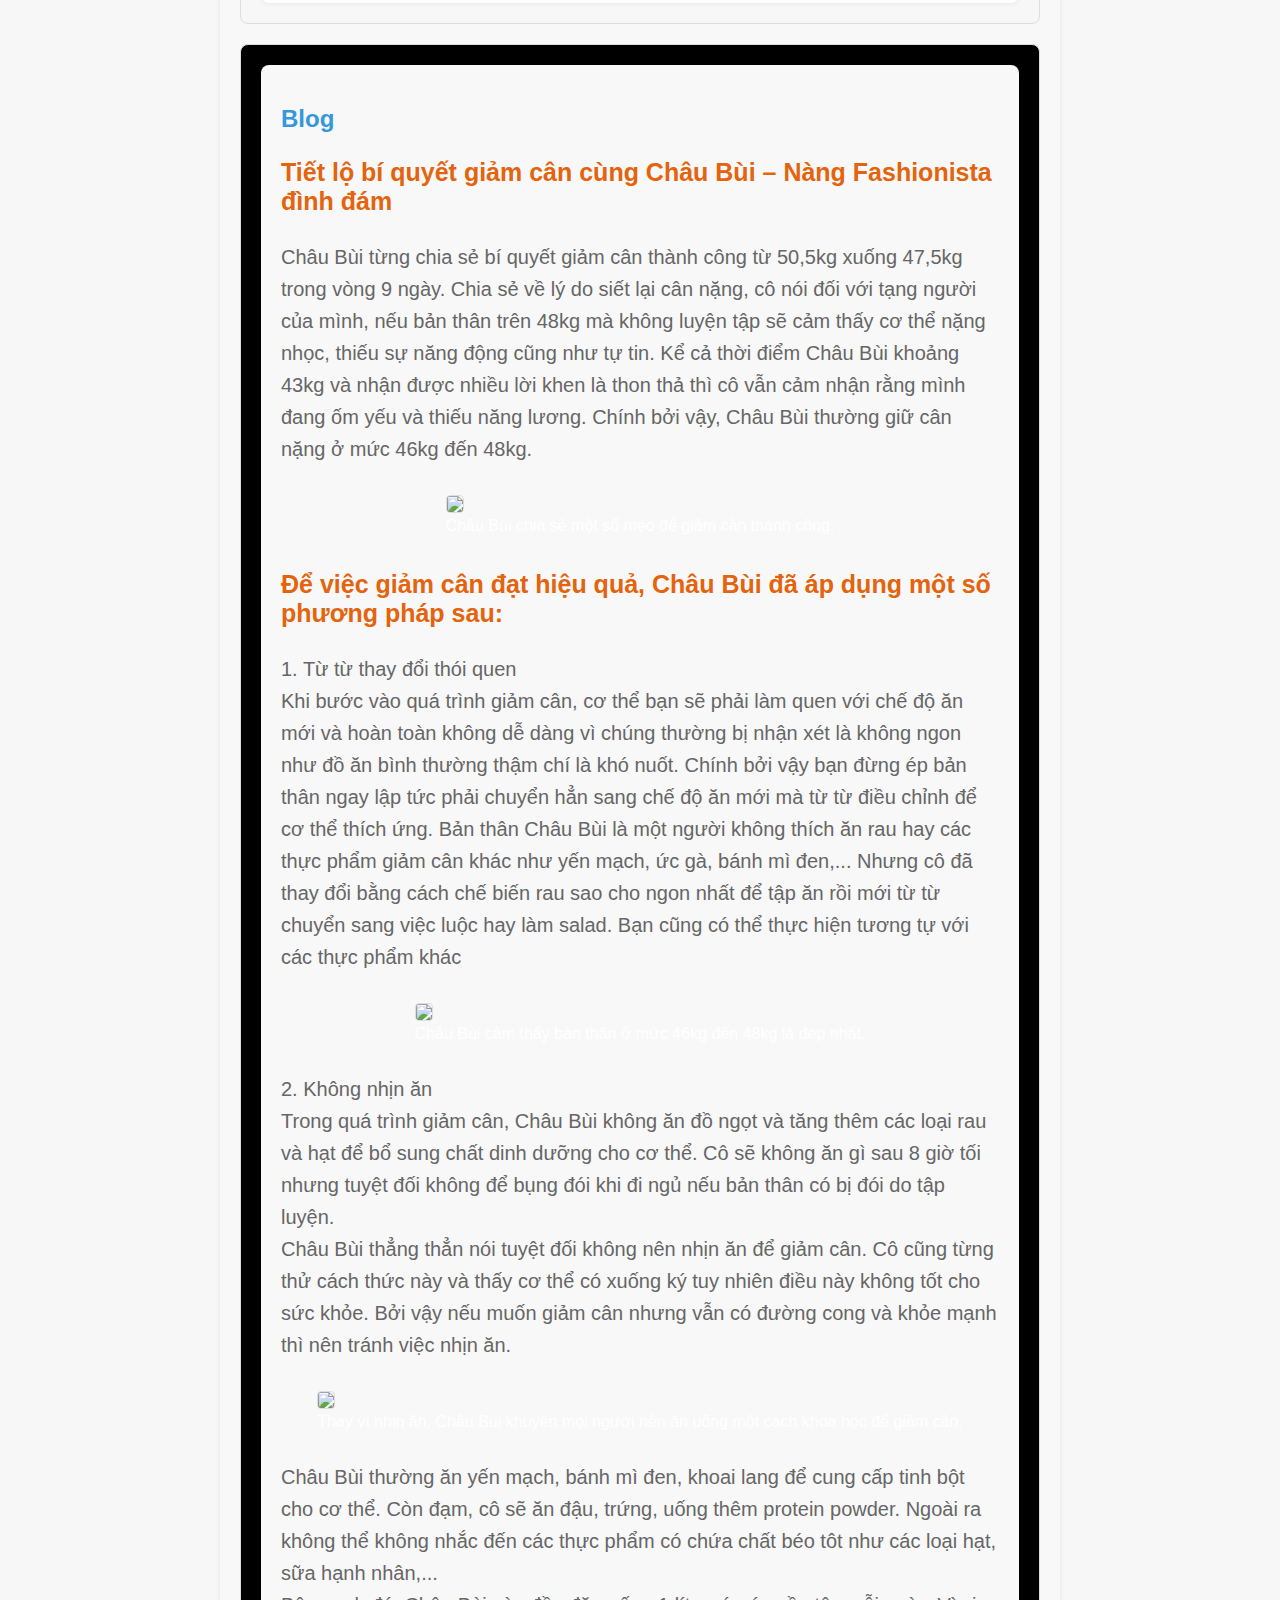
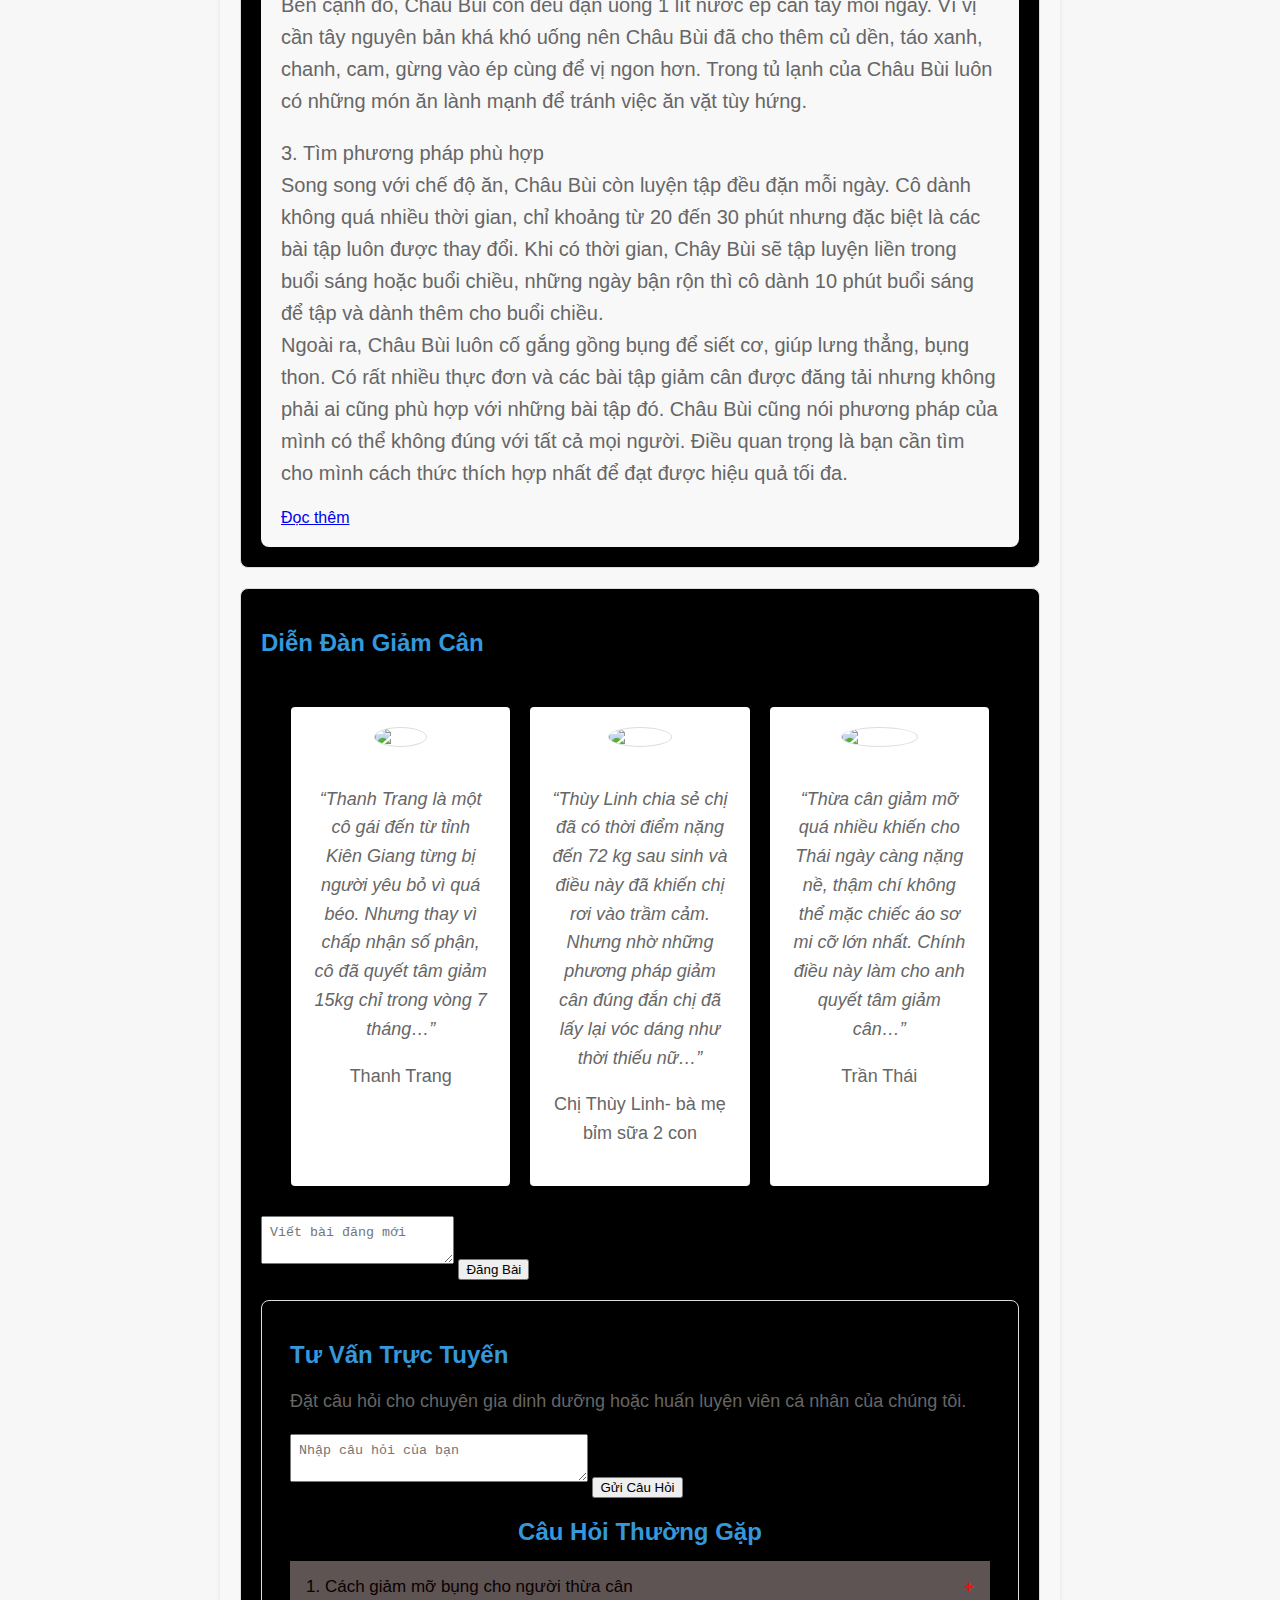
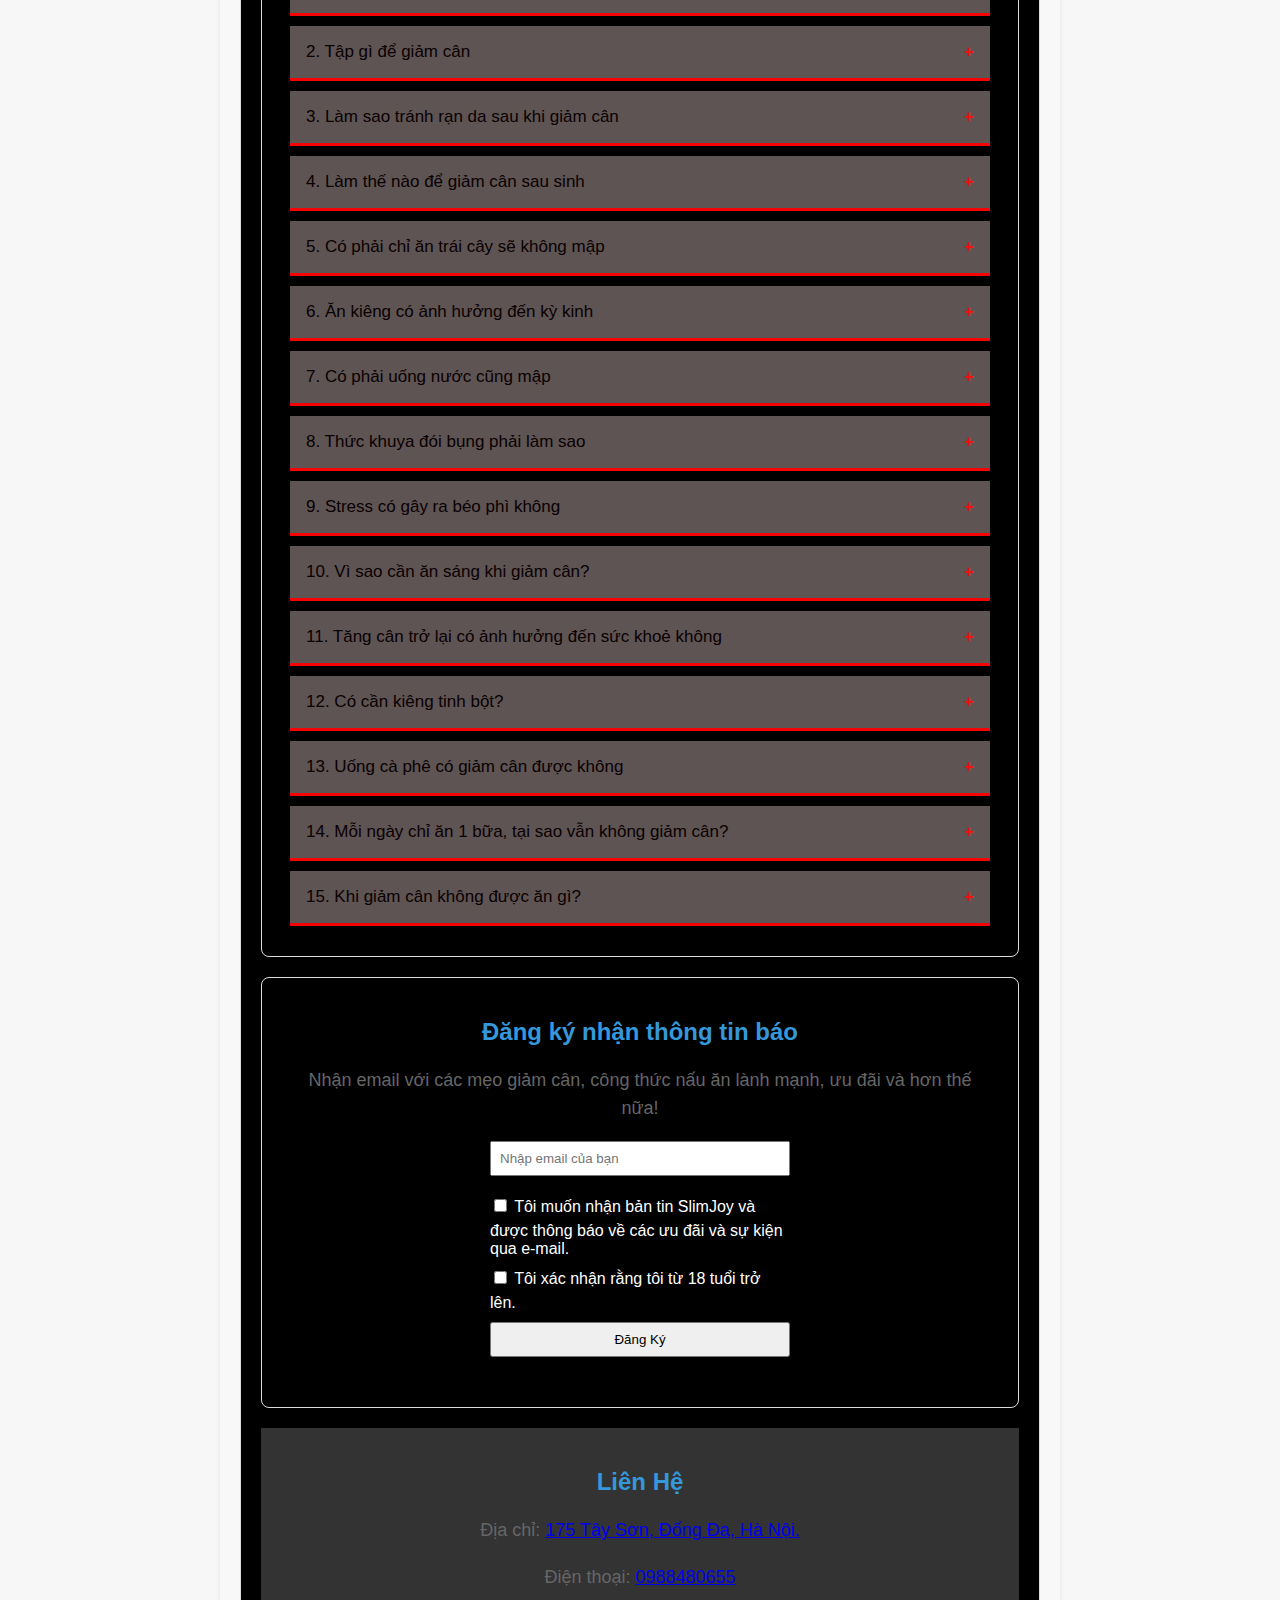
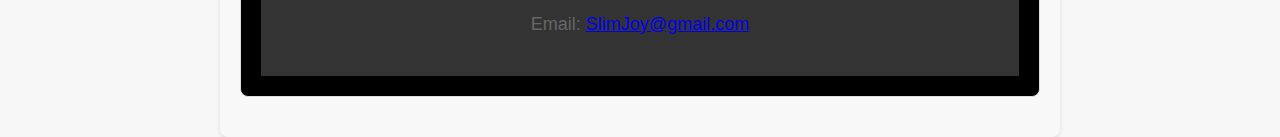
==== commit e7e9eed0: "ok" ====
--- a/index.html
+++ b/index.html
@@ -163,6 +163,7 @@
       <input type="text" id="food" placeholder="Nhập thực phẩm"> 
       <label for="calories">Lượng calo cho 100g:</label>
       <input type="number" id="calories" placeholder="Nhập calo">
+      <br/>
       <label for="quantity">Lượng protein (g):</label>
       <input type="number" id="quantity" placeholder="Nhập khối lượng"><br/>
       <button onclick="calculateCalories()">Tính toán</button>
@@ -265,8 +266,13 @@
       <section id="video-tutorials">
           <h2>Video Hướng Dẫn</h2>
           <div class="video">
-              <a href="https://www.youtube.com/watch?v=05a-SJol790">Video hướng dẫn 1</a> <br /> <br />
-              <a href="https://www.youtube.com/watch?v=pck2sBjdcLE">Video hướng dẫn 2</a> <br />
+            <iframe width="560" height="315" src="https://www.youtube.com/embed/05a-SJol790?si=b79QSVi6ZEZii70z" title="YouTube video player" frameborder="0" allow="accelerometer; autoplay; clipboard-write; encrypted-media; gyroscope; picture-in-picture; web-share" allowfullscreen></iframe>
+            <p>7 Thực Phẩm Ăn Thay Cơm Giúp No Lâu, Giảm Cân Nhanh</p>
+            <br/>
+            <br/>
+
+            <iframe width="560" height="315" src="https://www.youtube.com/embed/pck2sBjdcLE?si=4h5bBjNOyelF8Ed5" title="YouTube video player" frameborder="0" allow="accelerometer; autoplay; clipboard-write; encrypted-media; gyroscope; picture-in-picture; web-share" allowfullscreen></iframe>
+            <p>5 phút GIẢM MỠ TOÀN THÂN cho người mới bắt đầu</p>
           </div>
       </section>
 
--- a/styles.css
+++ b/styles.css
@@ -385,4 +385,55 @@
 /* Khi câu hỏi được click và sử dụng JavaScript để thêm class 'active', nội dung CSS sau sẽ được áp dụng */
 .faq-question.active::after {
   content: '-'; /* Thay dấu cộng bằng dấu trừ khi câu hỏi được mở ra */
-}+}
+
+#video-tutorials {
+  text-align: center;
+  padding: 20px;
+  background-color: #3498db; /* Light grey background */
+}
+
+#video-tutorials {
+  text-align: center;
+  padding: 20px;
+  background-color: #f7f7f7; /* Light grey background */
+  color: #333; /* Dark grey text color for the content */
+}
+
+#video-tutorials h2 {
+  color: #3498db; /* Specific blue color for the heading */
+  margin-bottom: 20px;
+  font-size: 24px; /* You can adjust this as needed */
+  font-weight: bold; /* Makes the heading bold */
+}
+
+.video iframe {
+  margin: 0 auto;
+  display: block; /* Center the iframes */
+  margin-bottom: 20px; /* Spacing between videos */ 
+}
+
+.video {
+  padding: 20px;
+  background-color: #fff;
+  border-radius: 8px;
+  box-shadow: 0 2px 4px rgba(0, 0, 0, 0.05);
+}
+
+/* Additional styles for text content */
+.video .description {
+  color: #333; /* Standard text color, can be changed as needed */
+  margin-top: 10px; /* Space above the description text */
+  font-size: 18px; /* Adjust as needed */
+  line-height: 1.6; /* For better readability */
+}
+
+/* Style for links to appear more attractive */
+.video a {
+  color: #3498db; /* Link color to match the heading */
+  text-decoration: none; /* No underline for links */
+}
+
+.video a:hover {
+  text-decoration: underline; /* Underline on hover for better user experience */
+}
